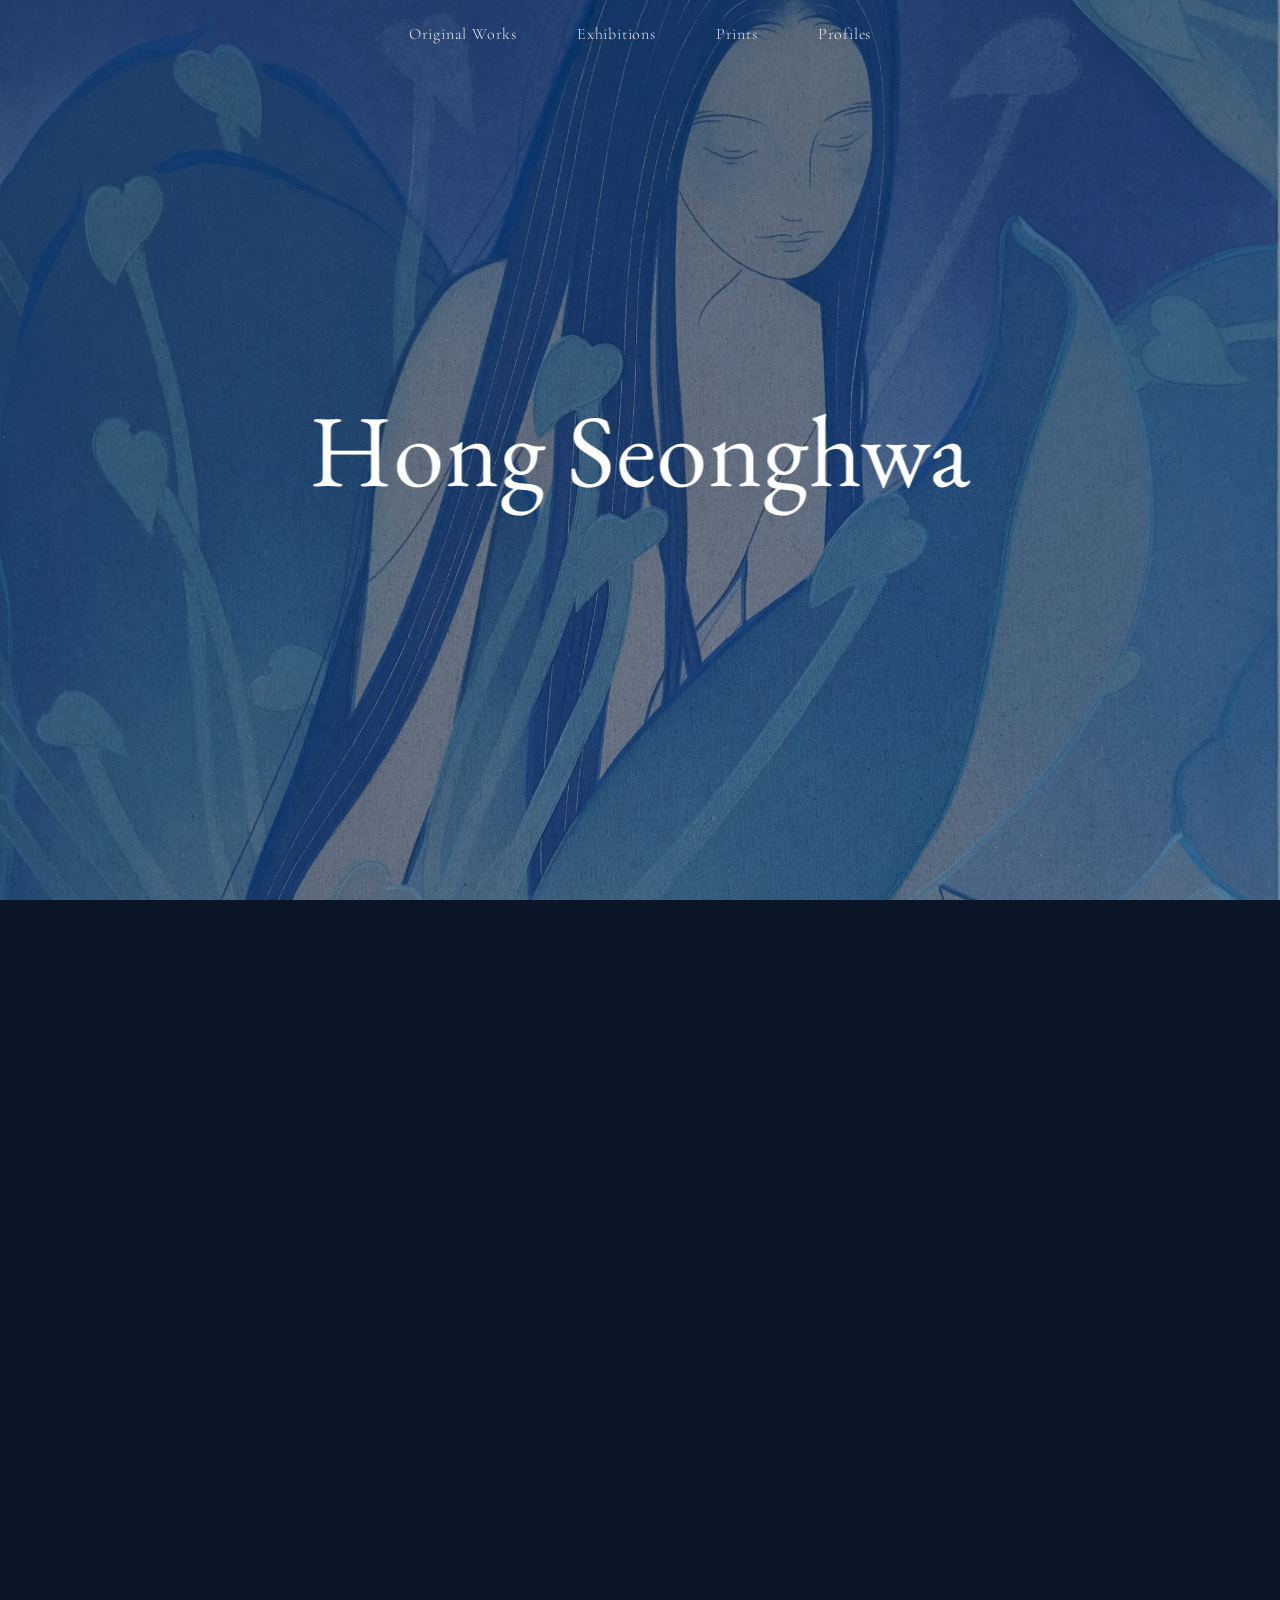
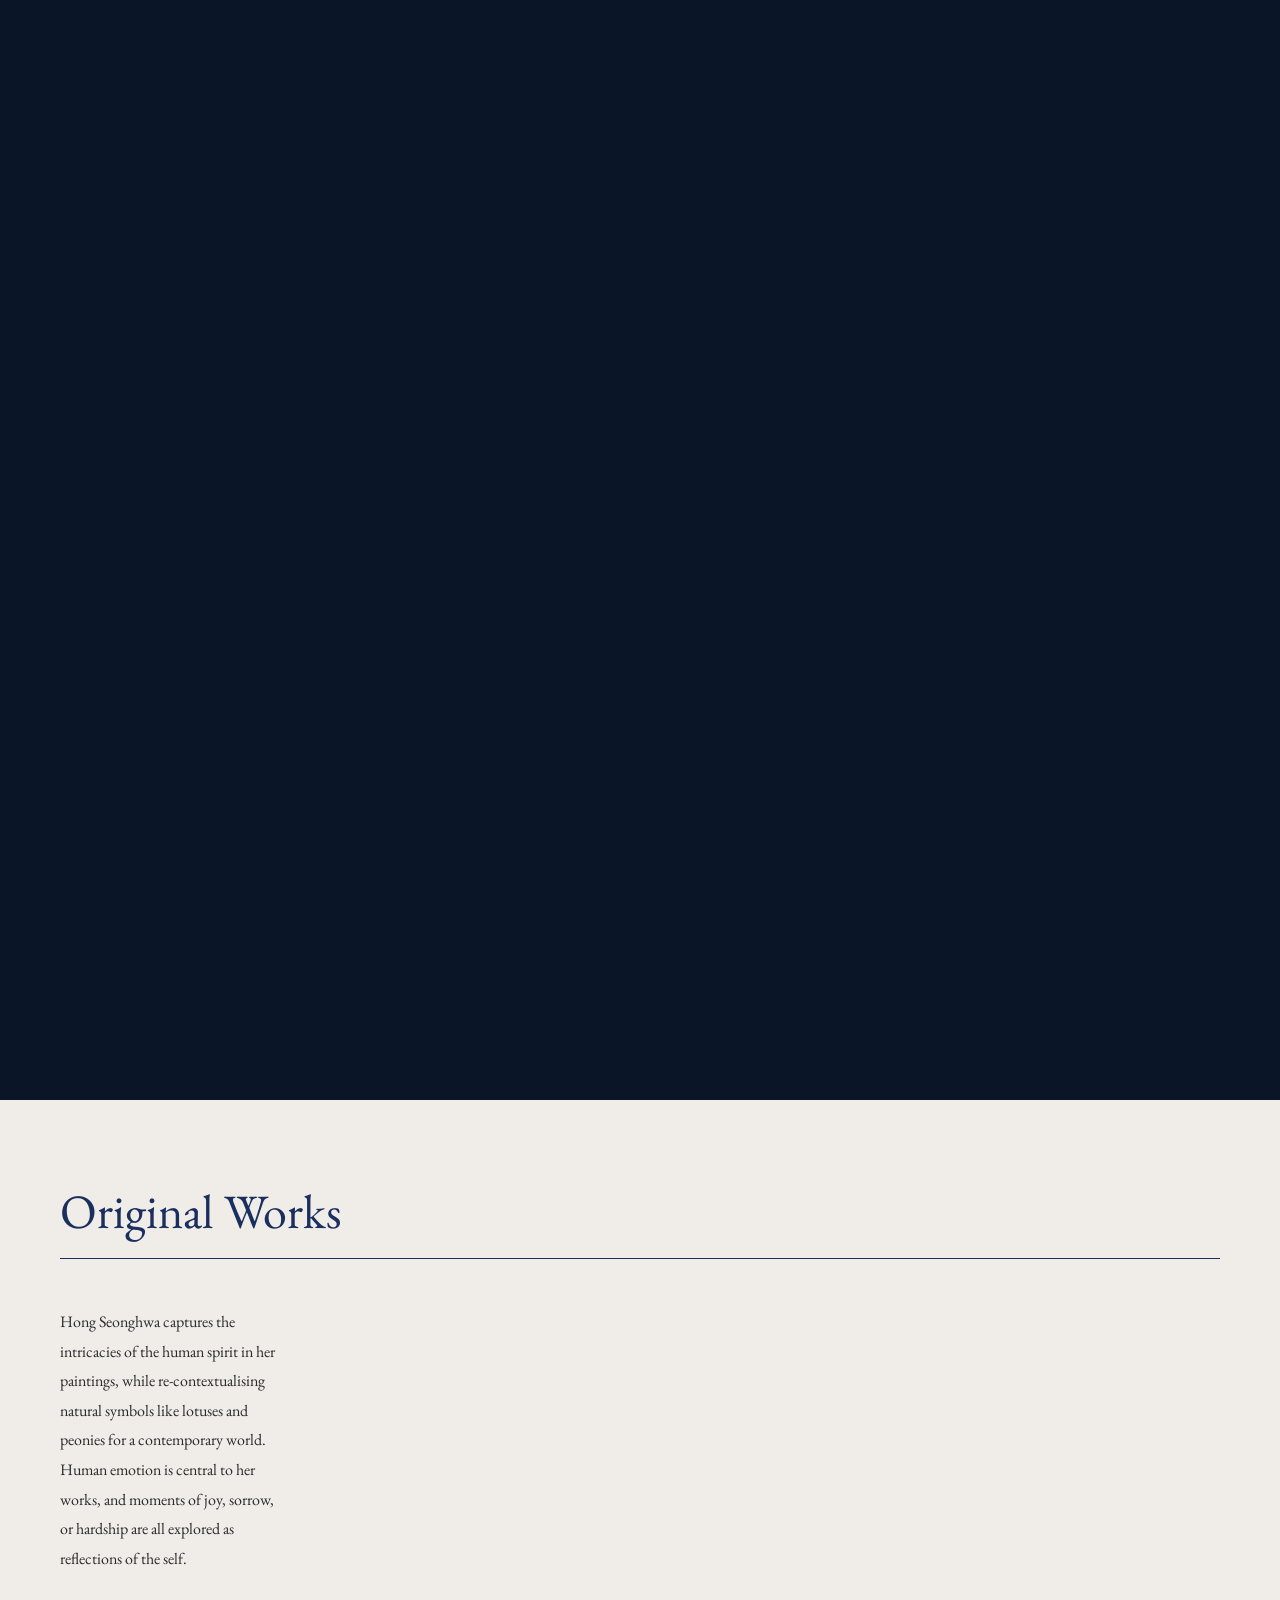
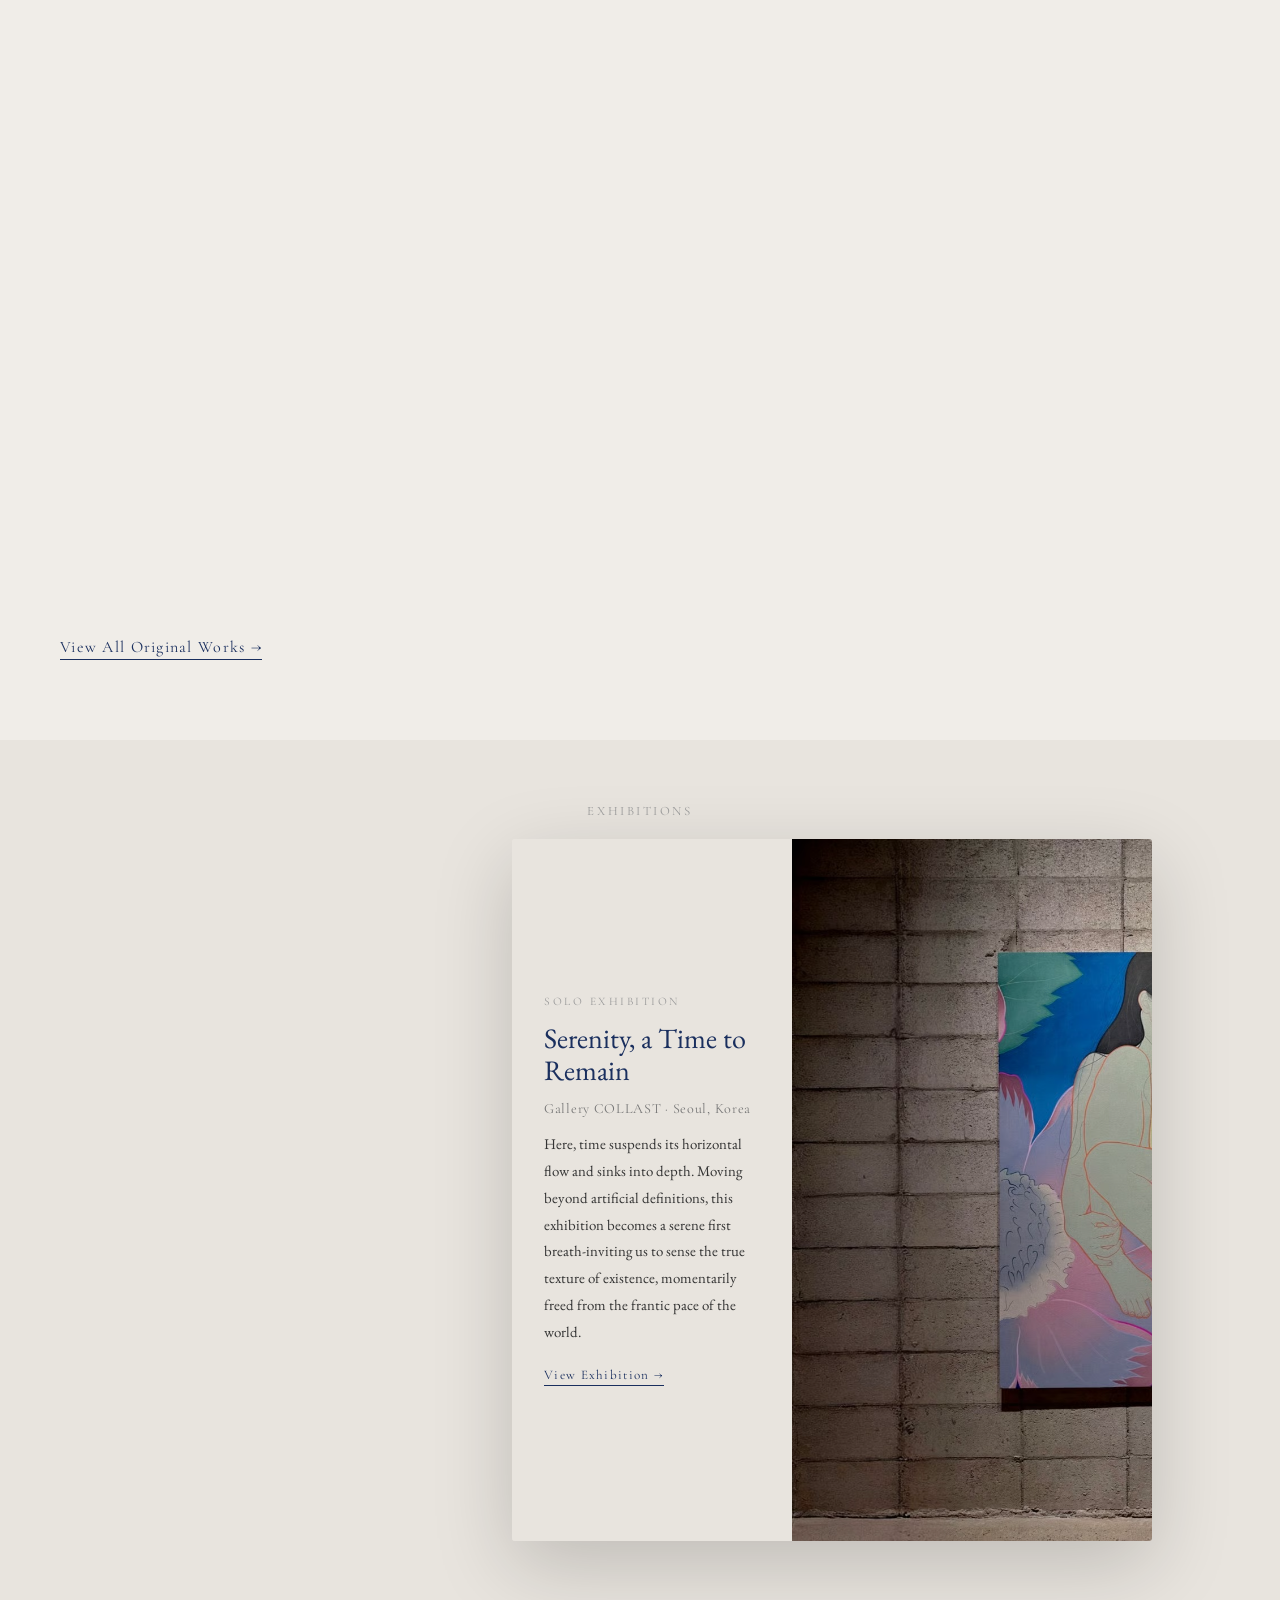
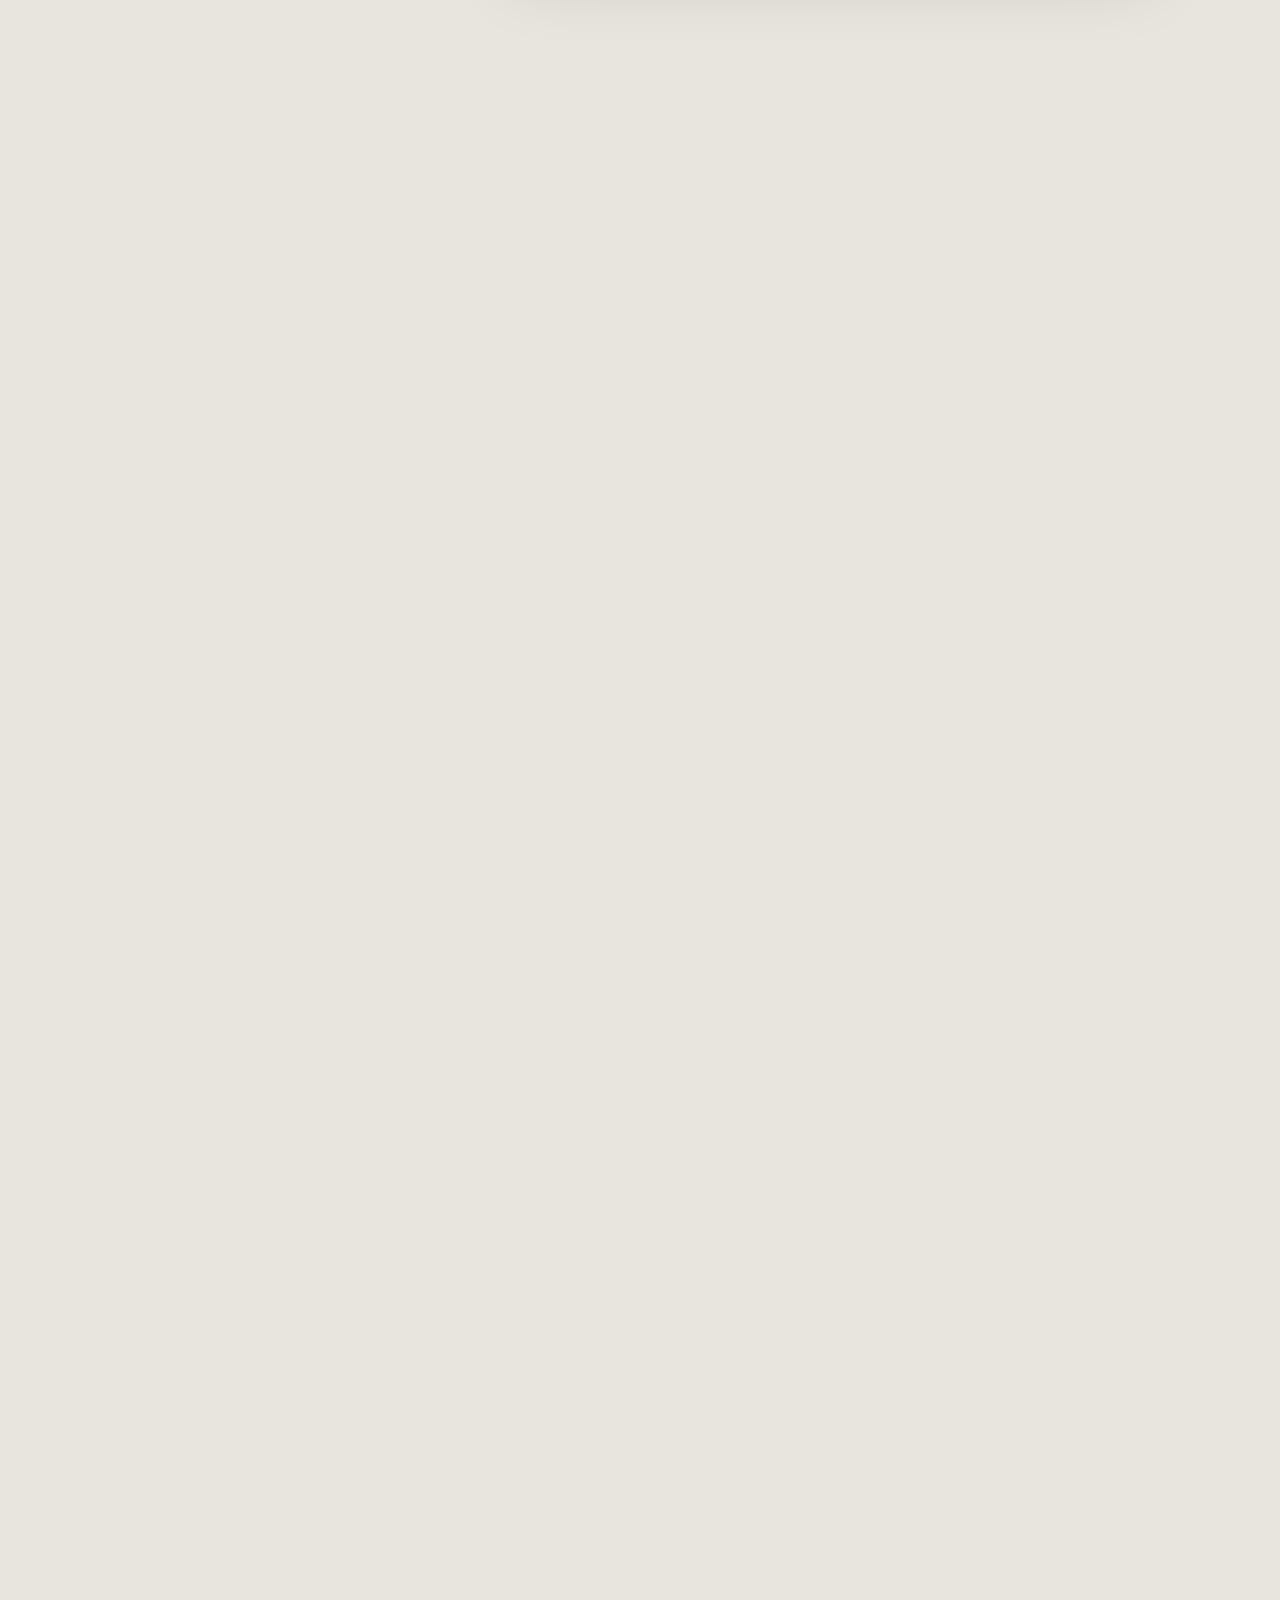
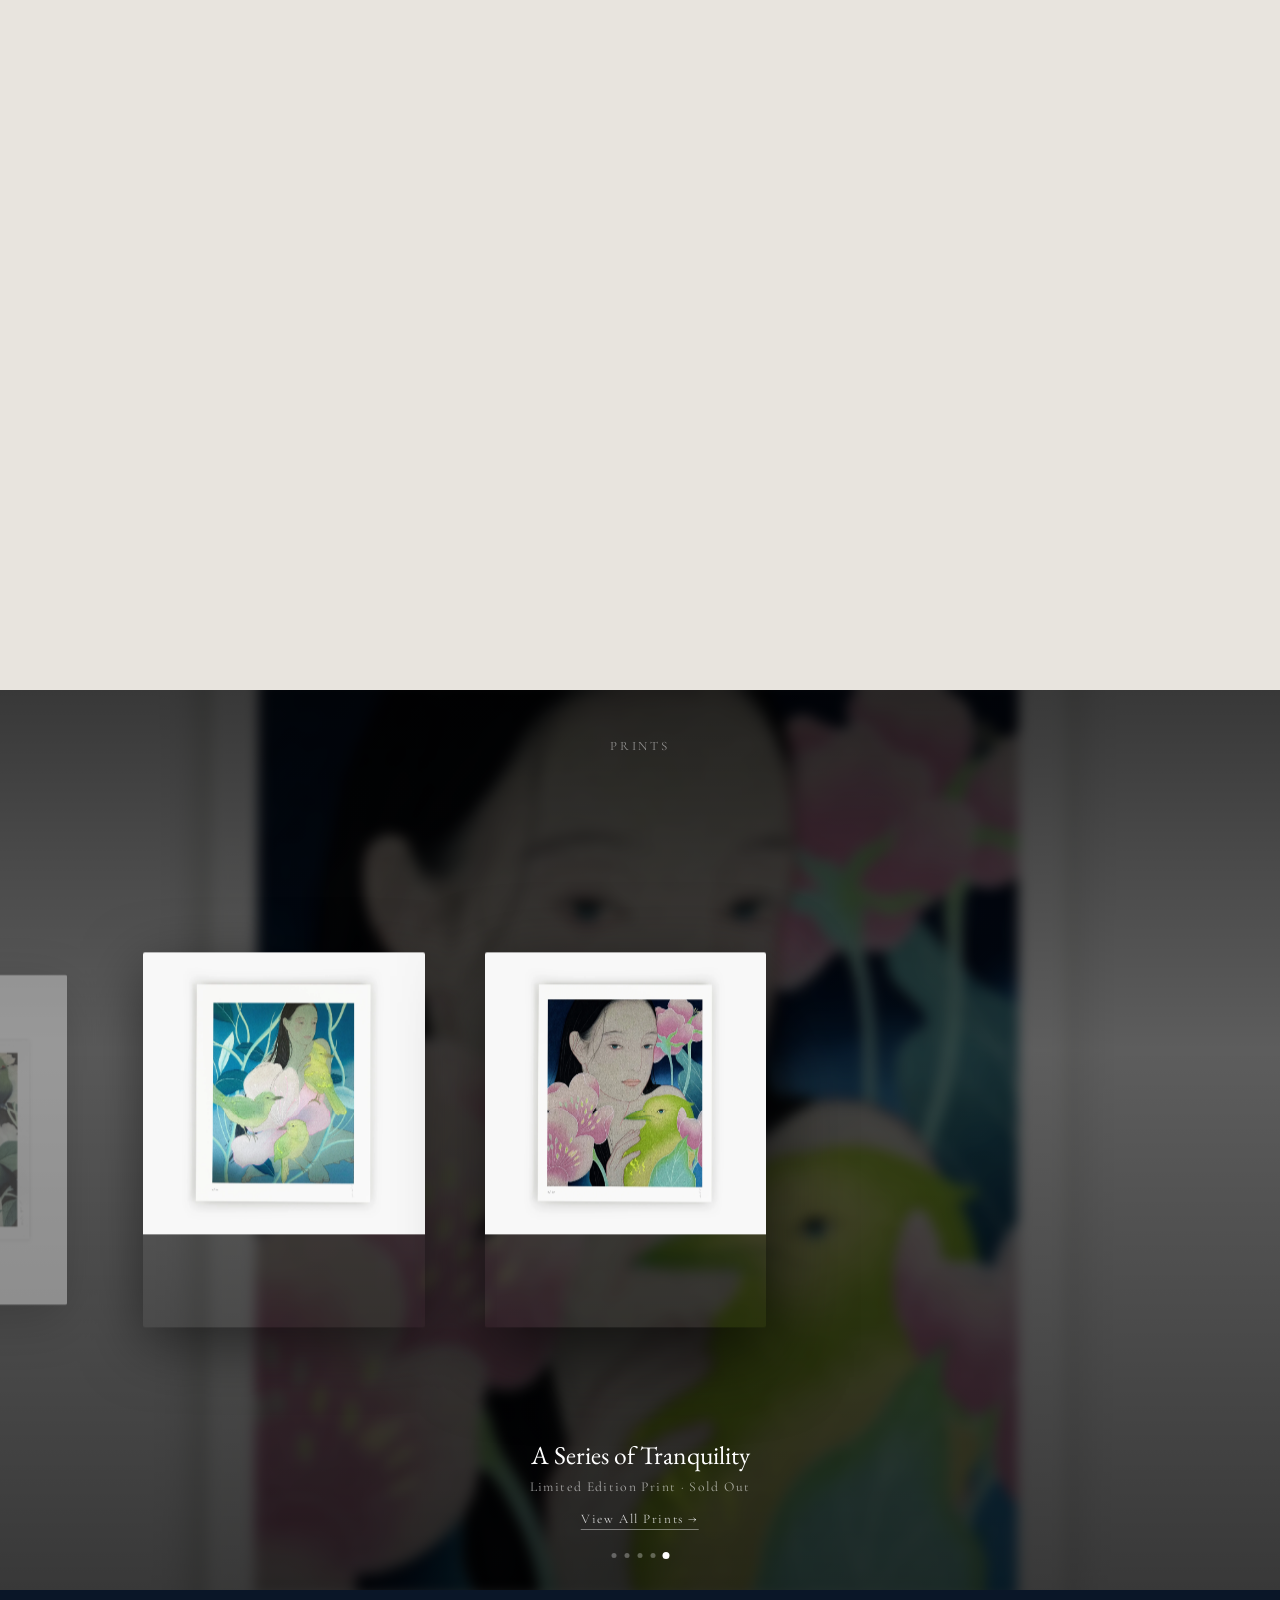
==== the.html/index.html @ 80633d2d "Initial commit" ====
<!DOCTYPE html>
<html lang="en">
<head>
  <meta charset="UTF-8" />
  <meta name="viewport" content="width=device-width, initial-scale=1.0" />
  <title>Hong Seonghwa</title>
  <link href="https://fonts.googleapis.com/css2?family=EB+Garamond:wght@400;500&family=Cormorant+Garamond:wght@300;400&display=swap" rel="stylesheet" />
  <link rel="stylesheet" href="style.css" />
</head>
<body>

  <nav id="main-nav">
    <a href="original-works.html">Original Works</a>
    <a href="exhibitions.html">Exhibitions</a>
    <a href="prints.html">Prints</a>
    <a href="profiles.html">Profiles</a>
  </nav>

  <section class="hero">
    <div class="hero-bg" id="hero-bg"></div>
    <div class="hero-overlay"></div>
    <h1 class="hero-title" id="hero-title">Hong Seonghwa</h1>
  </section>

  <section class="content-section" id="content-section">
    <h2>Original Works</h2>
    <div class="main-layout">
      <p class="description">
        Hong Seonghwa captures the intricacies of the human spirit in her
        paintings, while re-contextualising natural symbols like lotuses and
        peonies for a contemporary world. Human emotion is central to her
        works, and moments of joy, sorrow, or hardship are all explored as
        reflections of the self.
      </p>
      <div class="gallery">
        <div class="gallery-row-top">
          <div class="gallery-item"><img src="serenity.jpg" alt="Work 1" /></div>
          <div class="gallery-item"><img src="art2.jpg" alt="Work 2" /></div>
          <div class="gallery-item"><img src="art3.jpg" alt="Work 3" /></div>
        </div>
        <div class="gallery-row-bottom">
          <div class="gallery-item"><img src="art1.jpg" alt="Work 4" /></div>
          <div class="gallery-stack">
            <div class="gallery-item"><img src="art5.jpg" alt="Work 5" /></div>
            <div class="gallery-item"><img src="art6.jpg" alt="Work 6" /></div>
          </div>
        </div>
      </div>
    </div>
    <a href="original-works.html" class="view-all">View All Original Works →</a>
  </section>

  <div class="exh-scroll-container" id="exh-scroll">
    <div class="exh-sticky">
      <div class="exh-section-label" id="exh-label">Exhibitions</div>
      <div class="exh-panel-wrapper" id="exh-panel-wrapper">
        <button class="exh-btn prev" id="exh-prev">&#8592;</button>
        <button class="exh-btn next" id="exh-next">&#8594;</button>
        <div class="exh-dots" id="exh-dots"></div>
        <div class="exh-panel" id="exh-panel">
          <div class="exh-track" id="exh-track">

            <div class="exh-slide">
              <div class="exh-slide-info">
                <span class="exh-label">Solo Exhibition</span>
                <h2 class="exh-title">Serenity, a Time to Remain</h2>
                <p class="exh-meta">Gallery COLLAST · Seoul, Korea</p>
                <p class="exh-desc">Here, time suspends its horizontal flow and sinks into depth. Moving beyond artificial definitions, this exhibition becomes a serene first breath-inviting us to sense the true texture of existence, momentarily freed from the frantic pace of the world.</p>
                <a class="exh-link" href="exhibitions.html">View Exhibition →</a>
              </div>
              <div class="exh-slide-main"><img src="exhibit1a.jpg" alt="Serenity main" /></div>
              <div class="exh-slide-thumb"><img src="exhibit1b.jpg" alt="thumb 1" /></div>
              <div class="exh-slide-thumb"><img src="art3.jpg" alt="thumb 2" /></div>
              <div class="exh-slide-thumb"><img src="serenity.jpg" alt="thumb 3" /></div>
            </div>

            <div class="exh-slide">
              <div class="exh-slide-info">
                <span class="exh-label">Group Exhibition</span>
                <h2 class="exh-title">Serenity in Bloom</h2>
                <p class="exh-meta">Gallery M · Seoul, Korea</p>
                <p class="exh-desc">This exhibition explores serene inner landscapes and the spiritual world, capturing the essence of human existence and fundamental questions of life on canvas.</p>
                <a class="exh-link" href="exhibitions.html">View Exhibition →</a>
              </div>
              <div class="exh-slide-main"><img src="exhibit2a.jpg" alt="Bloom main" /></div>
              <div class="exh-slide-thumb"><img src="exhibit2b.jpg" alt="thumb 1" /></div>
              <div class="exh-slide-thumb"><img src="art5.jpg" alt="thumb 2" /></div>
              <div class="exh-slide-thumb"><img src="art6.jpg" alt="thumb 3" /></div>
            </div>

            <div class="exh-slide">
              <div class="exh-slide-info">
                <span class="exh-label">Group Exhibition</span>
                <h2 class="exh-title">Echoes</h2>
                <p class="exh-meta">Galeria Azur · New York</p>
                <p class="exh-desc">Every piece exhibited in our gallery is a tangible testament to how art can explore and express the complexities of the human soul, revealing intimate and universal narratives through forms and colors.</p>
                <a class="exh-link" href="exhibitions.html">View Exhibition →</a>
              </div>
              <div class="exh-slide-main"><img src="exhibit3a.jpg" alt="Echoes main" /></div>
              <div class="exh-slide-thumb"><img src="exhibit3b.jpg" alt="thumb 1" /></div>
              <div class="exh-slide-thumb"><img src="art7.jpg" alt="thumb 2" /></div>
              <div class="exh-slide-thumb"><img src="art8.jpg" alt="thumb 3" /></div>
            </div>

            <div class="exh-slide">
              <div class="exh-slide-info">
                <span class="exh-label">Group Exhibition</span>
                <h2 class="exh-title">People.search.com</h2>
                <p class="exh-meta">Suhin Gallery · Seoul, Korea</p>
                <p class="exh-desc">From January 30 to March 9, Seoin Gallery will host People.search.com, which explores the differences between the human gaze looking at artworks and AI eyes trained through deep learning.</p>
                <a class="exh-link" href="exhibitions.html">View Exhibition →</a>
              </div>
              <div class="exh-slide-main"><img src="exhibit4a.jpg" alt="People main" /></div>
              <div class="exh-slide-thumb"><img src="exhibit4b.jpg" alt="thumb 1" /></div>
              <div class="exh-slide-thumb"><img src="art9.jpg" alt="thumb 2" /></div>
              <div class="exh-slide-thumb"><img src="art10.jpeg" alt="thumb 3" /></div>
            </div>

          </div>
        </div>
      </div>
    </div>
  </div>

  <div class="prints-scroll" id="prints-scroll">
    <div class="prints-sticky" id="prints-sticky">
      <div class="prints-entry-gradient" id="prints-gradient"></div>
      <div class="prints-bg-layer active" id="prints-bg-0" style="background-image: url('print1.jpg')"></div>
      <div class="prints-bg-layer" id="prints-bg-1" style="background-image: url('print2.jpg')"></div>
      <div class="prints-bg-layer" id="prints-bg-2" style="background-image: url('print3.jpg')"></div>
      <div class="prints-bg-layer" id="prints-bg-3" style="background-image: url('print4.jpg')"></div>
      <div class="prints-bg-layer" id="prints-bg-4" style="background-image: url('print5.jpg')"></div>
      <div class="prints-overlay"></div>
      <div class="prints-label">Prints</div>
      <div class="prints-carousel">
        <div class="prints-track" id="prints-track">
          <div class="print-card active" data-index="0"><img src="print1.jpg" alt="Print 1" /></div>
          <div class="print-card" data-index="1"><img src="print2.jpg" alt="Print 2" /></div>
          <div class="print-card" data-index="2"><img src="print3.jpg" alt="Print 3" /></div>
          <div class="print-card" data-index="3"><img src="print4.jpg" alt="Print 4" /></div>
          <div class="print-card" data-index="4"><img src="print5.jpg" alt="Print 5" /></div>
        </div>
      </div>
      <div class="print-info show" id="print-info">
        <h3 id="print-title">Print Title</h3>
        <p id="print-meta">Edition · Year</p>
        <a href="prints.html">View All Prints →</a>
      </div>
      <div class="prints-dots" id="prints-dots"></div>
    </div>
  </div>

  <script src="the.js"></script>
</body>
</html>
---- the.html/style.css ----
* {
  margin: 0;
  padding: 0;
  box-sizing: border-box;
}

body {
  font-family: 'EB Garamond', serif;
  background: #0a1628;
  overflow-x: hidden;
  scrollbar-gutter: stable;
}

/* ── NAV ── */
nav {
  position: fixed;
  top: 0;
  width: 100%;
  display: flex;
  justify-content: center;
  gap: 60px;
  padding: 24px 0;
  z-index: 100;
  transition: background 0.4s ease, backdrop-filter 0.4s ease;
}

nav a {
  color: rgba(255,255,255,0.9);
  text-decoration: none;
  font-family: 'Cormorant Garamond', serif;
  font-size: 1rem;
  font-weight: 300;
  letter-spacing: 0.05em;
  transition: color 0.4s ease;
}

nav a:hover {
  text-decoration: underline;
  text-underline-offset: 4px;
}

nav.dark {
  background: rgba(240,237,232,0.88);
  backdrop-filter: blur(8px);
}

nav.dark a {
  color: #1a2f5e;
}

/* ── HERO ── */
.hero {
  position: relative;
  width: 100%;
  height: 200vh;
}

.hero-bg {
  position: fixed;
  top: 0;
  left: 50%;
  transform: translateX(-50%);
  width: auto;
  height: 100vh;
  min-width: 100%;
  background-image: url('serenity.jpg');
  background-size: cover;
  background-position: center top;
  background-repeat: no-repeat;
  z-index: 0;
  will-change: transform;
  transition: background-position 0.3s ease-out;
}

.hero-overlay {
  position: fixed;
  top: 0;
  left: 0;
  width: 100%;
  height: 100vh;
  background-color: rgba(0, 21, 62, 0.45);
  z-index: 1;
  pointer-events: none;
}

.hero-title {
  position: fixed;
  top: 50%;
  left: 50%;
  transform: translate(-50%, -50%);
  z-index: 10;
  font-family: 'EB Garamond', serif;
  font-size: clamp(3rem, 8vw, 7rem);
  font-weight: 400;
  color: #ffffff;
  text-align: center;
  letter-spacing: 0.01em;
  line-height: 1.1;
  will-change: transform, opacity;
  white-space: nowrap;
}

/* ── CONTENT SECTION ── */
.content-section {
  position: relative;
  z-index: 50;
  background: #f0ede8;
  min-height: 100vh;
  margin-top: 100vh;
  padding: 80px 60px;
  opacity: 0;
  transform: translateY(60px);
  transition: transform 0.6s cubic-bezier(0.16,1,0.3,1), opacity 0.6s ease;
}

.content-section.visible {
  transform: translateY(0);
  opacity: 1;
}

.content-section h2 {
  font-family: 'EB Garamond', serif;
  font-size: clamp(2rem, 4vw, 3rem);
  font-weight: 400;
  color: #1a2f5e;
  border-bottom: 1px solid #1a2f5e;
  padding-bottom: 16px;
  margin-bottom: 48px;
}

.main-layout {
  display: grid;
  grid-template-columns: 220px 1fr;
  gap: 48px;
  align-items: start;
}

.description {
  font-family: 'EB Garamond', serif;
  font-size: 1rem;
  line-height: 1.85;
  color: #2a2a2a;
}

/* ── GALLERY ── */
.gallery {
  display: flex;
  flex-direction: column;
  gap: 12px;
}

.gallery-row-top {
  display: grid;
  grid-template-columns: repeat(3, 1fr);
  gap: 12px;
}

.gallery-row-bottom {
  display: grid;
  grid-template-columns: 2fr 1fr;
  gap: 12px;
  align-items: stretch;
}

.gallery-stack {
  display: flex;
  flex-direction: column;
  gap: 12px;
}

.gallery-item {
  overflow: hidden;
  opacity: 0;
}

.gallery-item img {
  width: 100%;
  height: auto;
  display: block;
  transition: transform 0.5s ease;
}

.gallery-item:hover img {
  transform: scale(1.03);
}

@keyframes fadeIn {
  from { opacity: 0; }
  to   { opacity: 1; }
}

.gallery-item.visible {
  animation: fadeIn 1.2s ease forwards;
}

.view-all {
  display: inline-block;
  margin-top: 40px;
  font-family: 'Cormorant Garamond', serif;
  font-size: 1rem;
  color: #1a2f5e;
  letter-spacing: 0.08em;
  text-decoration: none;
  border-bottom: 1px solid #1a2f5e;
  padding-bottom: 2px;
  transition: opacity 0.2s ease;
}

.view-all:hover { opacity: 0.5; }

/* ── EXHIBITIONS ── */
.exh-scroll-container {
  position: relative;
  height: 350vh;
  background: #e8e4de;
  z-index: 50;
}

.exh-sticky {
  position: sticky;
  top: 0;
  height: 100vh;
  display: flex;
  align-items: center;
  justify-content: center;
  overflow: visible;
}

.exh-section-label {
  position: absolute;
  top: calc(50% - 39vh - 36px);
  left: 50%;
  transform: translateX(-50%);
  font-family: 'Cormorant Garamond', serif;
  font-size: 0.8rem;
  letter-spacing: 0.2em;
  text-transform: uppercase;
  color: #999;
  opacity: 1;
  transition: opacity 0.3s ease;
  white-space: nowrap;
  z-index: 5;
}

.exh-section-label.hidden { opacity: 0; }

.exh-panel-wrapper {
  position: relative;
  width: 50%;
  transform: translateX(30%);
  will-change: width, transform;
  display: flex;
  align-items: center;
}

.exh-panel {
  position: relative;
  width: 100%;
  height: 78vh;
  overflow: hidden;
  border-radius: 3px;
  box-shadow: 0 24px 80px rgba(0,0,0,0.18);
}

.exh-track {
  display: flex;
  width: 400%;
  height: 100%;
  transition: transform 0.6s cubic-bezier(0.25,1,0.5,1);
  will-change: transform;
}

.exh-slide {
  min-width: 25%;
  height: 100%;
  display: grid;
  grid-template-columns: 280px 1fr 120px;
  grid-template-rows: 1fr 1fr 1fr;
  flex-shrink: 0;
}

.exh-slide-info {
  grid-column: 1;
  grid-row: 1 / 4;
  background: #e8e4de;
  padding: 48px 32px;
  display: flex;
  flex-direction: column;
  justify-content: center;
  gap: 14px;
  opacity: 0;
  transform: translateX(-16px);
  transition: opacity 0.5s ease 0.1s, transform 0.5s ease 0.1s;
}

.exh-slide-info.show {
  opacity: 1;
  transform: translateX(0);
}

.exh-slide-info .exh-label {
  font-family: 'Cormorant Garamond', serif;
  font-size: 0.72rem;
  letter-spacing: 0.22em;
  text-transform: uppercase;
  color: #999;
}

.exh-slide-info .exh-title {
  font-family: 'EB Garamond', serif;
  font-size: clamp(1.5rem, 2.2vw, 2.2rem);
  font-weight: 400;
  color: #1a2f5e;
  line-height: 1.15;
}

.exh-slide-info .exh-meta {
  font-family: 'Cormorant Garamond', serif;
  font-size: 0.88rem;
  color: #777;
  letter-spacing: 0.05em;
}

.exh-slide-info .exh-desc {
  font-family: 'EB Garamond', serif;
  font-size: 0.93rem;
  line-height: 1.8;
  color: #333;
}

.exh-slide-info .exh-link {
  display: inline-block;
  margin-top: 8px;
  font-family: 'Cormorant Garamond', serif;
  font-size: 0.82rem;
  letter-spacing: 0.1em;
  color: #1a2f5e;
  text-decoration: none;
  border-bottom: 1px solid #1a2f5e;
  padding-bottom: 2px;
  transition: opacity 0.2s;
  width: fit-content;
}

.exh-slide-info .exh-link:hover { opacity: 0.5; }

.exh-slide-main {
  grid-column: 2;
  grid-row: 1 / 4;
  overflow: hidden;
}

.exh-slide-main img {
  width: 100%;
  height: 100%;
  object-fit: cover;
  display: block;
}

.exh-slide-thumb { overflow: hidden; }

.exh-slide-thumb img {
  width: 100%;
  height: 100%;
  object-fit: cover;
  display: block;
  transition: transform 0.4s ease;
}

.exh-slide-thumb:hover img { transform: scale(1.05); }

.exh-btn {
  position: absolute;
  top: 50%;
  transform: translateY(-50%);
  background: rgba(26,47,94,0.12);
  backdrop-filter: blur(8px);
  border: 1px solid rgba(26,47,94,0.25);
  color: #1a2f5e;
  width: 48px;
  height: 48px;
  border-radius: 50%;
  display: flex;
  align-items: center;
  justify-content: center;
  cursor: pointer;
  font-size: 1.1rem;
  z-index: 30;
  opacity: 0;
  pointer-events: none;
  transition: opacity 0.4s ease, background 0.2s ease;
}

.exh-btn:hover { background: rgba(26,47,94,0.22); }
.exh-btn.prev  { left: -64px; }
.exh-btn.next  { right: -64px; }
.exh-btn.show  { opacity: 1; pointer-events: all; }

.exh-dots {
  position: absolute;
  bottom: -40px;
  left: 50%;
  transform: translateX(-50%);
  display: flex;
  gap: 8px;
  opacity: 0;
  transition: opacity 0.4s ease;
  z-index: 20;
}

.exh-dots.show { opacity: 1; }

.exh-dot {
  width: 6px;
  height: 6px;
  border-radius: 50%;
  background: rgba(26,47,94,0.3);
  cursor: pointer;
  transition: background 0.3s ease, transform 0.3s ease;
}

.exh-dot.active {
  background: #1a2f5e;
  transform: scale(1.4);
}

/* ── PRINTS ── */
.prints-scroll {
  position: relative;
  height: 700vh;
  z-index: 50;
}

.prints-sticky {
  position: sticky;
  top: 0;
  height: 100vh;
  overflow: hidden;
}

.prints-entry-gradient {
  position: absolute;
  top: 0;
  left: 0;
  width: 100%;
  height: 100%;
  background: linear-gradient(to bottom, #e8e4de 0%, #000 18%);
  z-index: 0;
  pointer-events: none;
}

.prints-bg-layer {
  position: absolute;
  inset: 0;
  background-size: cover;
  background-position: center;
  background-repeat: no-repeat;
  opacity: 0;
  transition: opacity 0.9s ease;
  filter: blur(6px) brightness(0.5);
  transform: scale(1.08);
  z-index: 1;
}

.prints-bg-layer.active { opacity: 1; }

.prints-overlay {
  position: absolute;
  inset: 0;
  background: linear-gradient(
    to bottom,
    rgba(0,0,0,0.55) 0%,
    rgba(0,0,0,0.25) 40%,
    rgba(0,0,0,0.55) 100%
  );
  z-index: 2;
  pointer-events: none;
}

.prints-label {
  position: absolute;
  top: 48px;
  left: 50%;
  transform: translateX(-50%);
  font-family: 'Cormorant Garamond', serif;
  font-size: 0.8rem;
  letter-spacing: 0.22em;
  text-transform: uppercase;
  color: rgba(255,255,255,0.5);
  z-index: 10;
}

.prints-carousel {
  position: absolute;
  top: 50%;
  left: 0;
  transform: translateY(-50%);
  width: 100%;
  z-index: 10;
  display: flex;
  align-items: center;
  will-change: transform;
}

.prints-track {
  display: flex;
  gap: 60px;
  padding: 0 38vw;
  transition: transform 0.7s cubic-bezier(0.25,1,0.5,1);
  will-change: transform;
}

.print-card {
  flex-shrink: 0;
  width: 22vw;
  transition: transform 0.5s ease, box-shadow 0.5s ease, opacity 0.5s ease;
  cursor: pointer;
  border-radius: 2px;
  overflow: hidden;
  box-shadow: 0 16px 60px rgba(0,0,0,0.5);
  opacity: 0.4;
  transform: scale(0.88);
}

.print-card.active {
  opacity: 1;
  transform: scale(1);
  box-shadow: 0 24px 80px rgba(0,0,0,0.7);
}

.print-card img {
  width: 100%;
  height: auto;
  display: block;
  pointer-events: none;
}

.print-info {
  position: absolute;
  bottom: 60px;
  left: 50%;
  transform: translateX(-50%);
  text-align: center;
  z-index: 10;
  opacity: 0;
  transition: opacity 0.5s ease;
  white-space: nowrap;
}

.print-info.show { opacity: 1; }

.print-info h3 {
  font-family: 'EB Garamond', serif;
  font-size: clamp(1.2rem, 2vw, 1.8rem);
  font-weight: 400;
  color: #fff;
  margin-bottom: 6px;
}

.print-info p {
  font-family: 'Cormorant Garamond', serif;
  font-size: 0.85rem;
  color: rgba(255,255,255,0.6);
  letter-spacing: 0.1em;
}

.print-info a {
  display: inline-block;
  margin-top: 16px;
  font-family: 'Cormorant Garamond', serif;
  font-size: 0.82rem;
  letter-spacing: 0.12em;
  color: rgba(255,255,255,0.8);
  text-decoration: none;
  border-bottom: 1px solid rgba(255,255,255,0.4);
  padding-bottom: 2px;
  transition: color 0.2s ease, border-color 0.2s ease;
}

.print-info a:hover {
  color: #fff;
  border-color: #fff;
}

.prints-dots {
  position: absolute;
  bottom: 32px;
  left: 50%;
  transform: translateX(-50%);
  display: flex;
  gap: 8px;
  z-index: 10;
}

.prints-dot {
  width: 5px;
  height: 5px;
  border-radius: 50%;
  background: rgba(255,255,255,0.3);
  cursor: pointer;
  transition: background 0.3s ease, transform 0.3s ease;
}

.prints-dot.active {
  background: #fff;
  transform: scale(1.4);
}
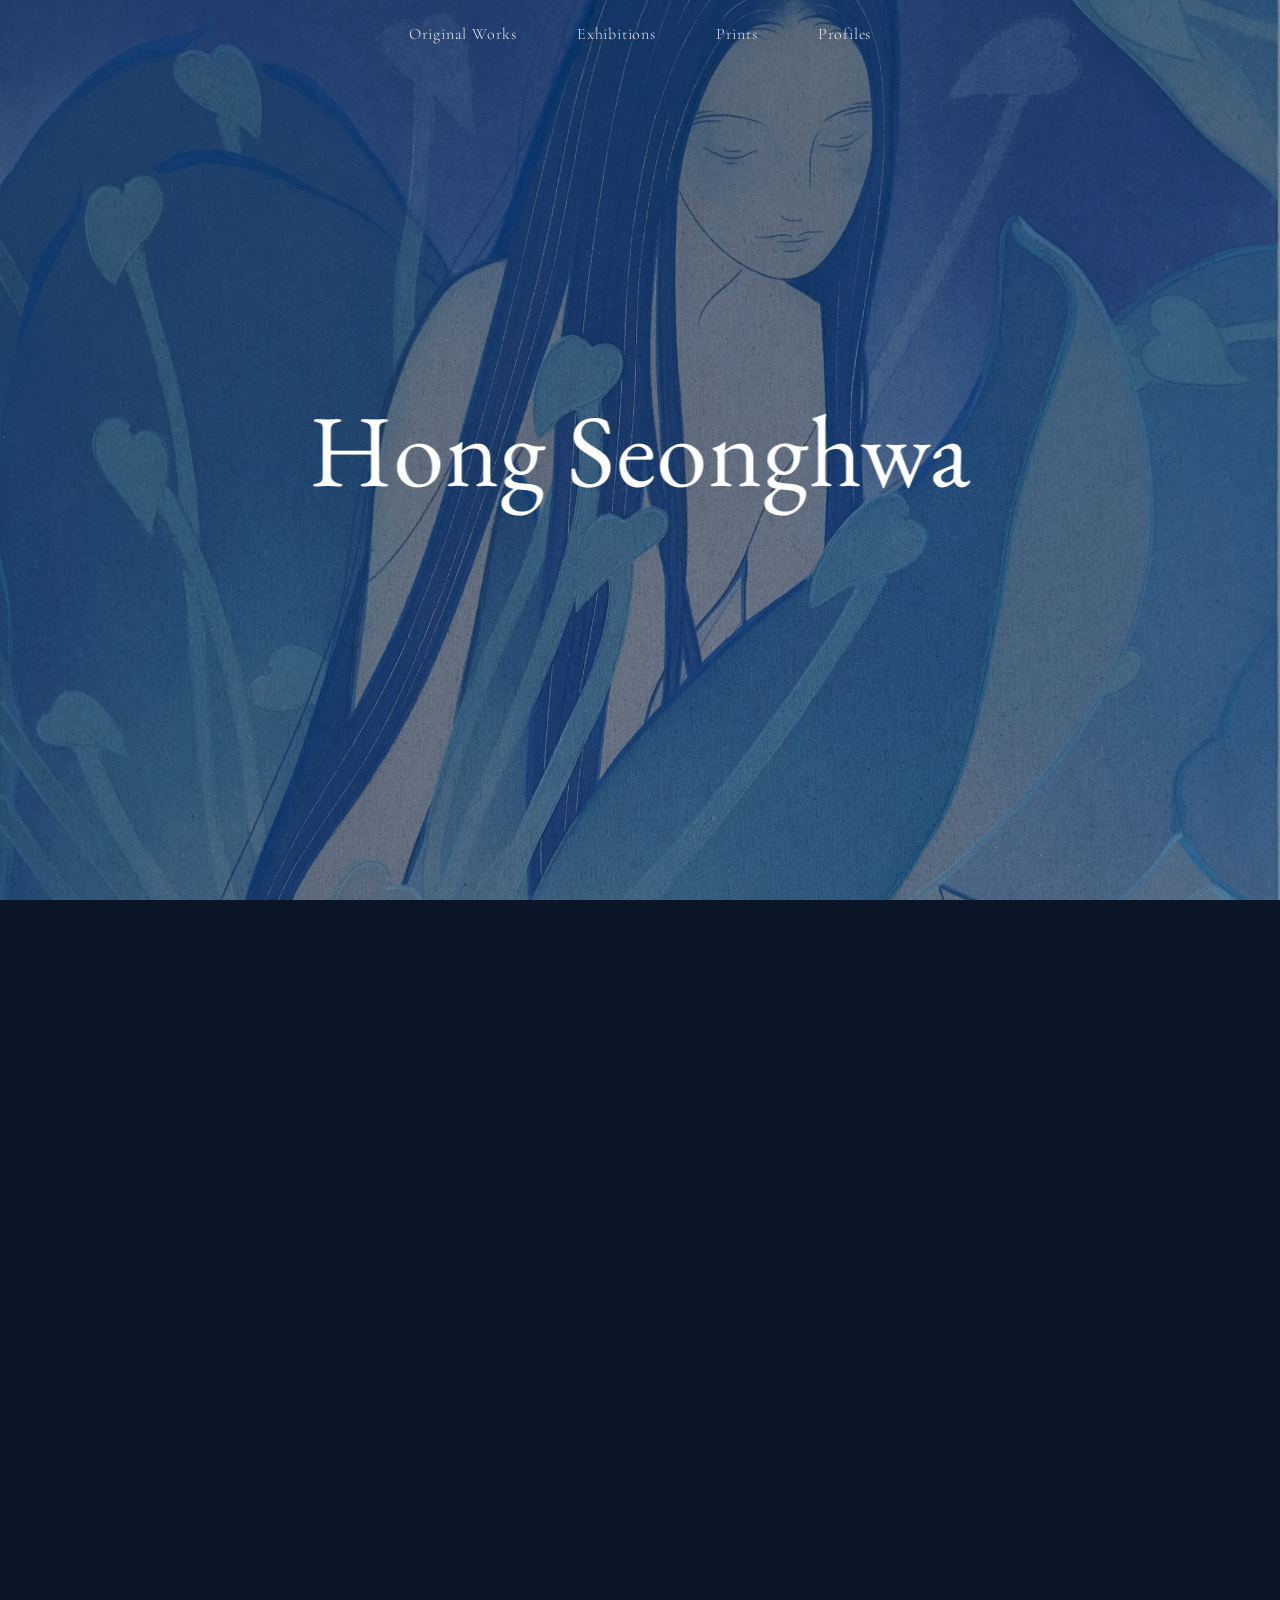
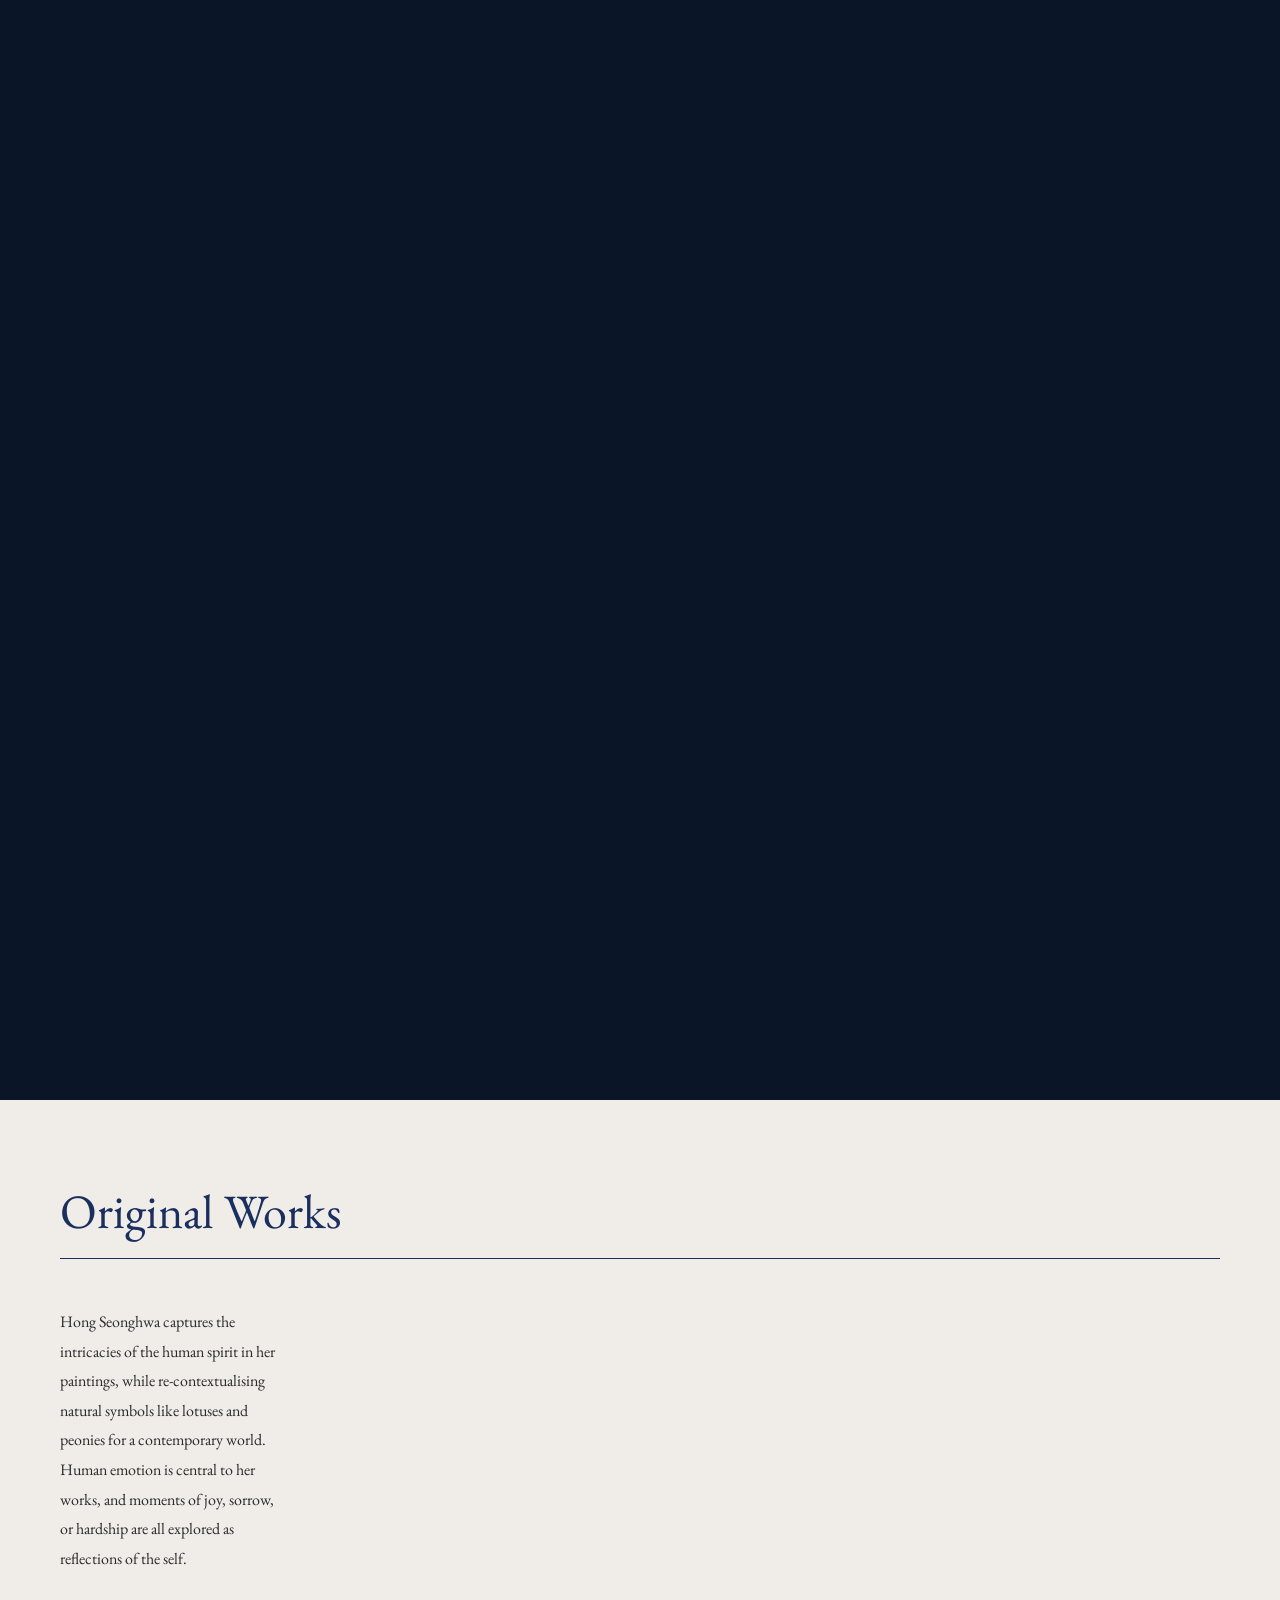
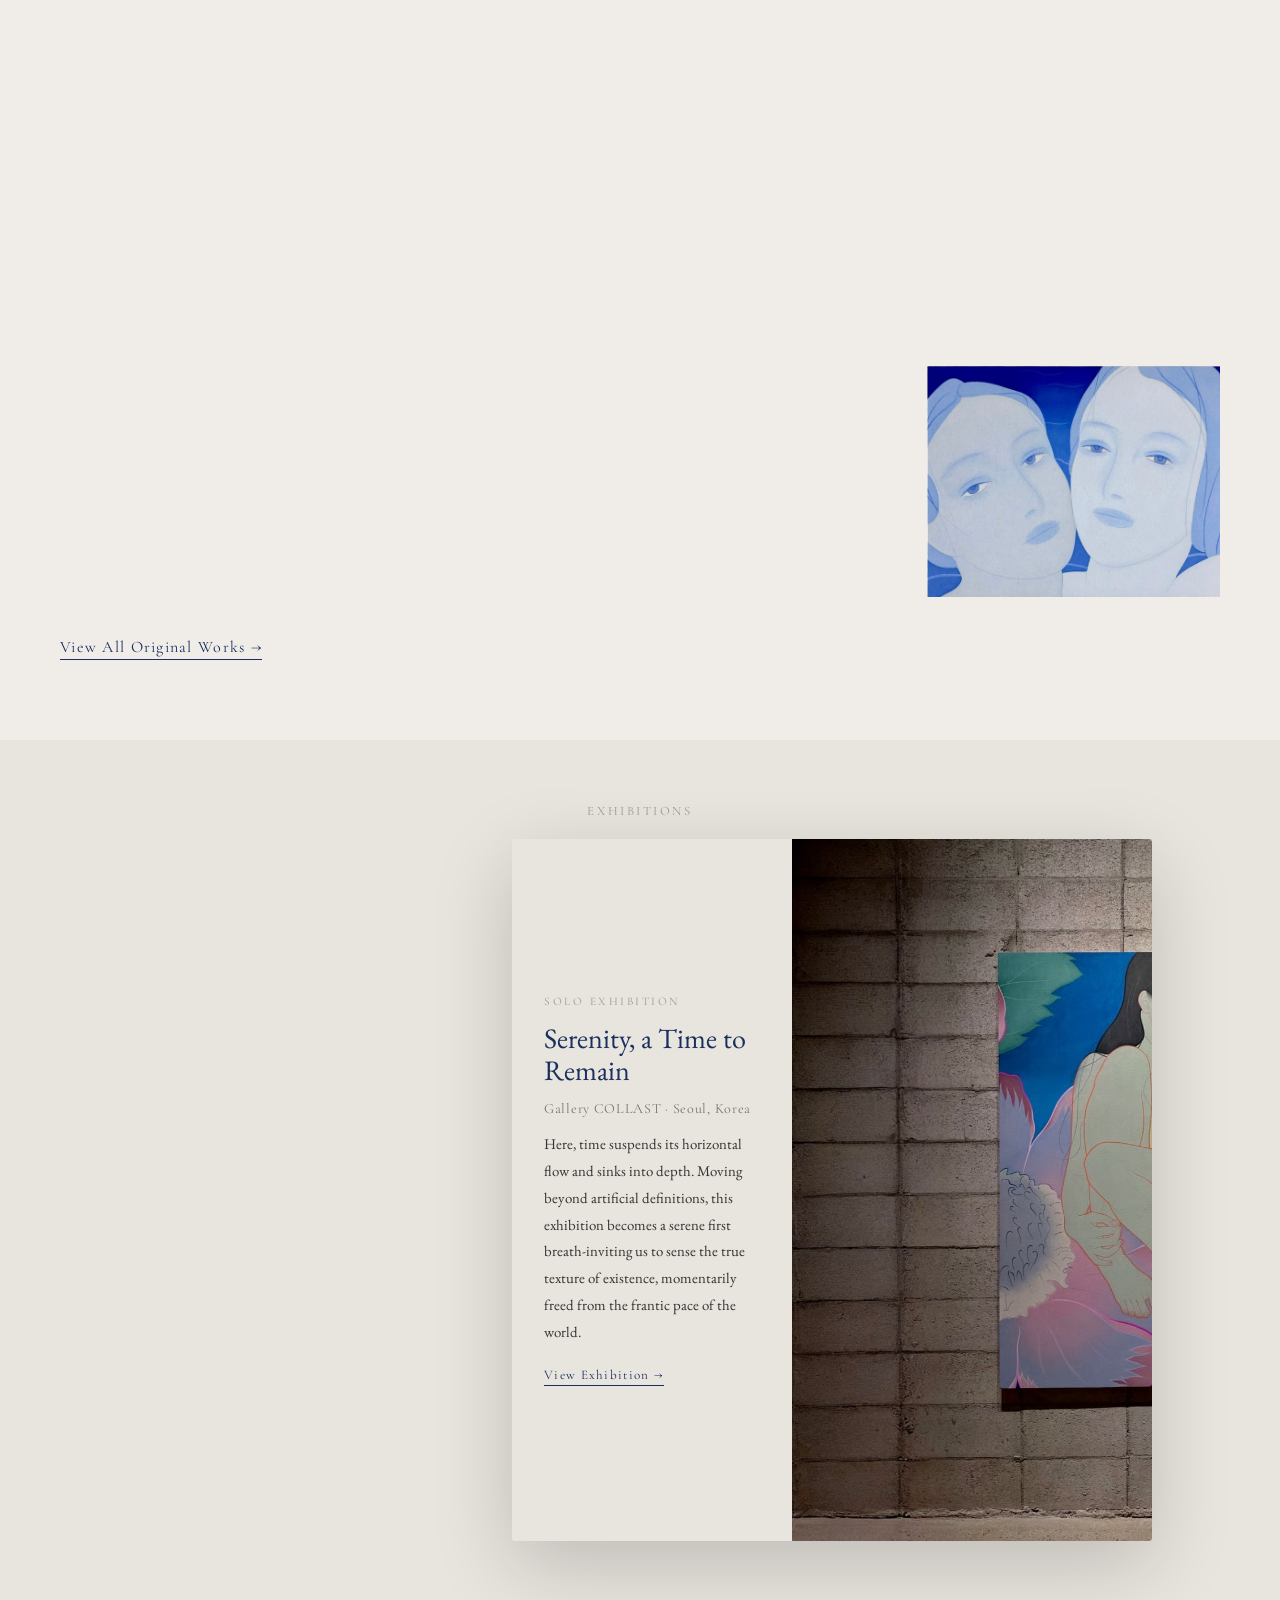
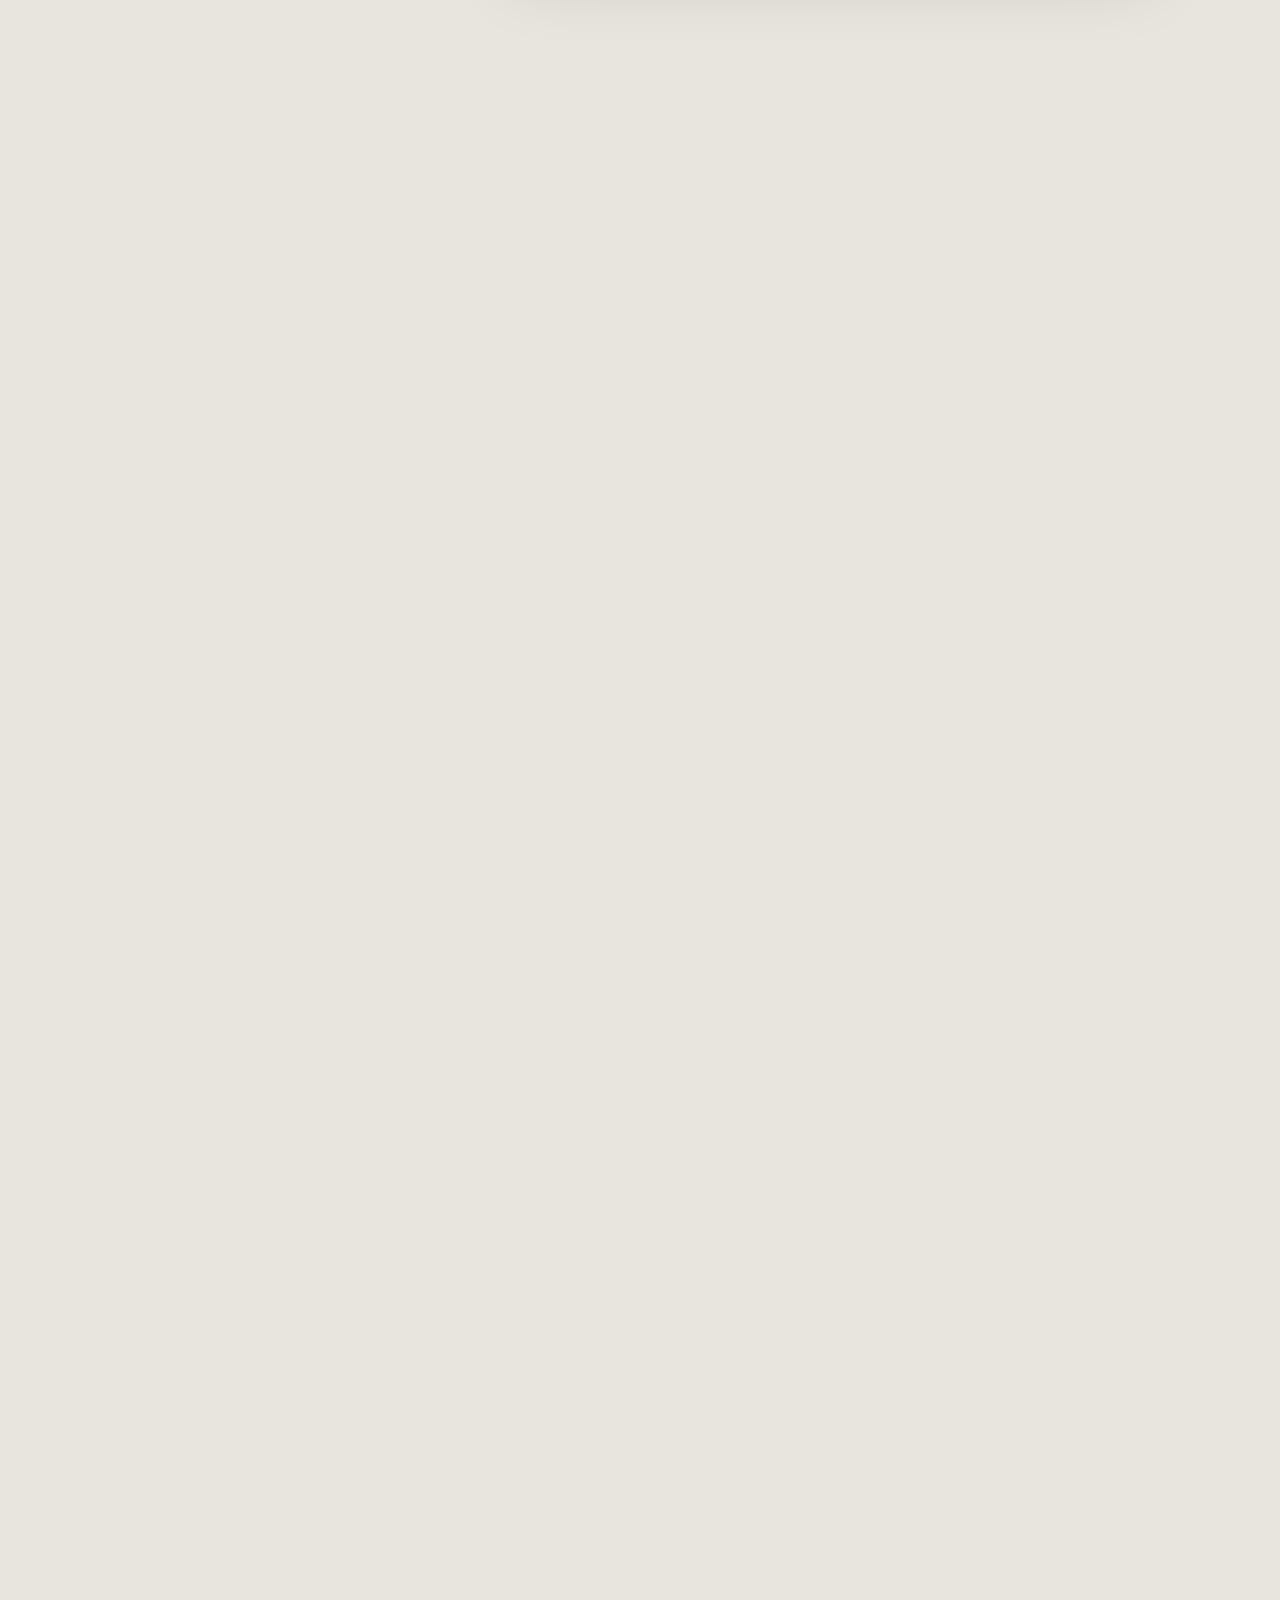
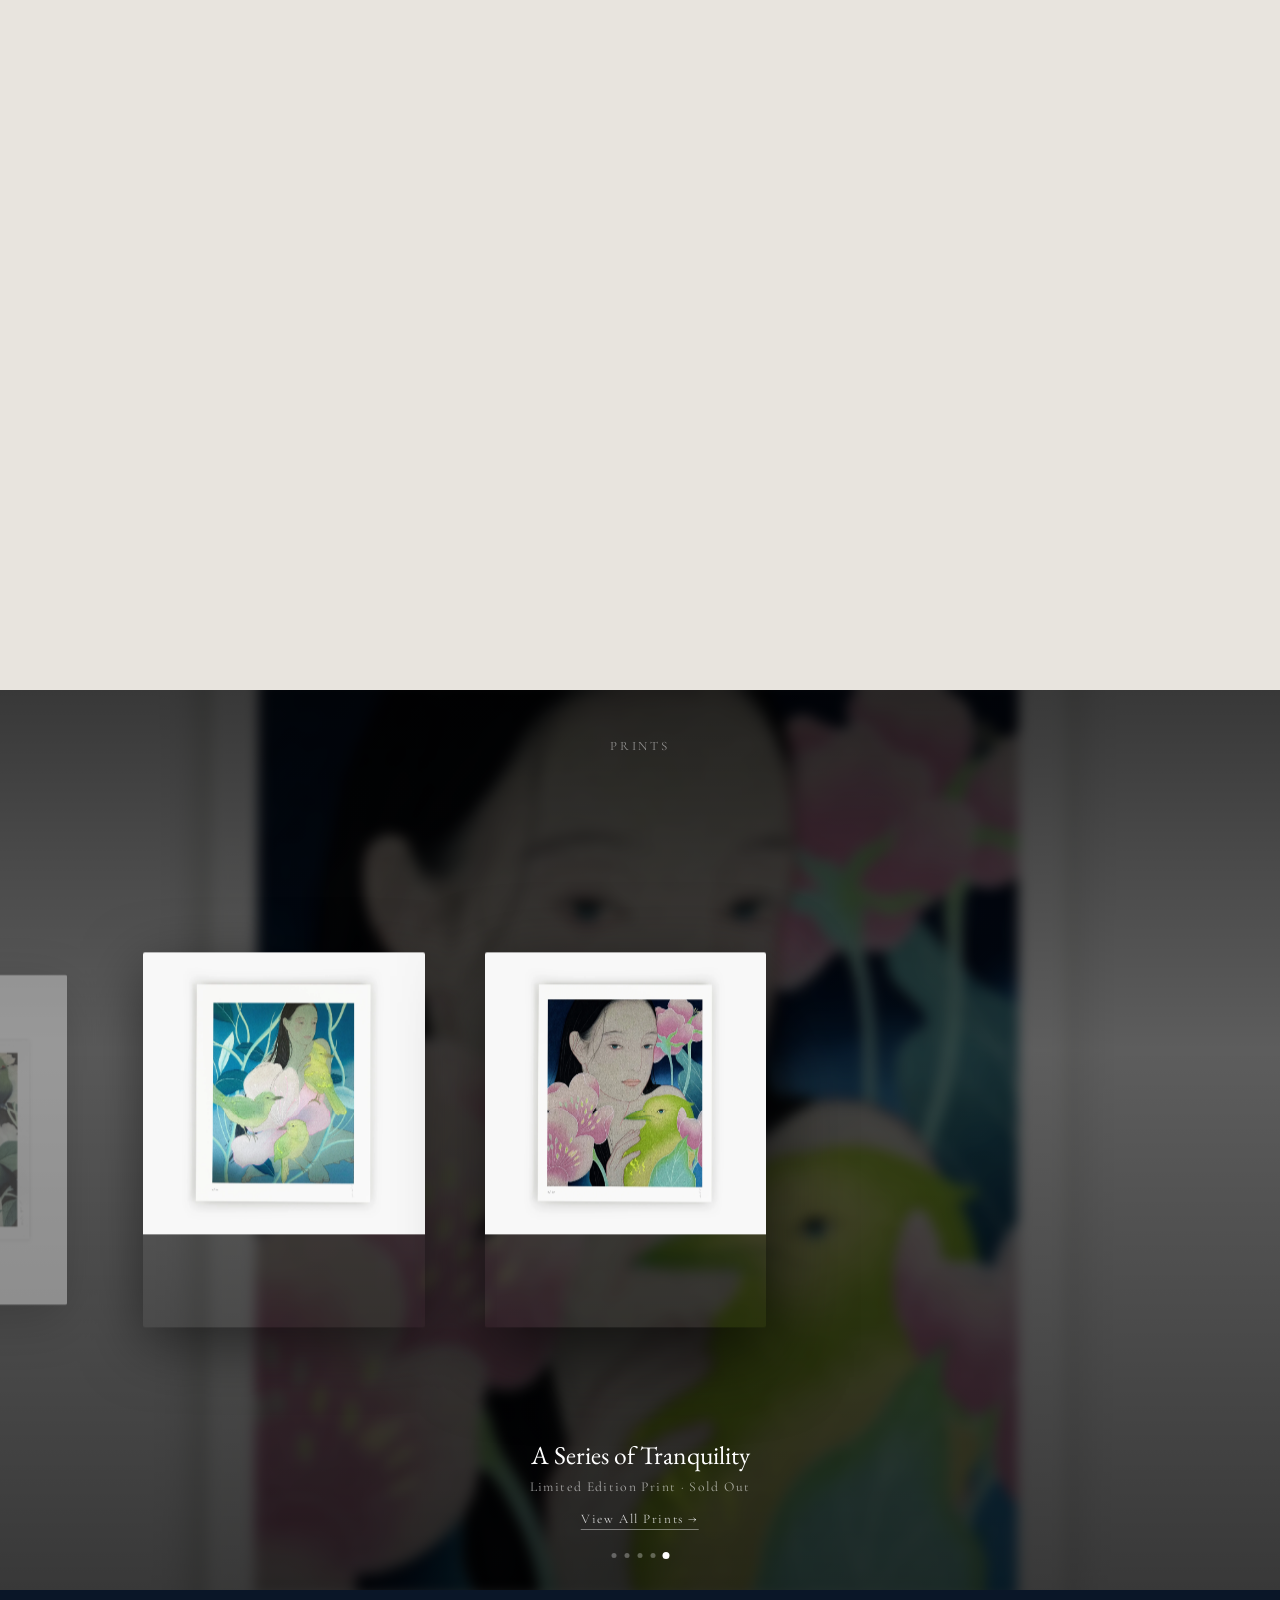
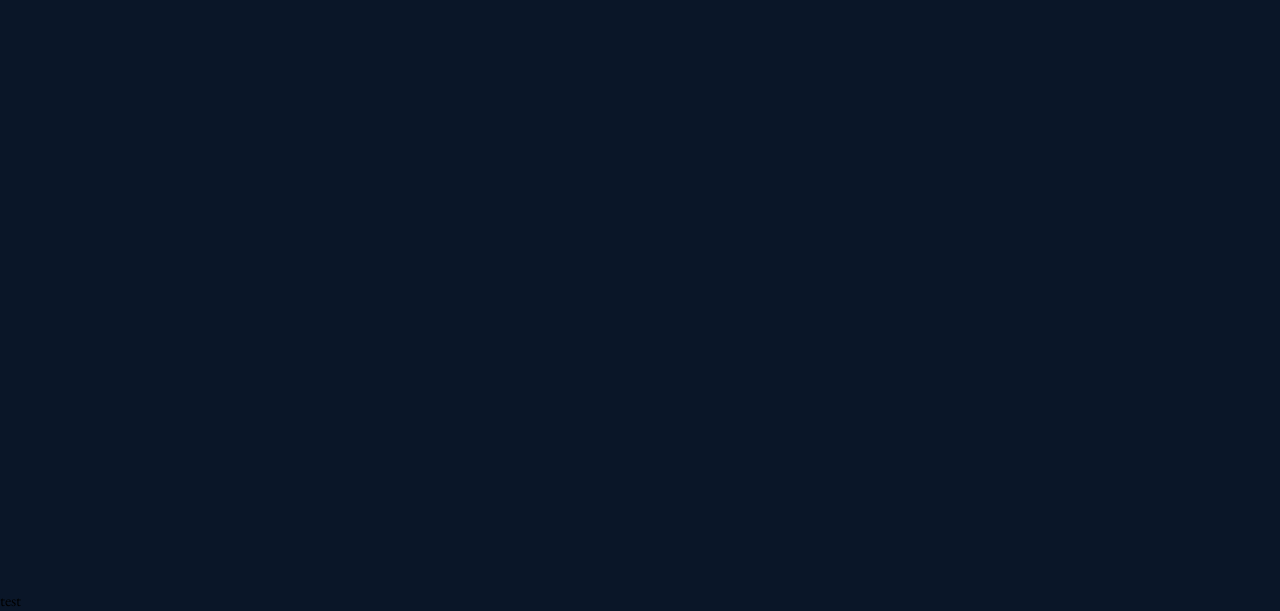
==== commit b4e308c0: "Update index.html" ====
--- a/the.html/index.html
+++ b/the.html/index.html
@@ -152,4 +152,6 @@
 
   <script src="the.js"></script>
 </body>
-</html>+</html>
+
+test
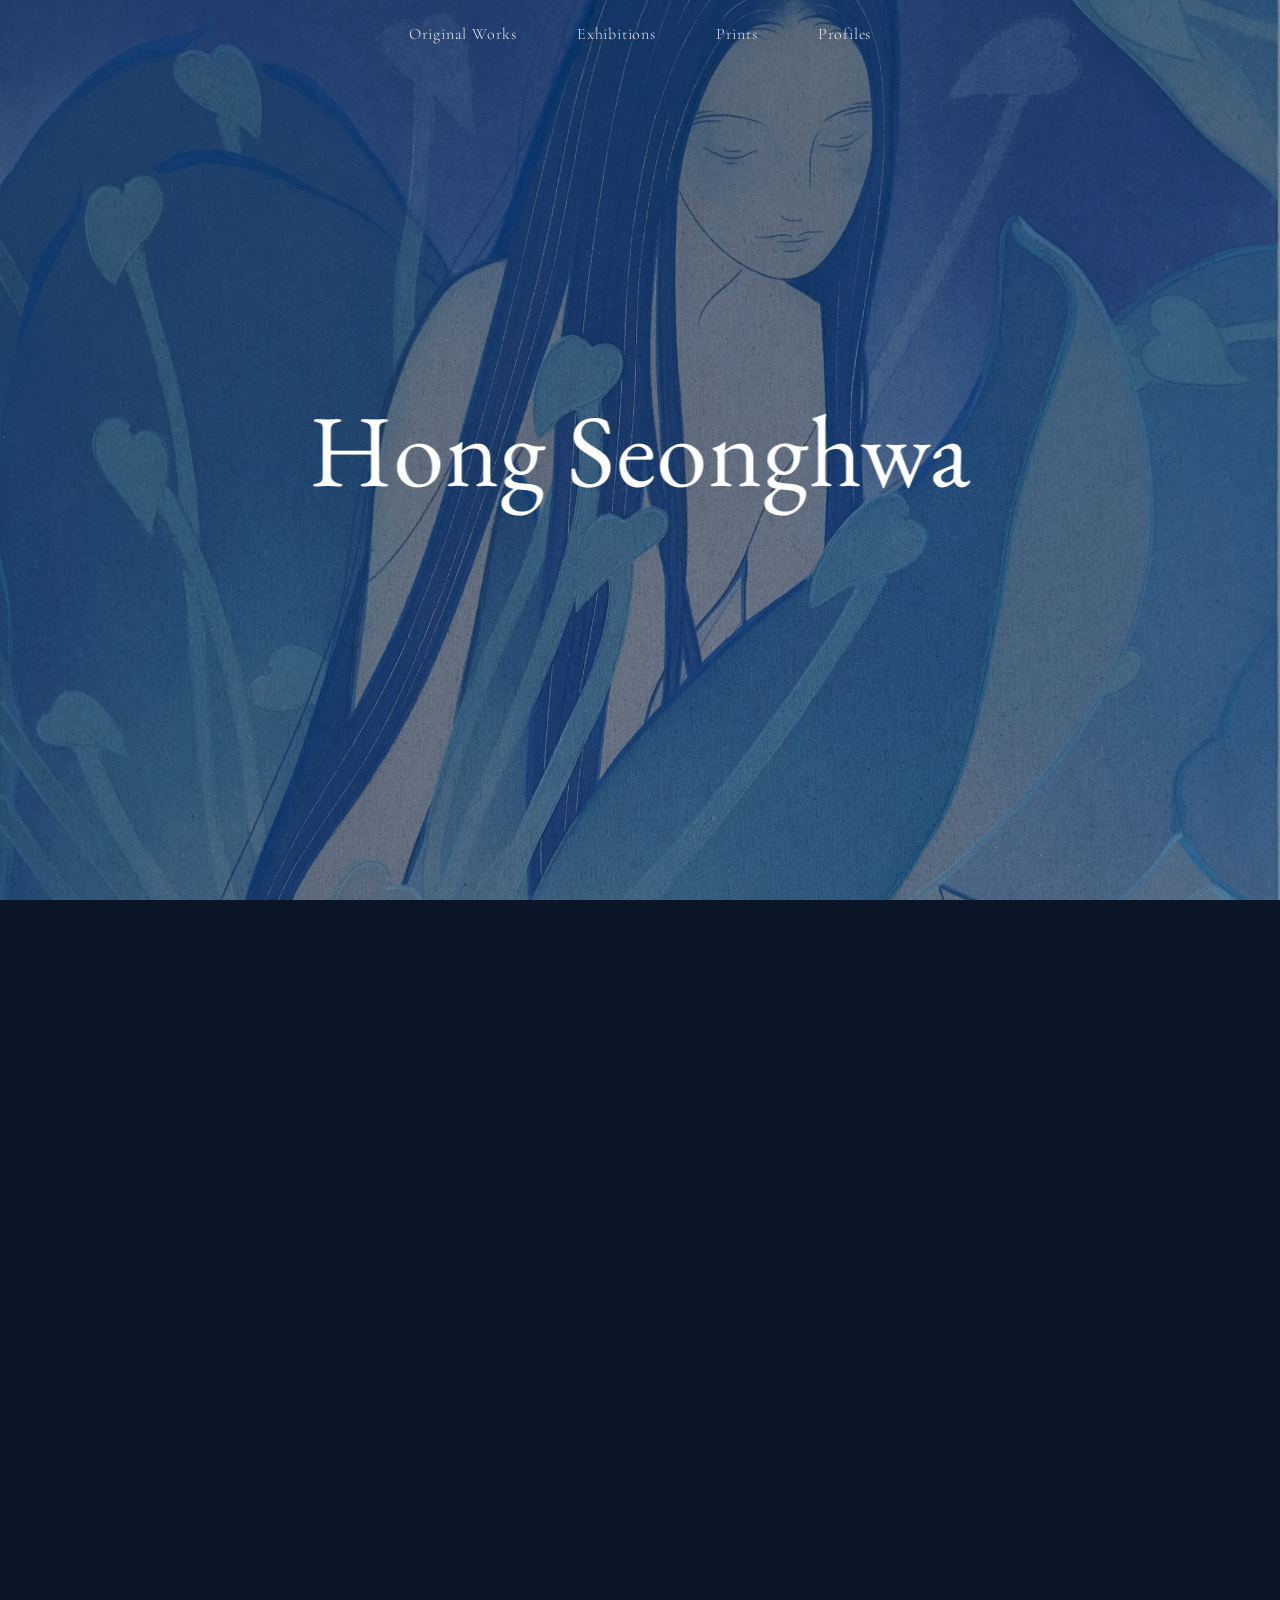
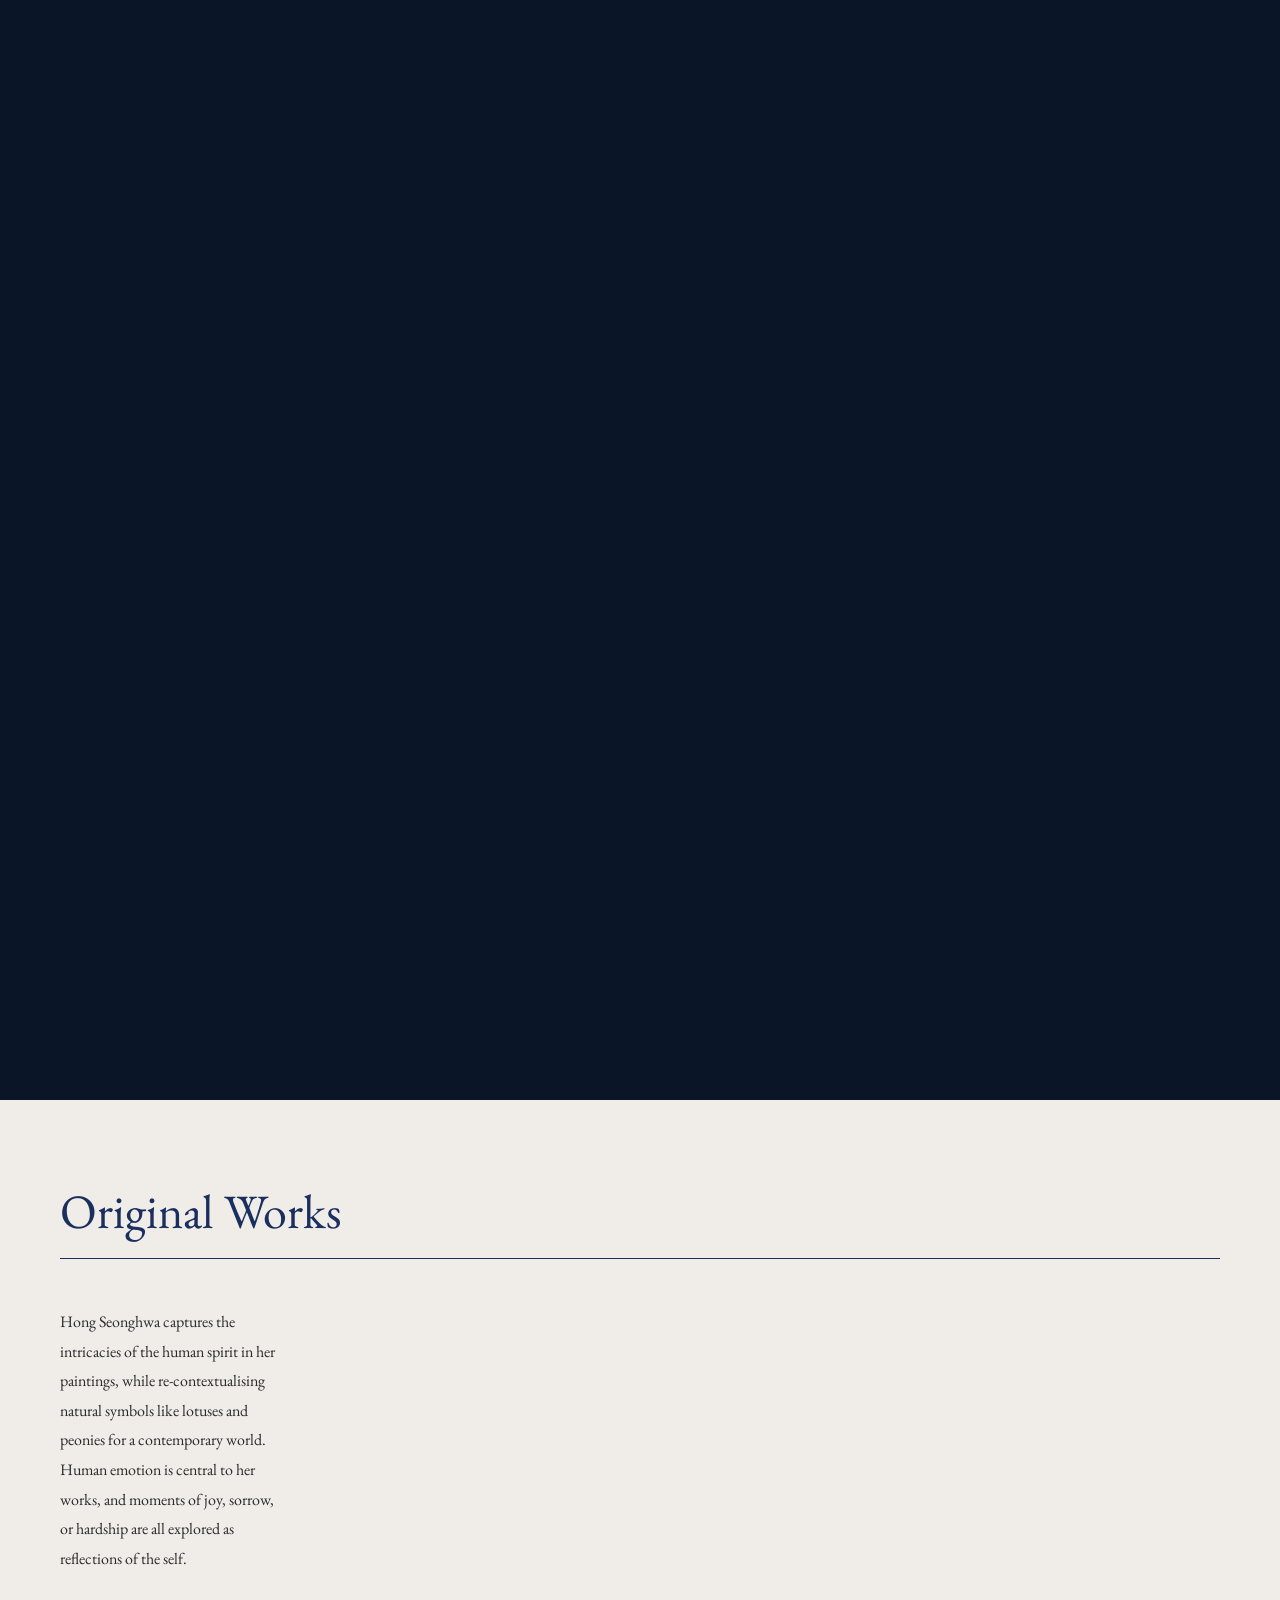
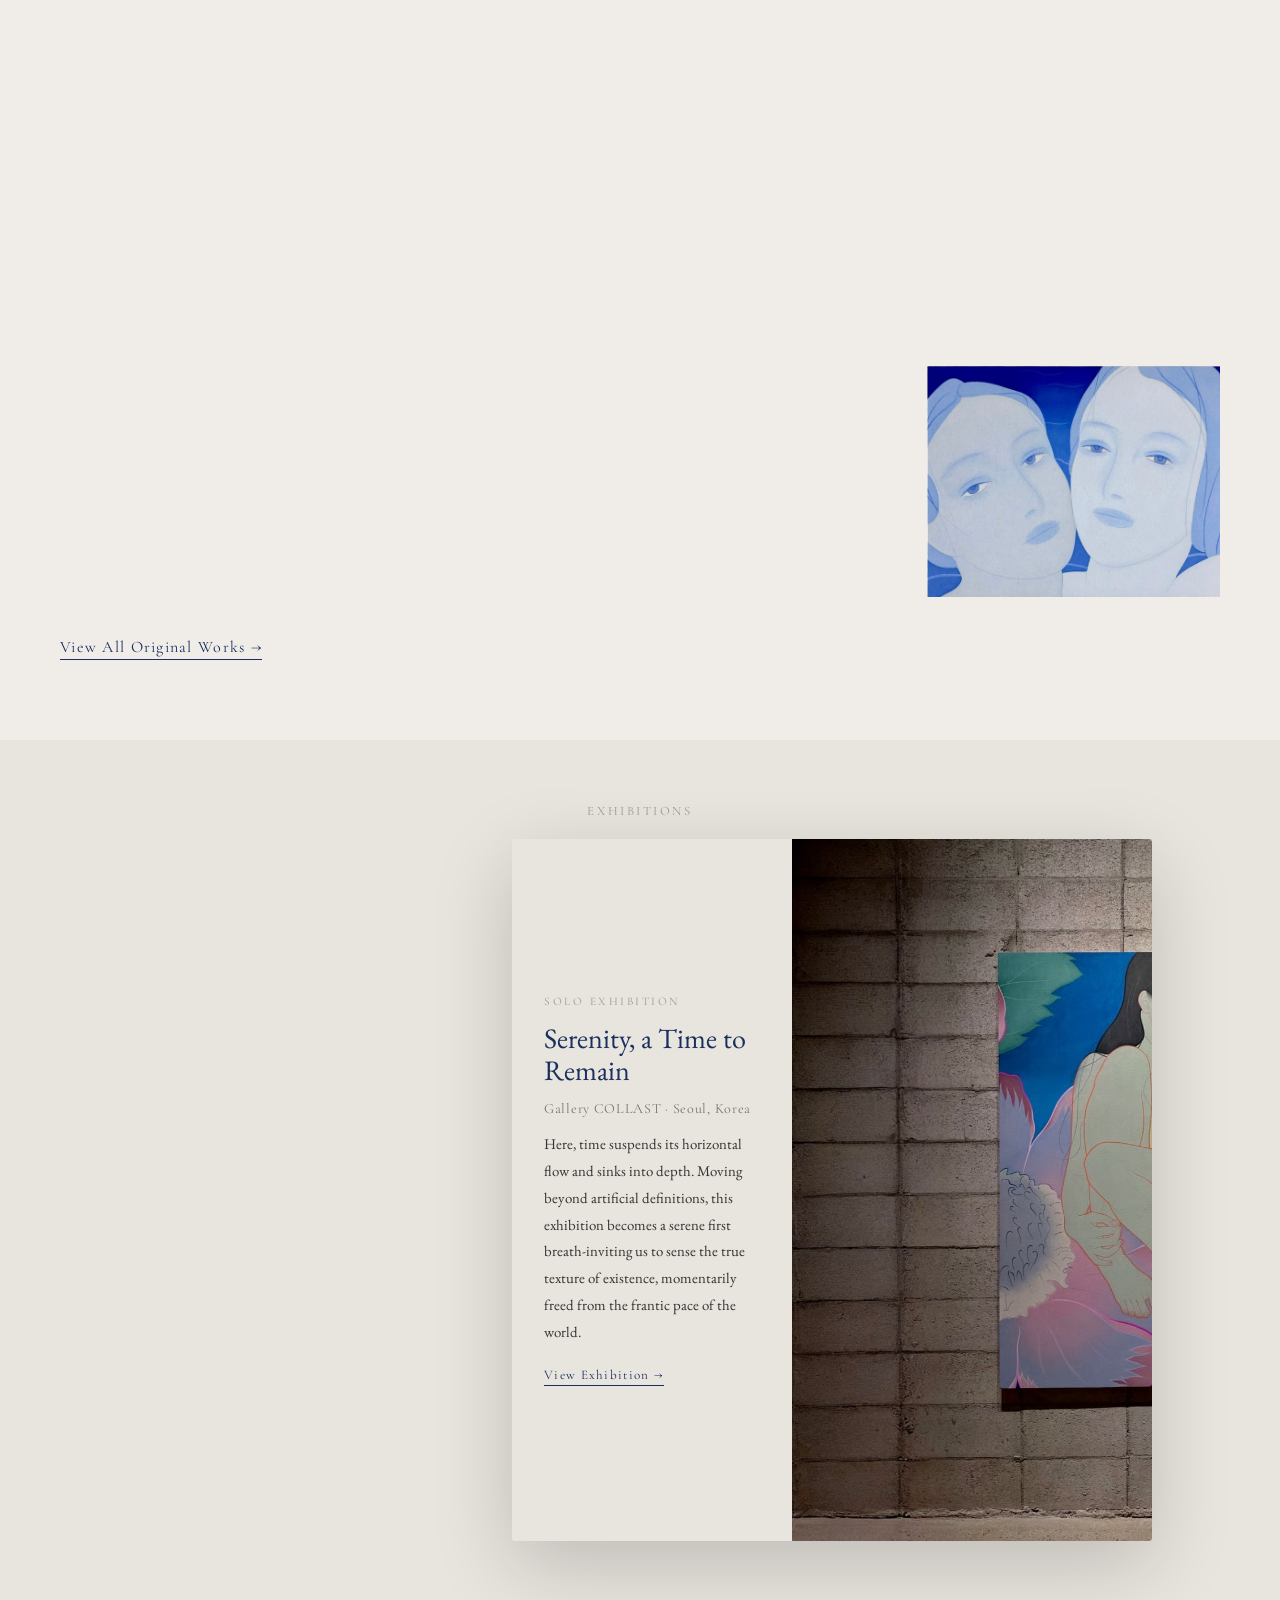
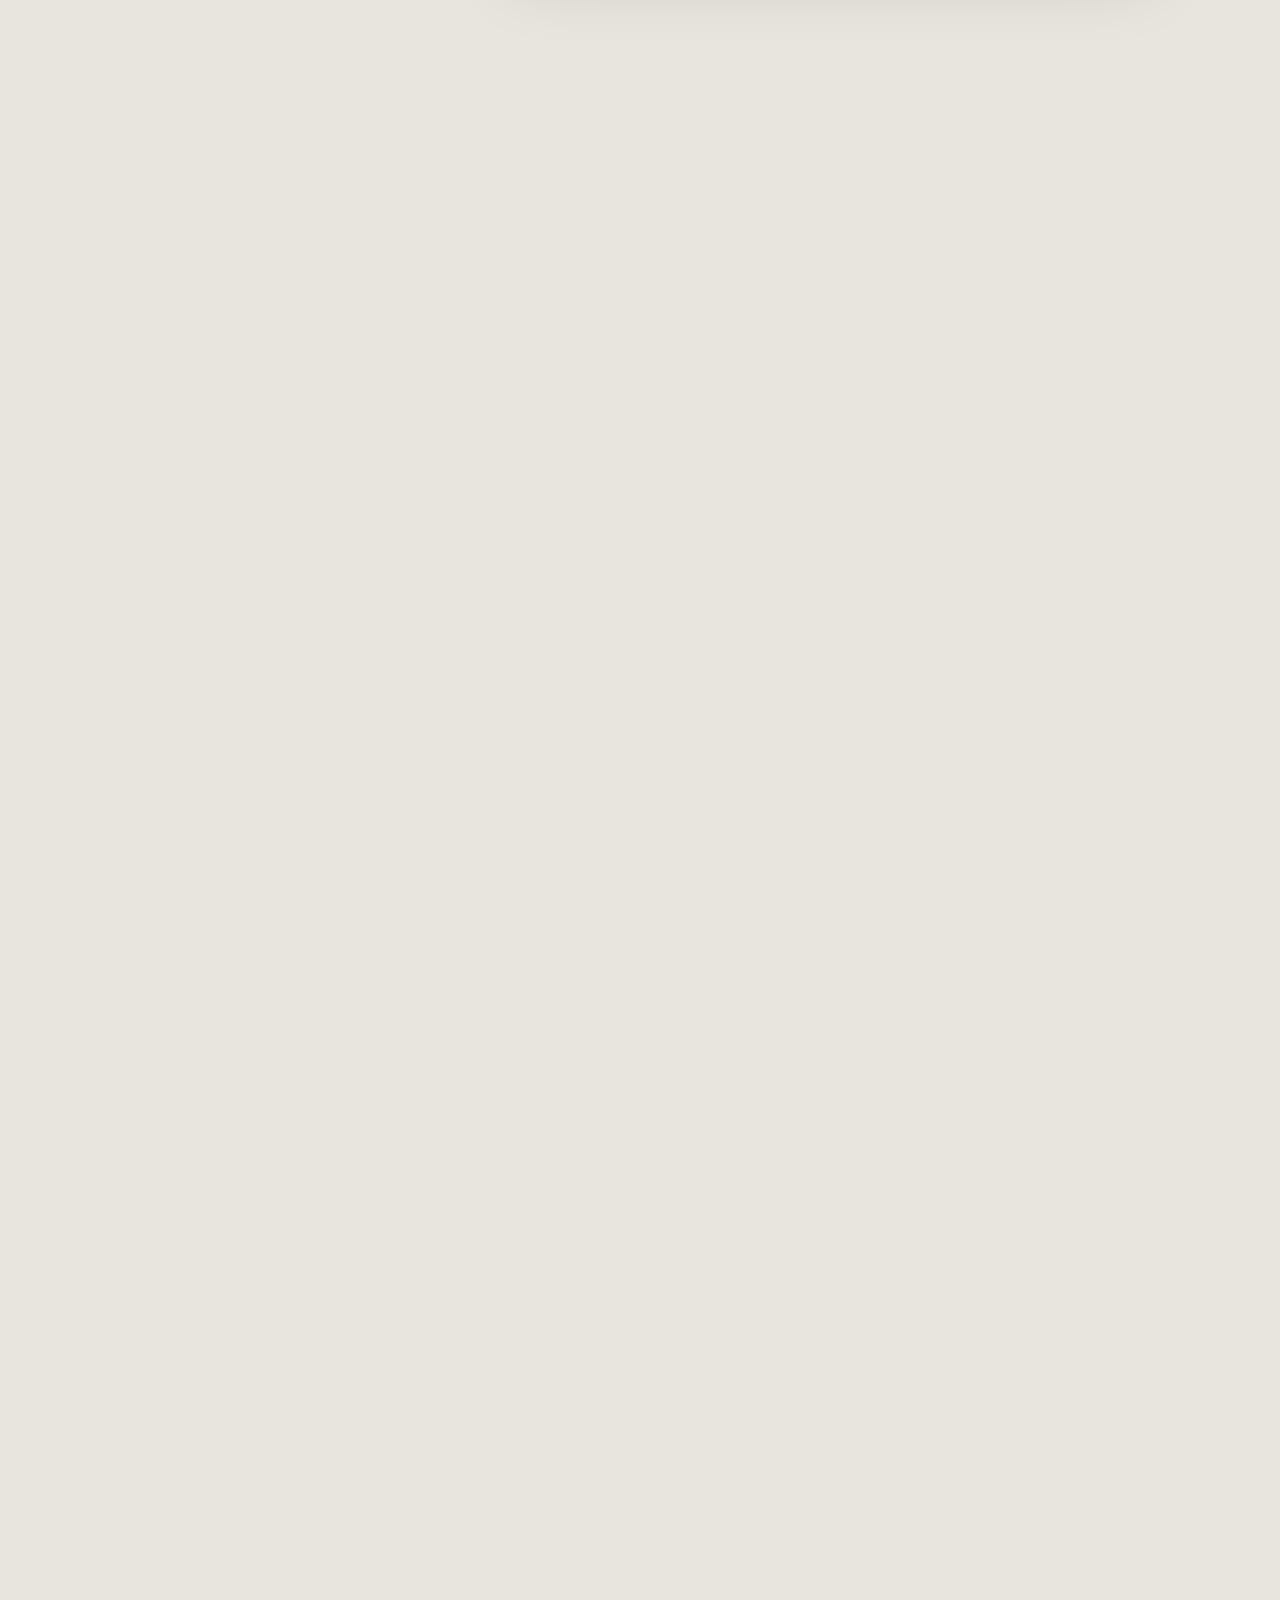
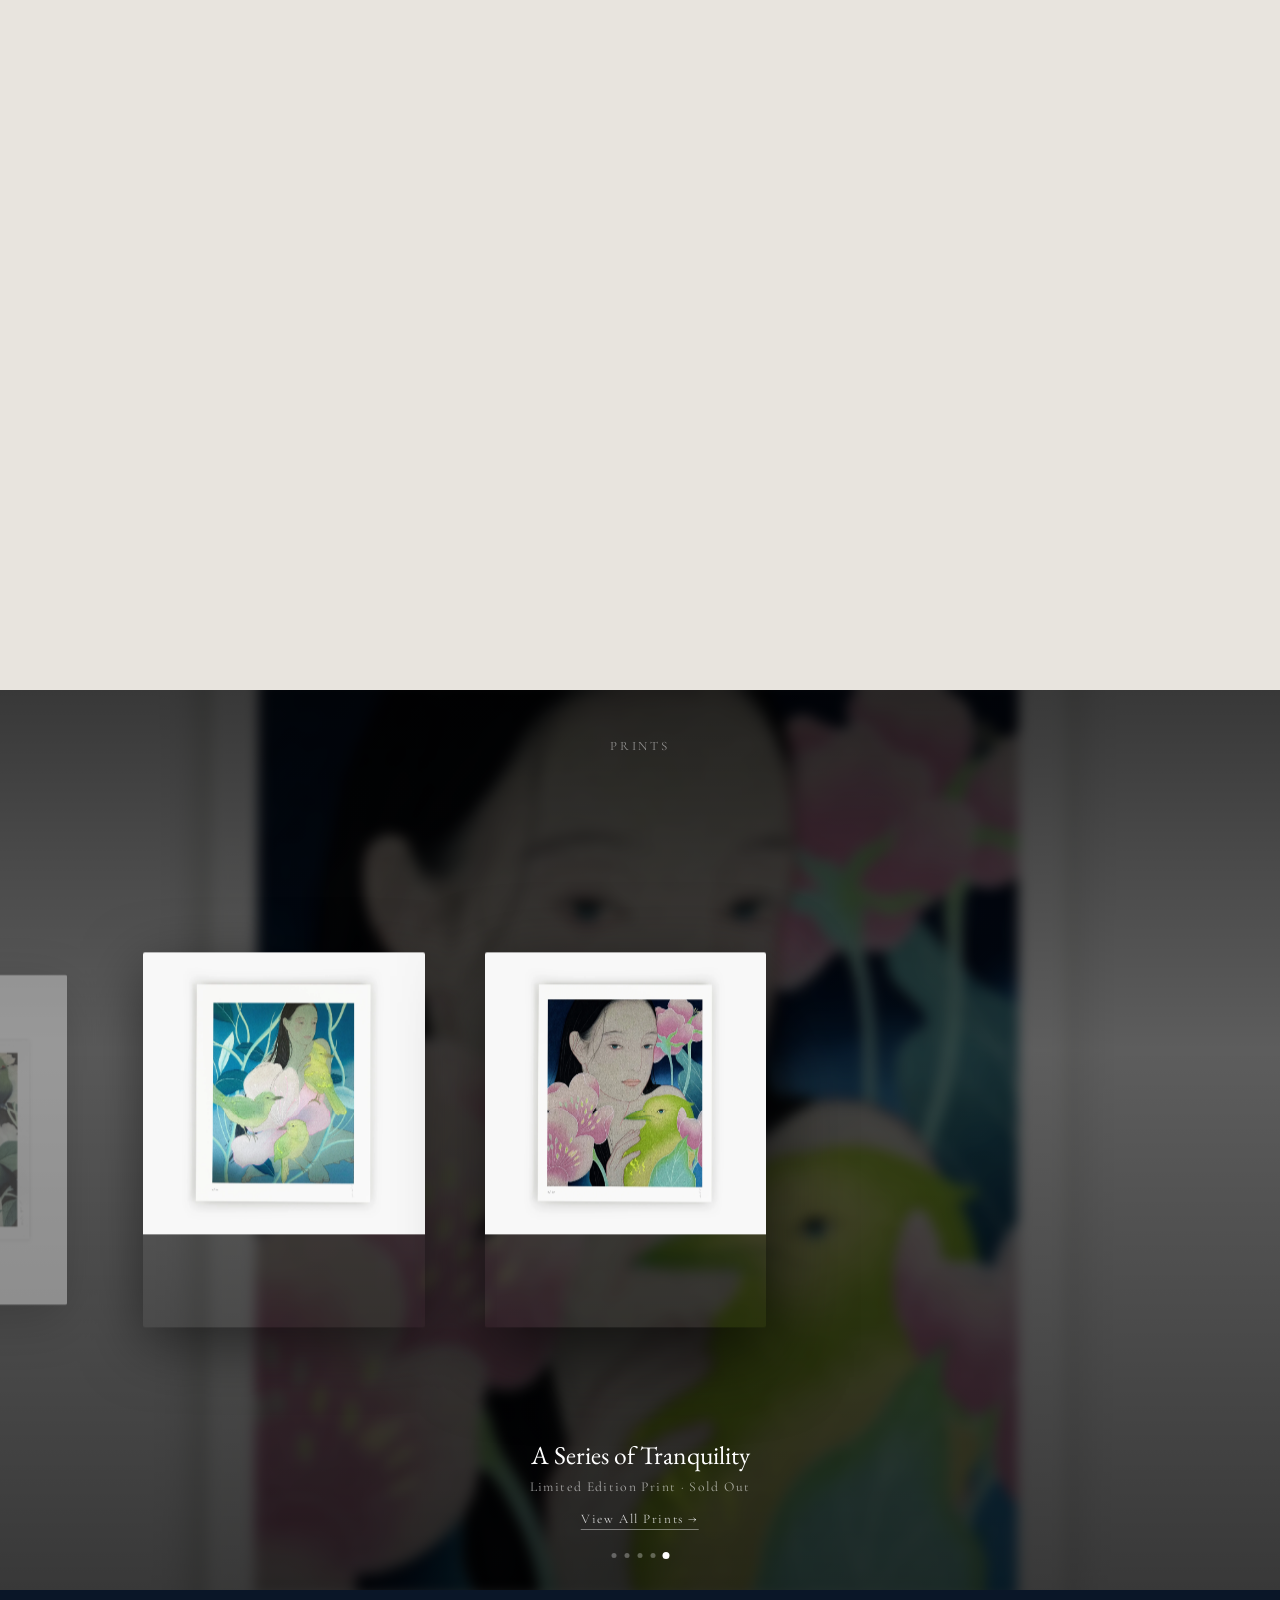
==== commit 4bc1e779: "Update index.html" ====
--- a/the.html/index.html
+++ b/the.html/index.html
@@ -154,4 +154,3 @@
 </body>
 </html>
 
-test
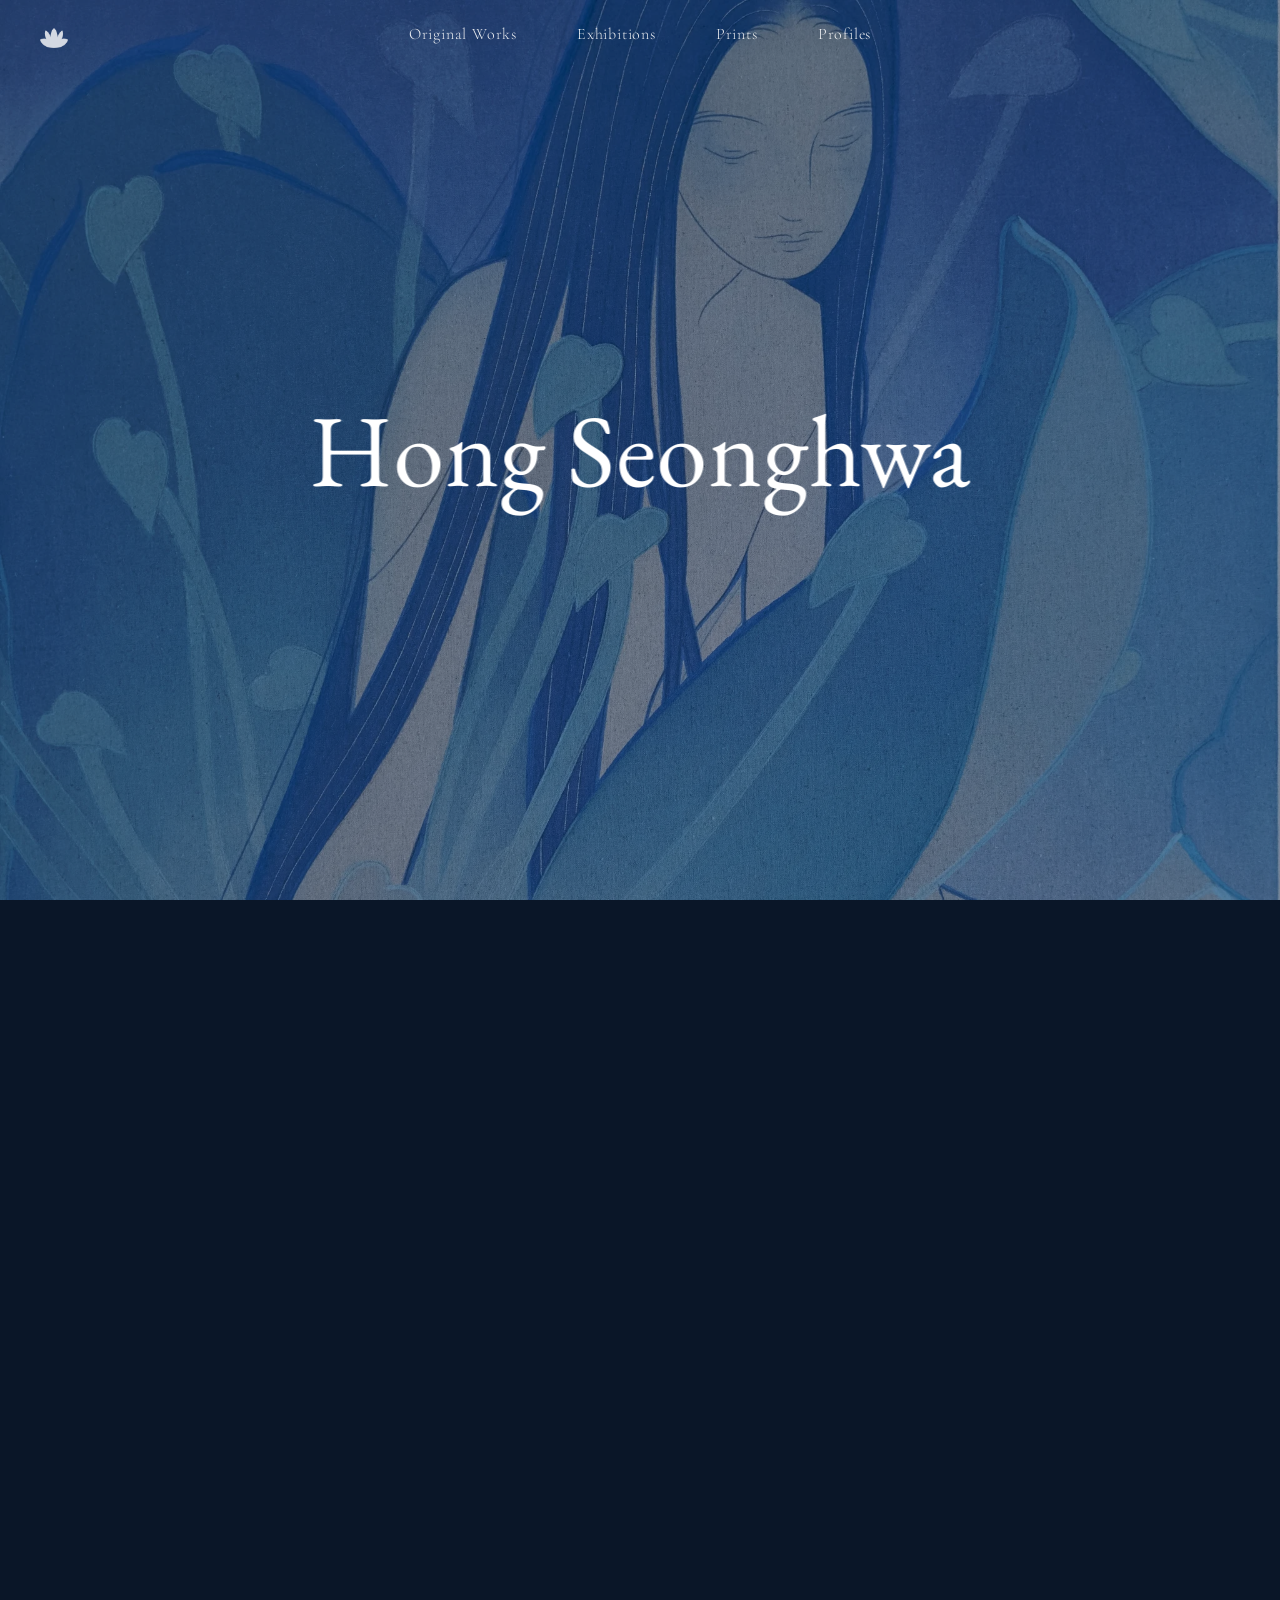
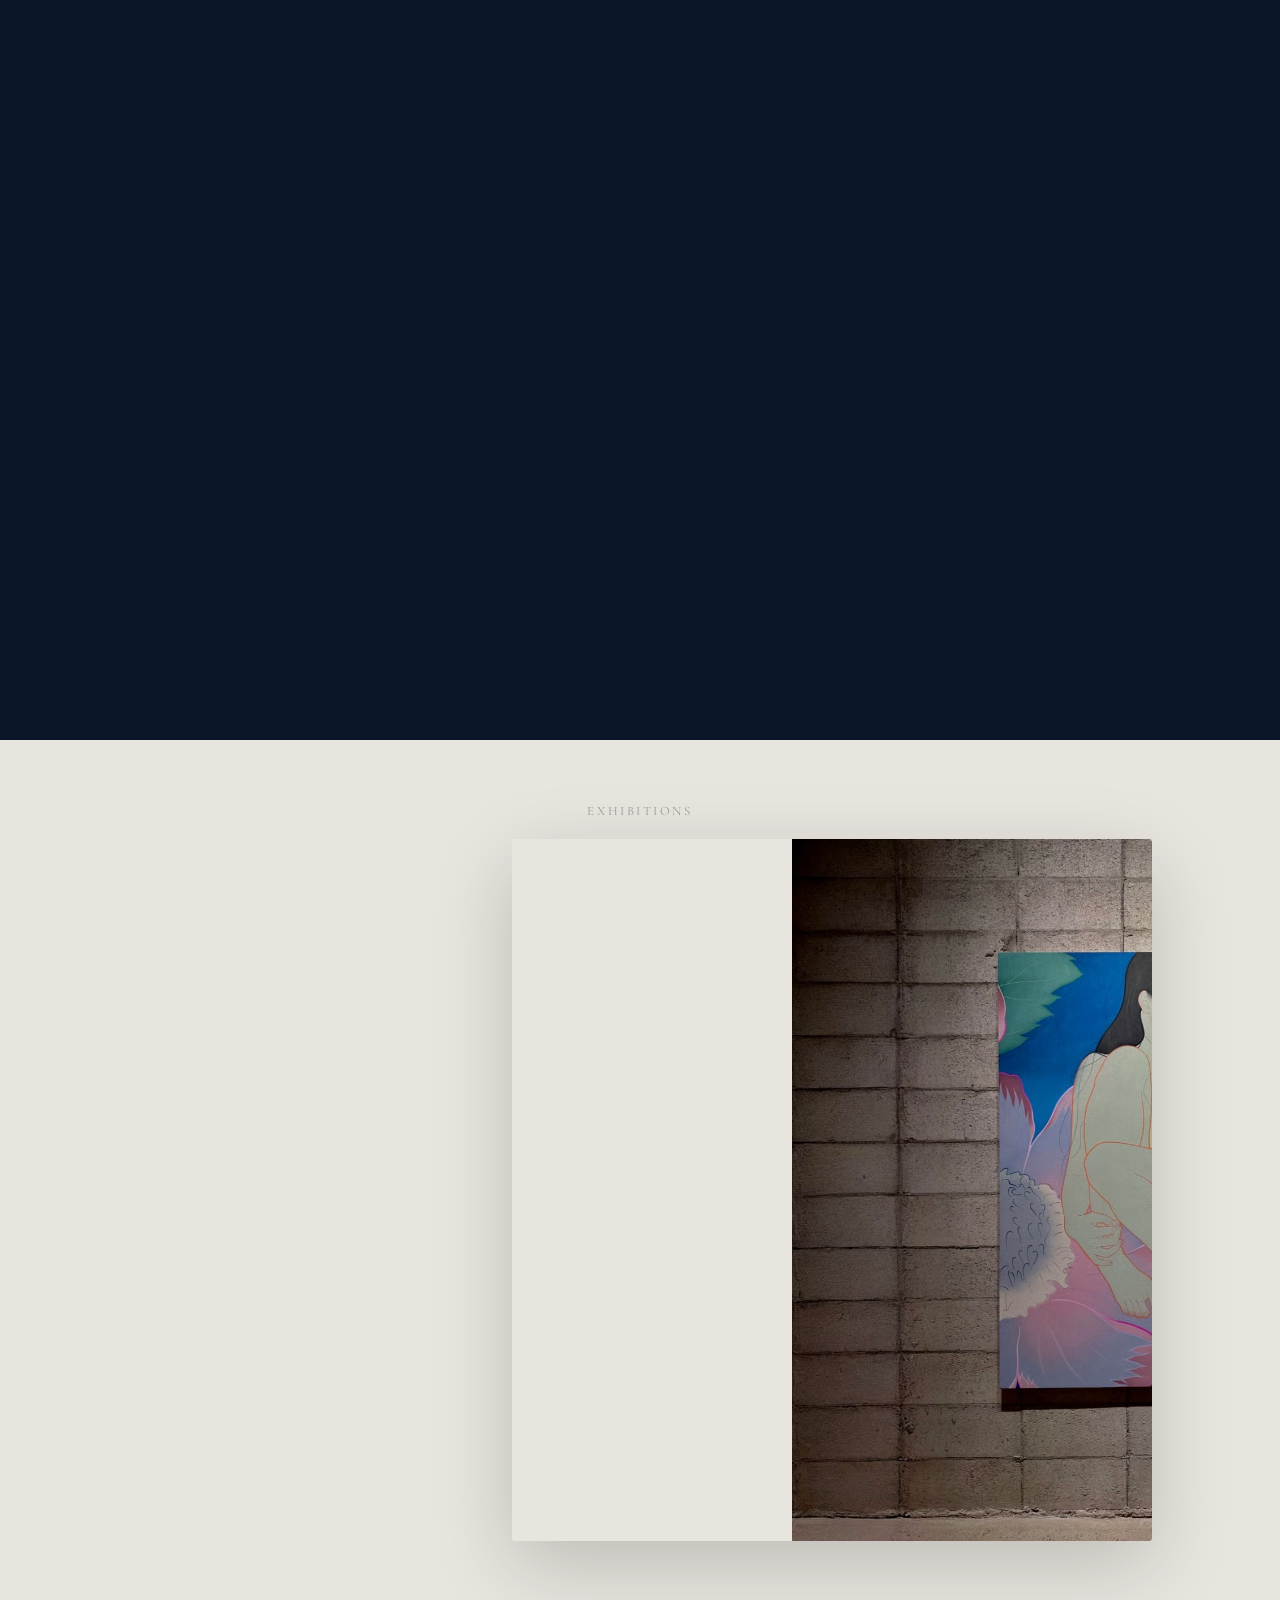
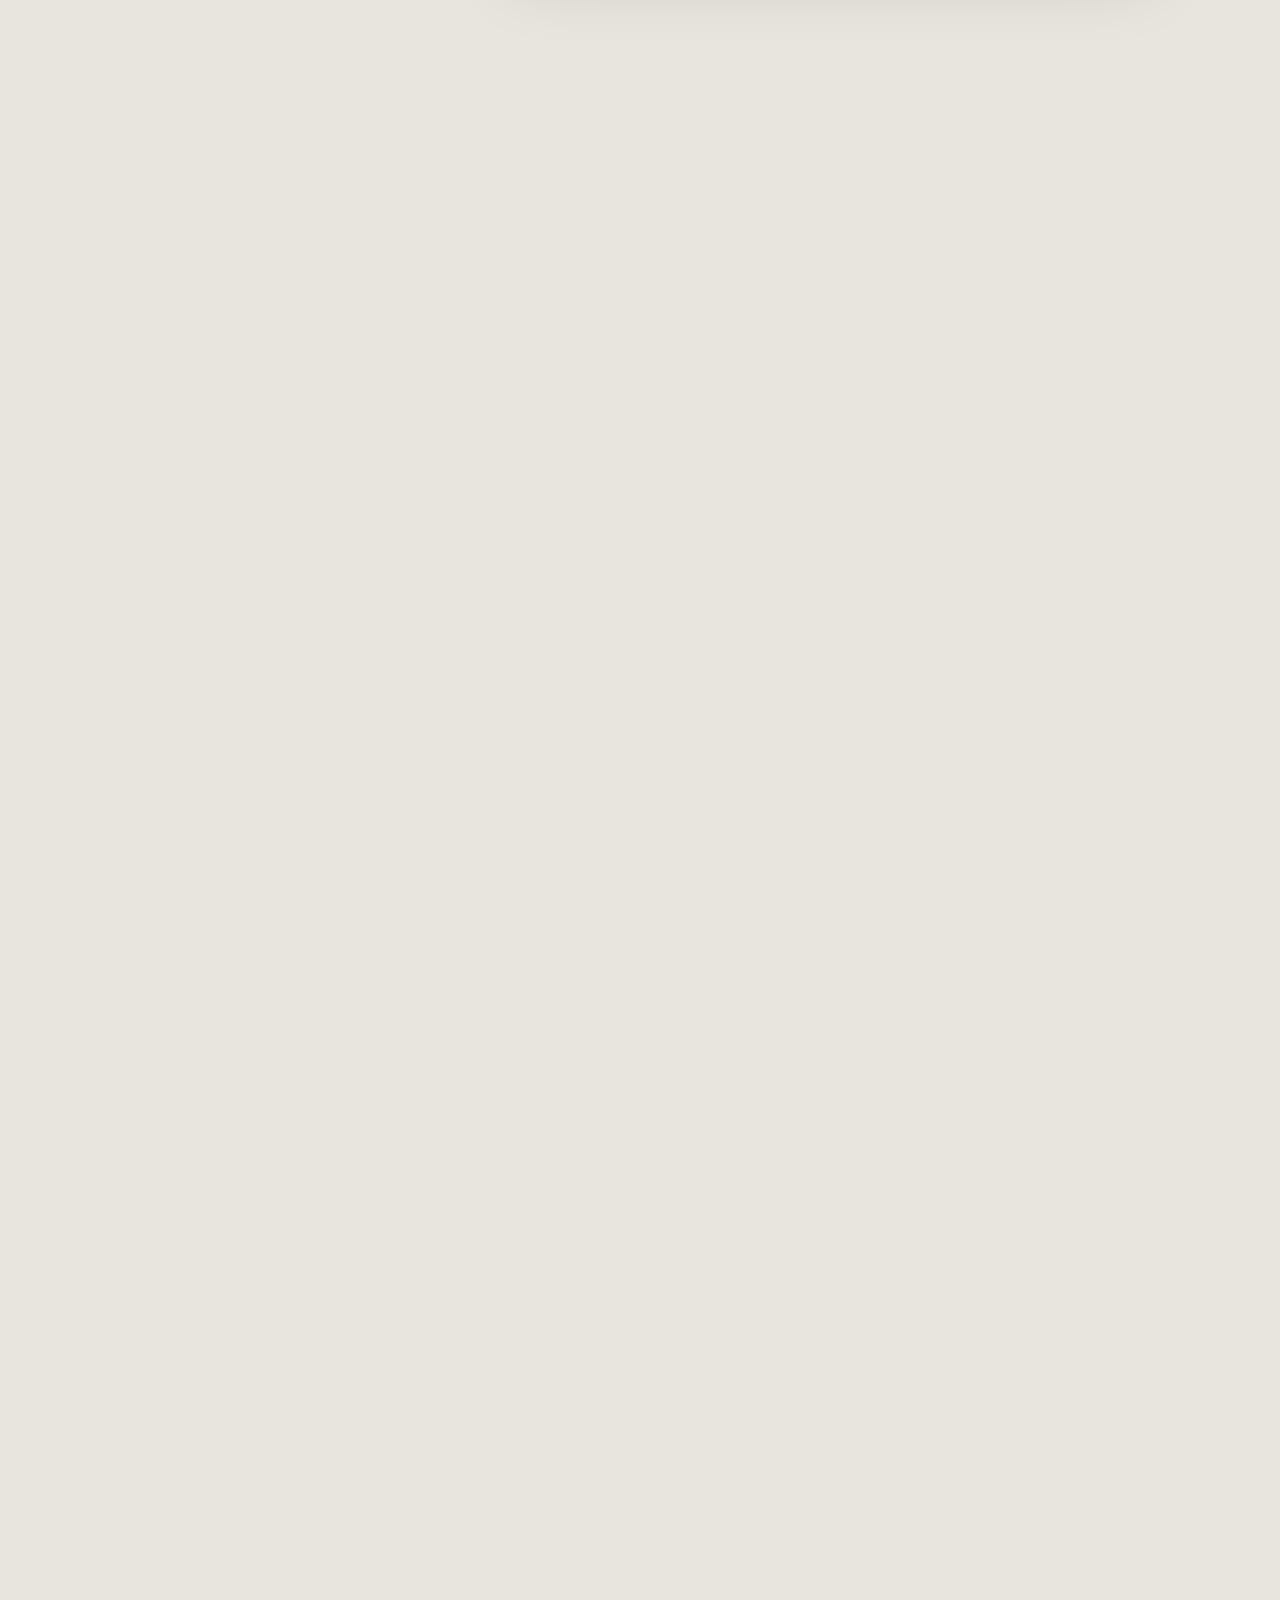
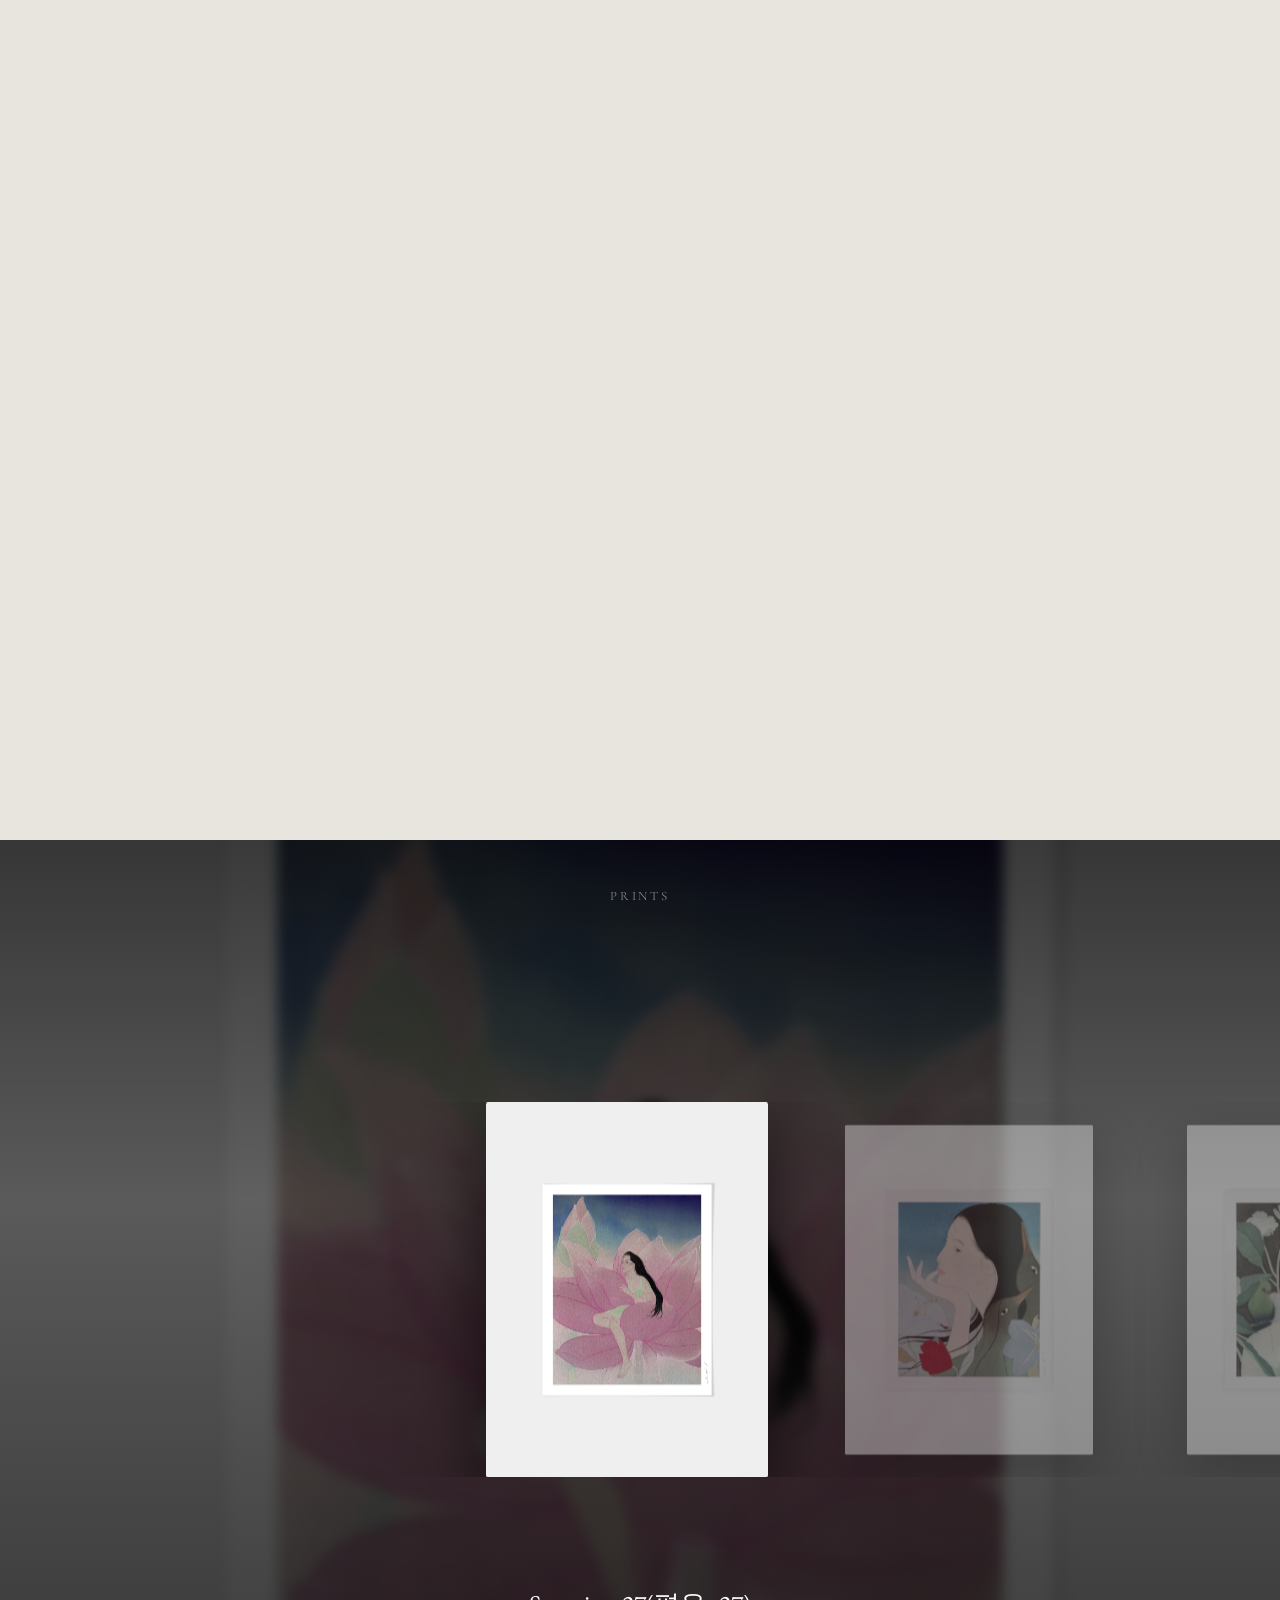
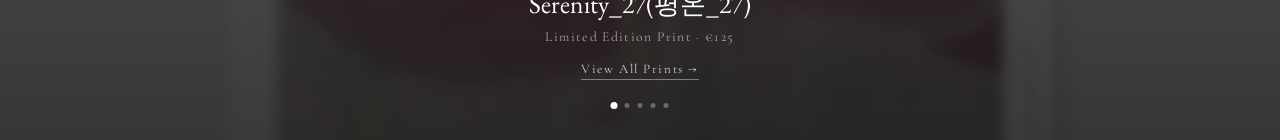
==== commit edfb353c: "making icon link to pages" ====
--- a/the.html/index.html
+++ b/the.html/index.html
@@ -10,10 +10,14 @@
 <body>
 
   <nav id="main-nav">
+      <a href="#top" class="nav-home" id="nav-home">
+    <img src="lily.png" alt="Home" />
+      </a>
     <a href="original-works.html">Original Works</a>
     <a href="exhibitions.html">Exhibitions</a>
     <a href="prints.html">Prints</a>
     <a href="profiles.html">Profiles</a>
+
   </nav>
 
   <section class="hero">
--- a/the.html/style.css
+++ b/the.html/style.css
@@ -46,6 +46,25 @@
 
 nav.dark a {
   color: #1a2f5e;
+}
+
+.nav-home {
+  position: absolute;
+  left: 40px;
+  display: flex;
+  align-items: center;
+}
+
+.nav-home img {
+  width: 28px;
+  height: 28px;
+  object-fit: contain;
+  opacity: 0.8;
+  transition: opacity 0.3s ease;
+}
+
+.nav-home:hover img {
+  opacity: 1;
 }
 
 /* ── HERO ── */
@@ -211,7 +230,7 @@
 /* ── EXHIBITIONS ── */
 .exh-scroll-container {
   position: relative;
-  height: 350vh;
+  height: 900vh;
   background: #e8e4de;
   z-index: 50;
 }
@@ -424,10 +443,10 @@
   transform: scale(1.4);
 }
 
-/* ── PRINTS ── */
+/* PRINT SECTION */
 .prints-scroll {
   position: relative;
-  height: 700vh;
+  height: 100vh;
   z-index: 50;
 }
 
@@ -499,16 +518,20 @@
   z-index: 10;
   display: flex;
   align-items: center;
-  will-change: transform;
+  overflow:hidden;
 }
 
 .prints-track {
   display: flex;
   gap: 60px;
   padding: 0 38vw;
+  cursor:grab;
+  user-select: none;
   transition: transform 0.7s cubic-bezier(0.25,1,0.5,1);
   will-change: transform;
 }
+
+.prints-track:active{cursor:grabbing}
 
 .print-card {
   flex-shrink: 0;
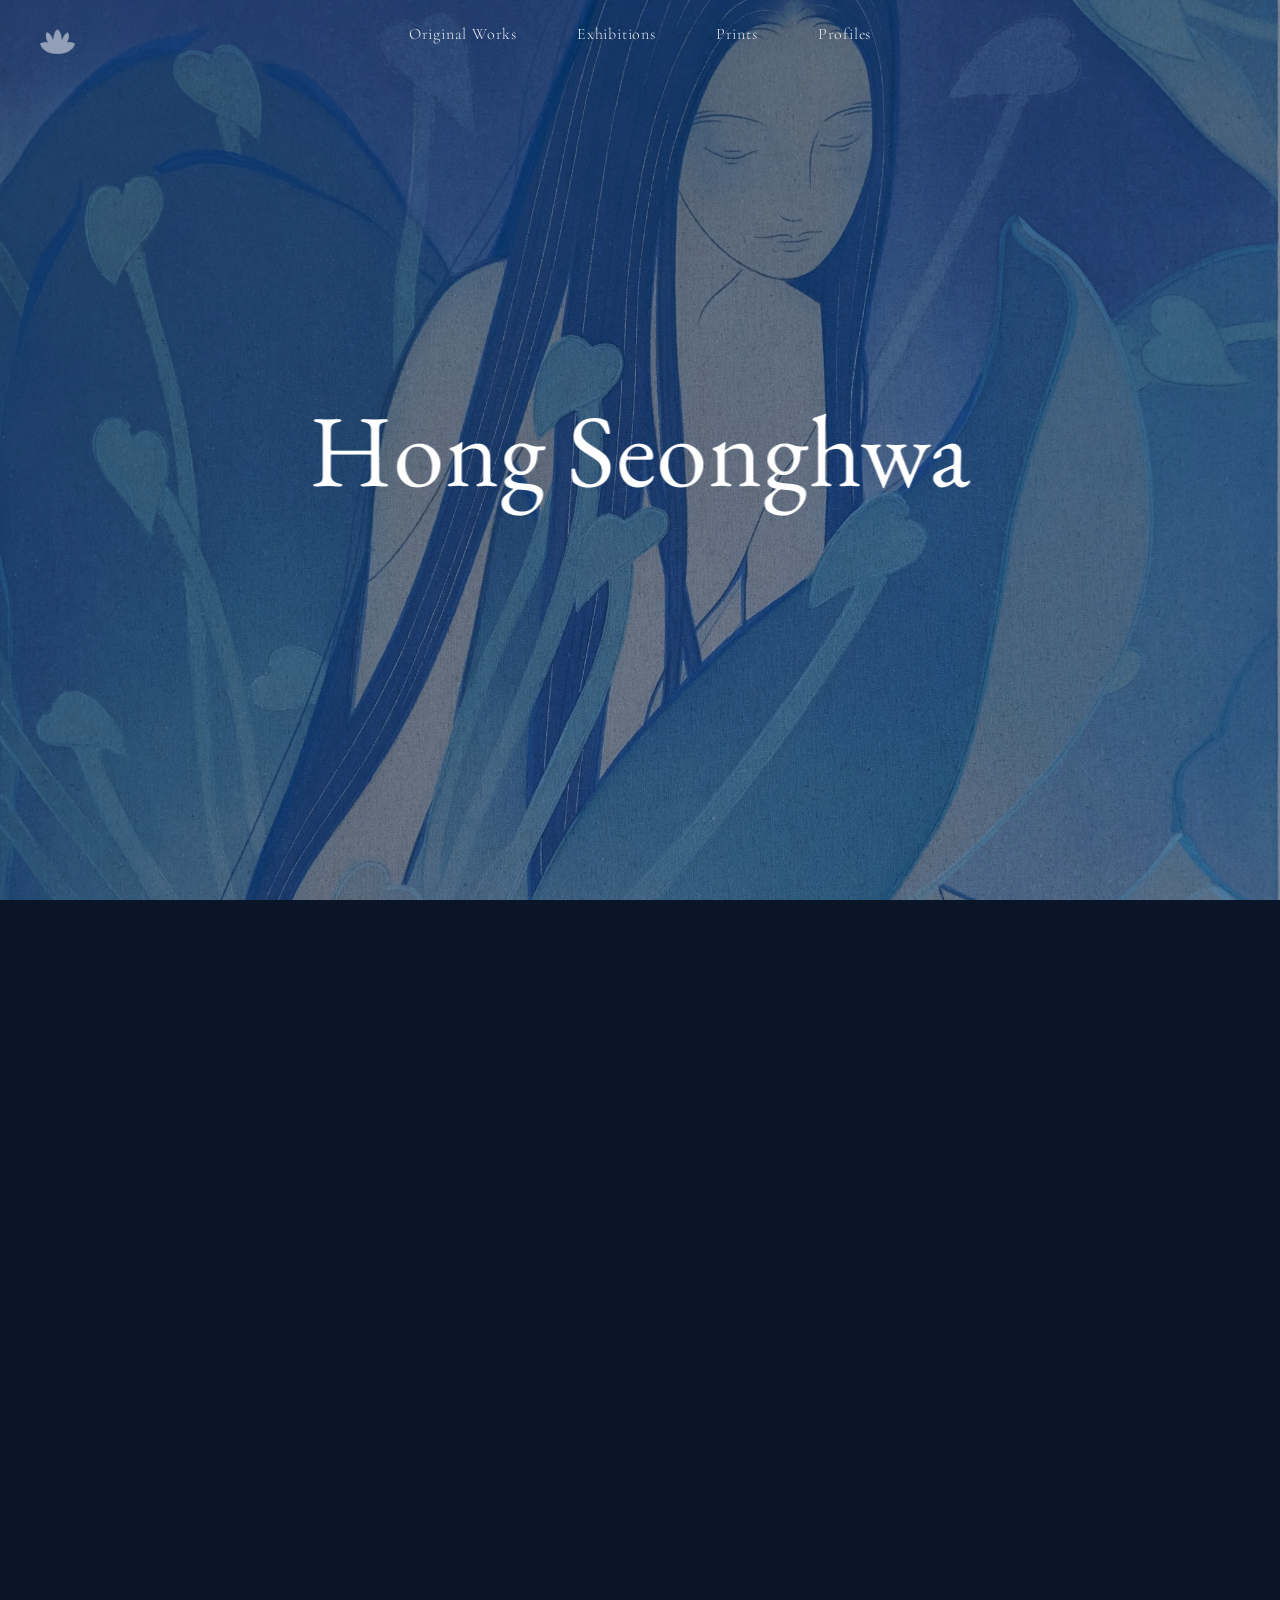
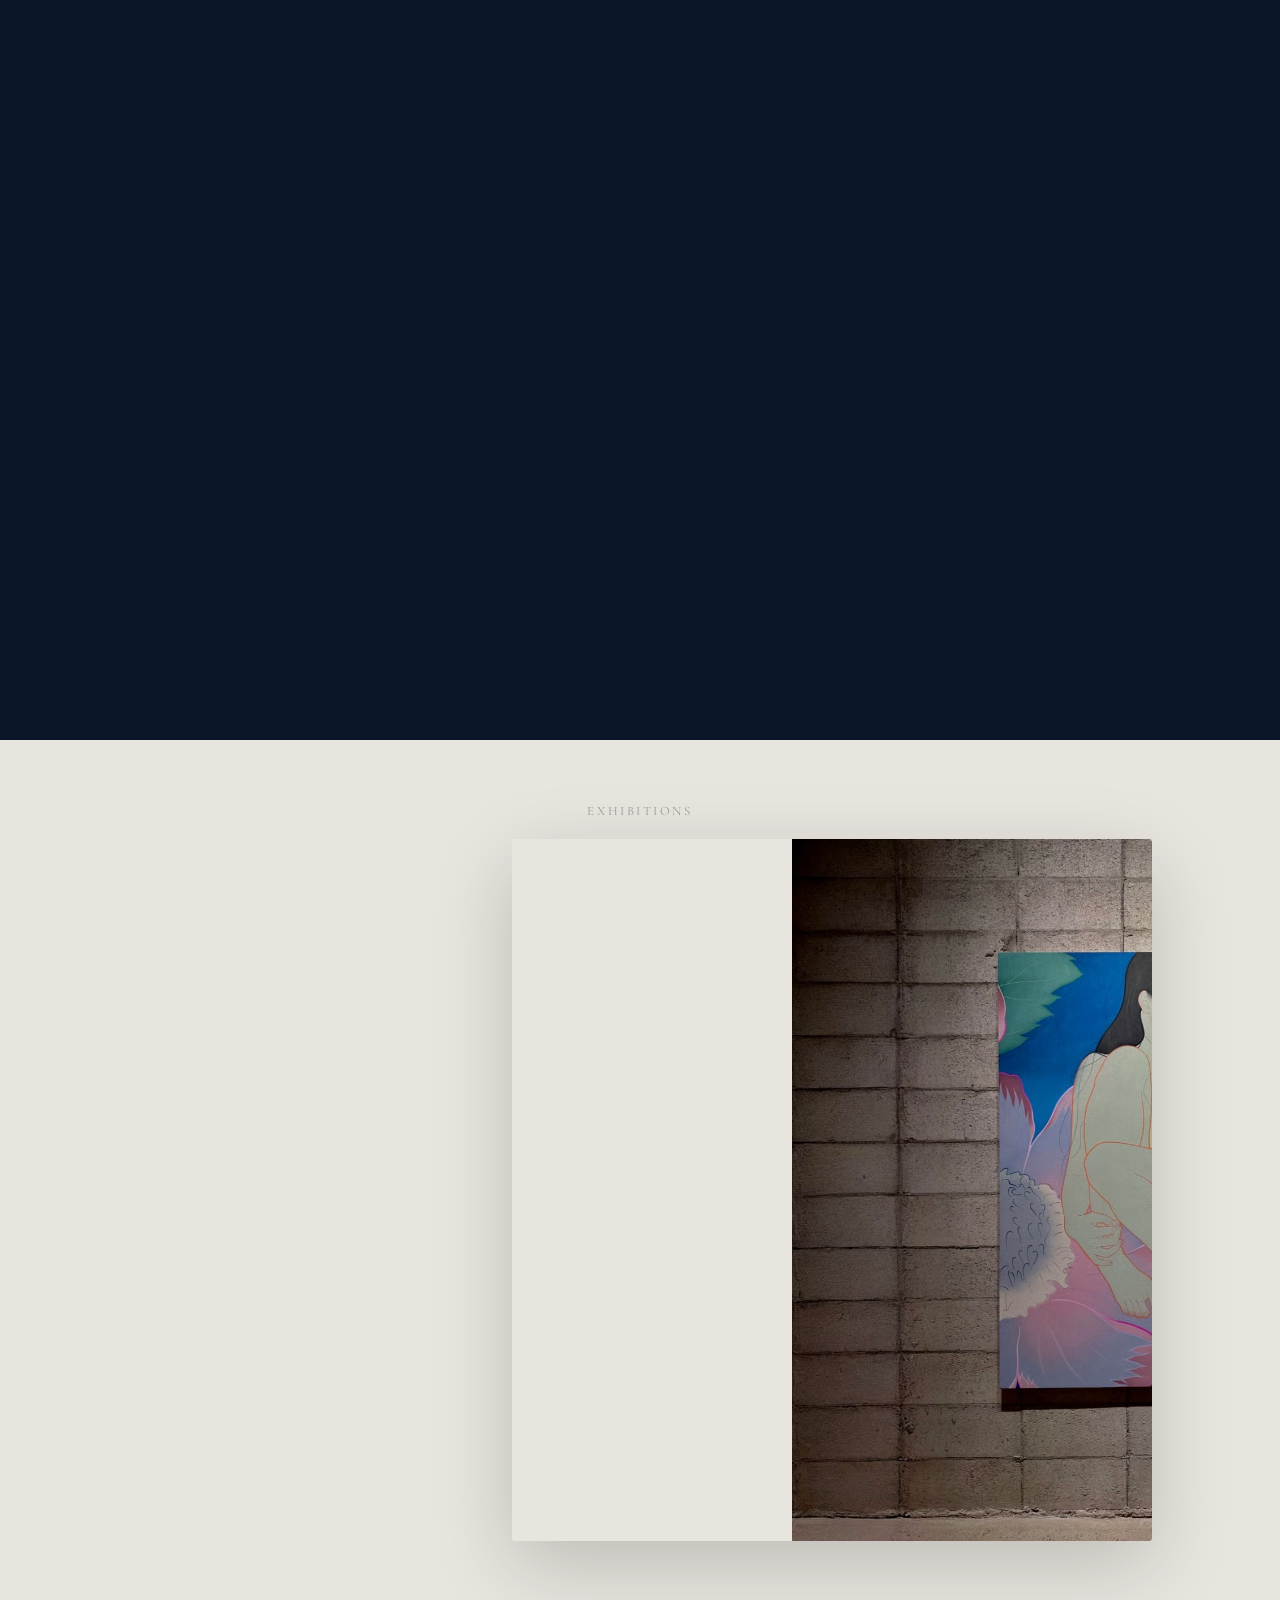
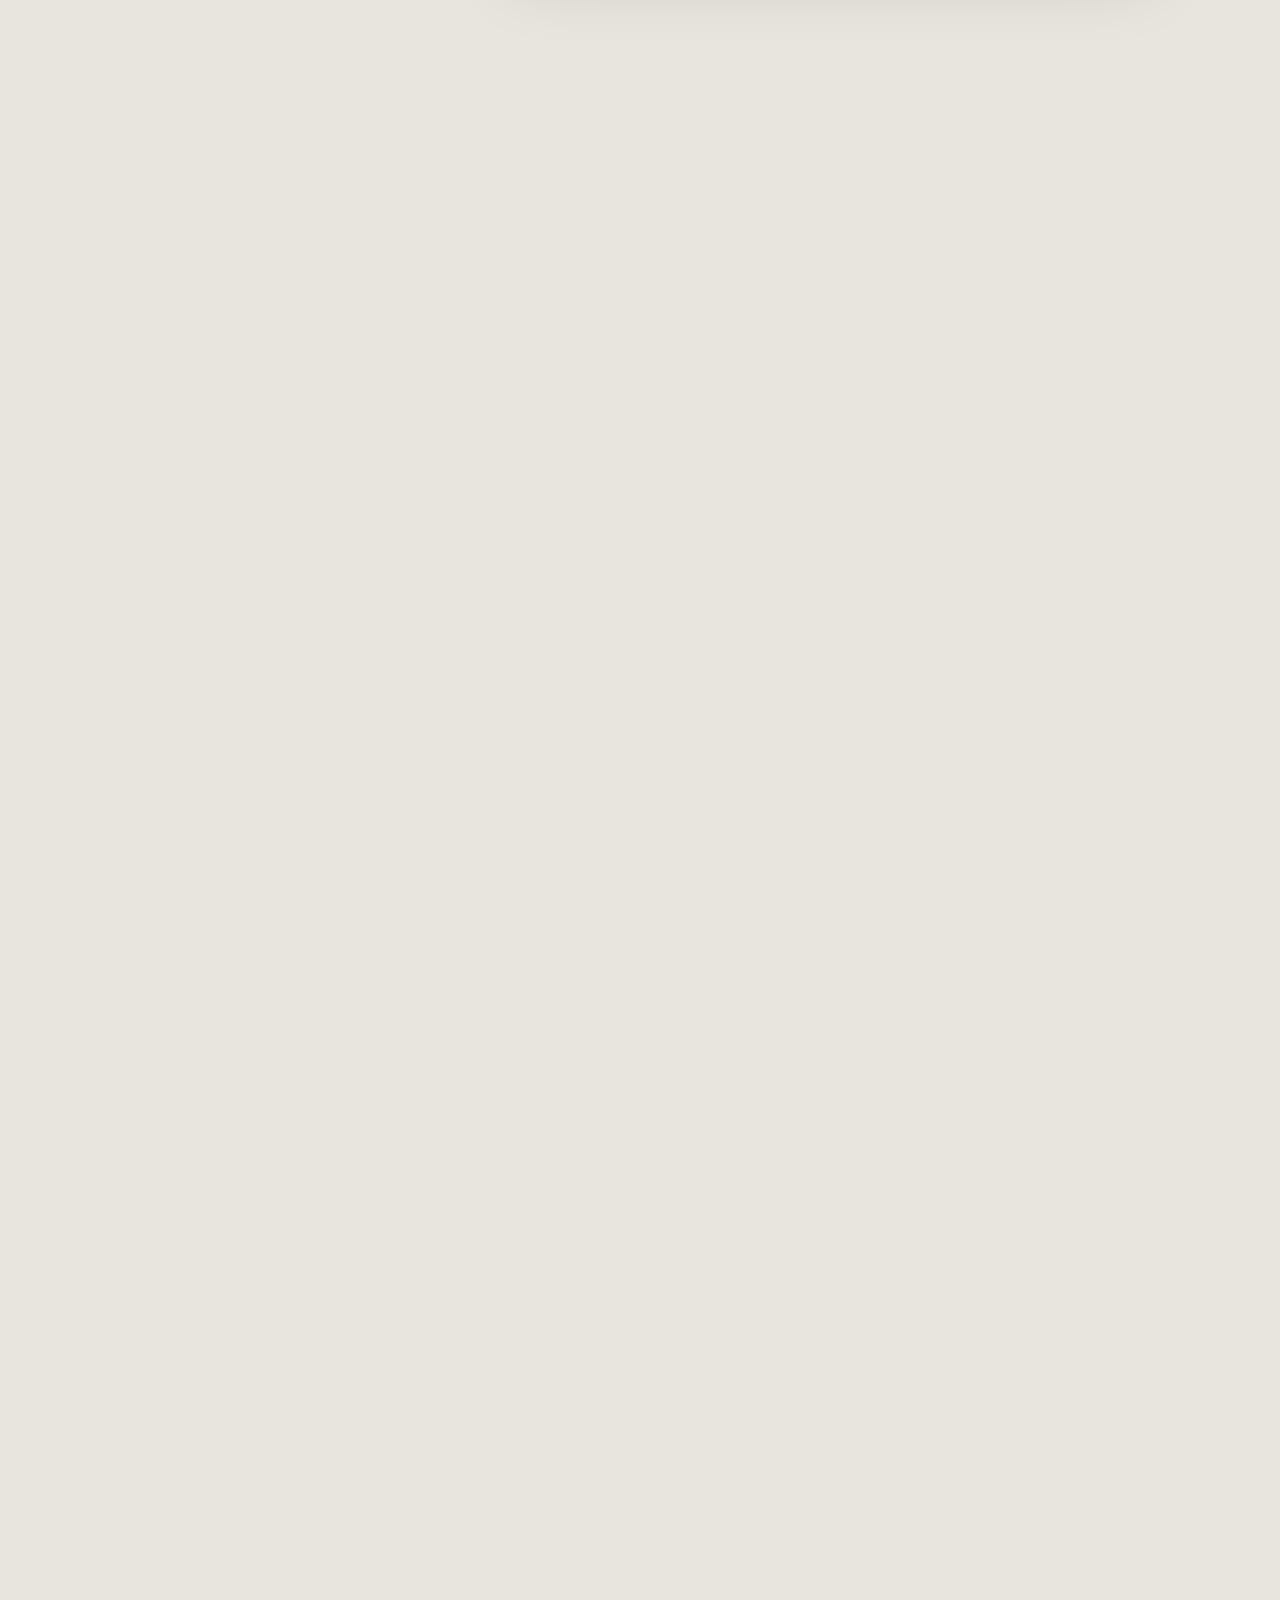
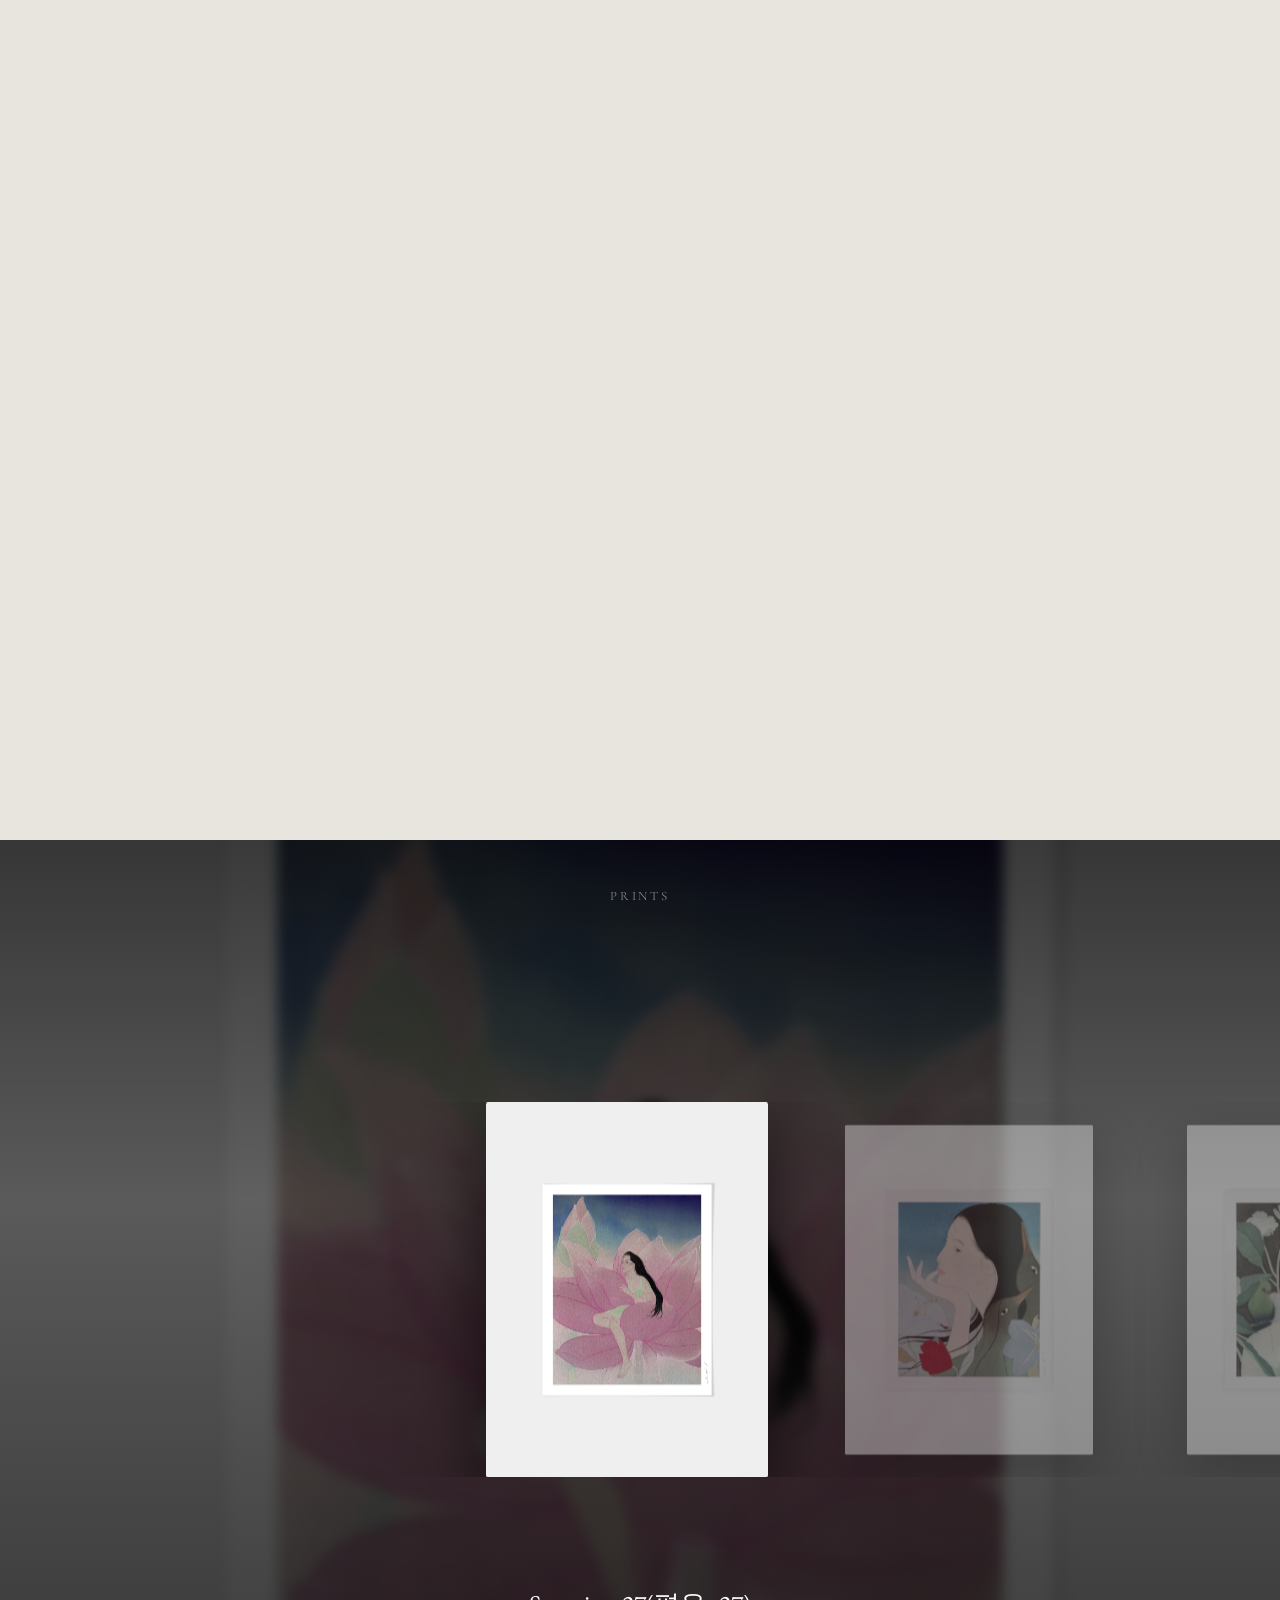
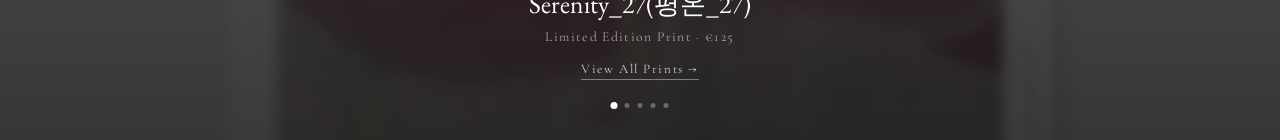
==== commit 3bbaf1b0: "fdsfh attemppting to make my nav transparent but it doesnt do aything" ====
--- a/the.html/index.html
+++ b/the.html/index.html
@@ -155,6 +155,7 @@
   </div>
 
   <script src="the.js"></script>
+  <script src="original-works.js"></script>
 </body>
 </html>
 
--- a/the.html/style.css
+++ b/the.html/style.css
@@ -56,12 +56,17 @@
 }
 
 .nav-home img {
-  width: 28px;
-  height: 28px;
+  width: 35px;
+  height: 35px;
   object-fit: contain;
-  opacity: 0.8;
-  transition: opacity 0.3s ease;
-}
+  opacity: 0.5;
+  transition: opacity 0.3s ease, filter 0.4s ease;
+}
+
+nav.dark .nav-home img {
+  filter: invert(1);
+}
+
 
 .nav-home:hover img {
   opacity: 1;
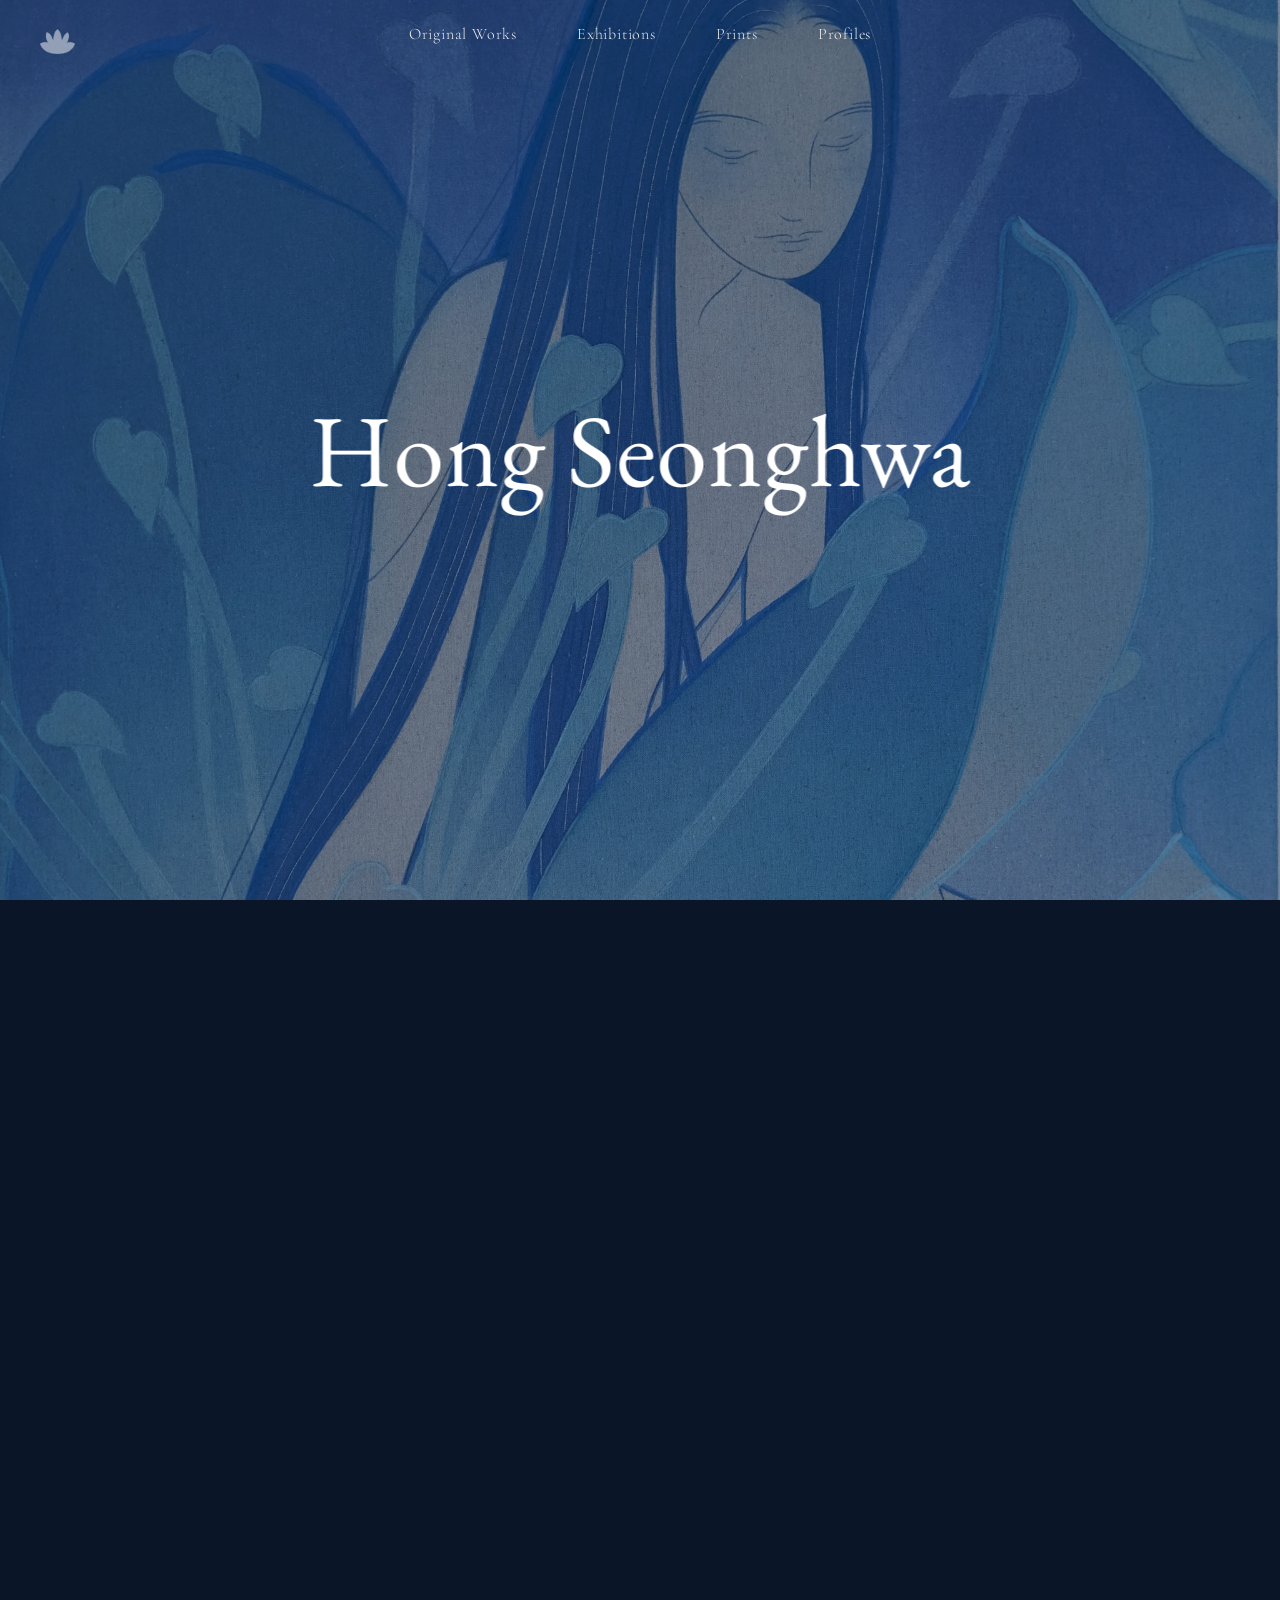
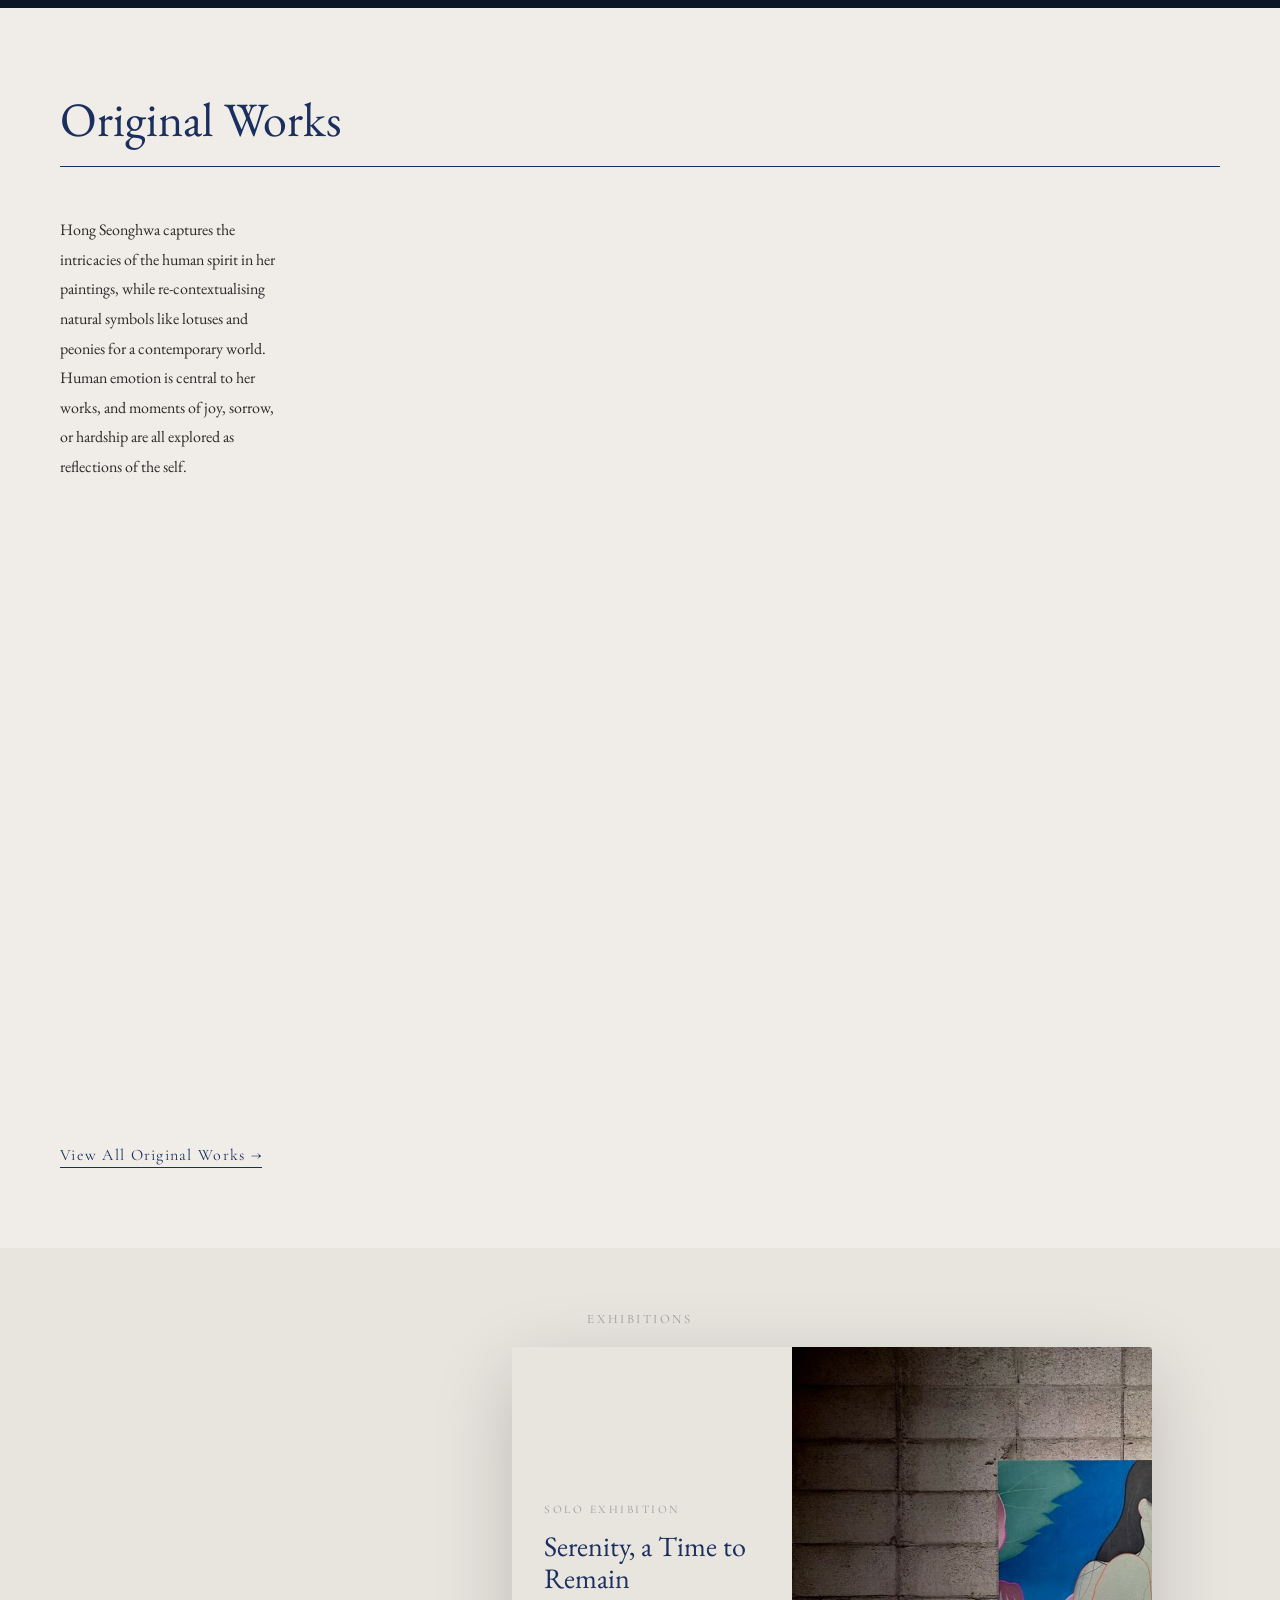
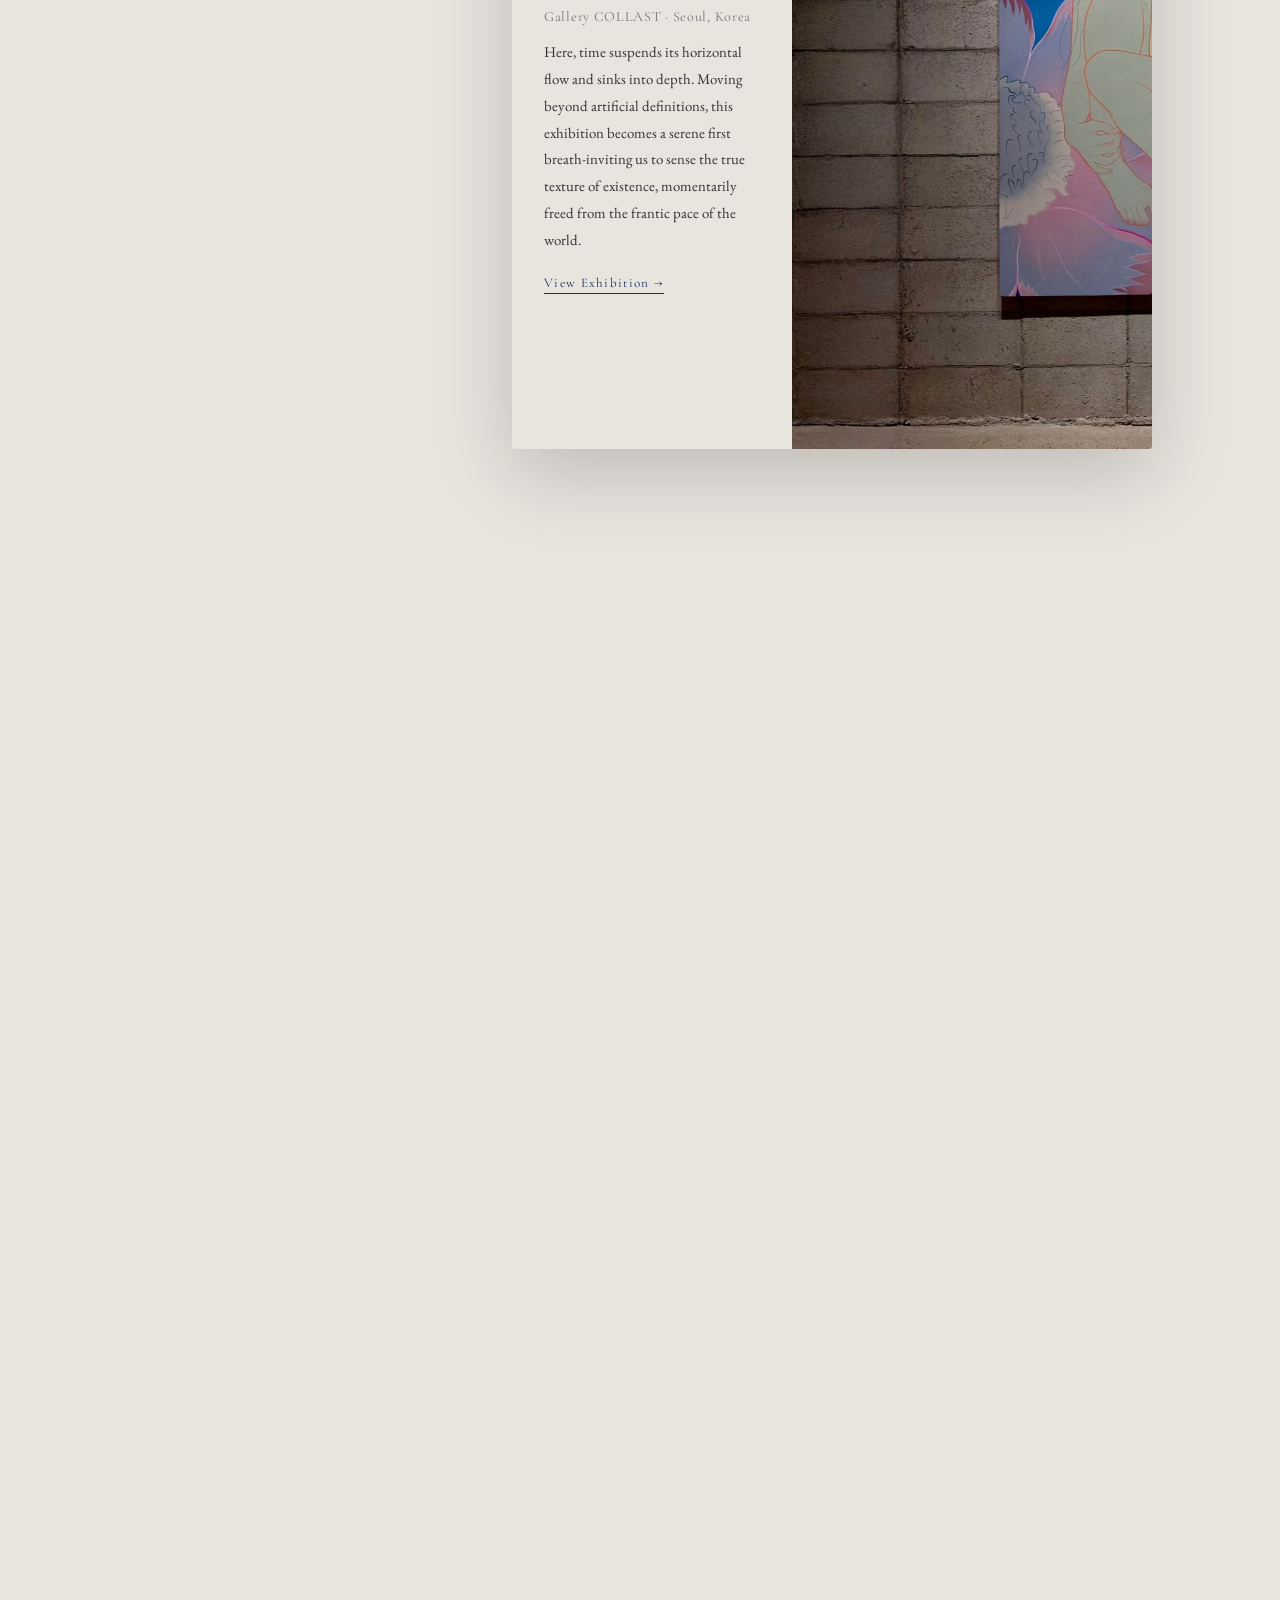
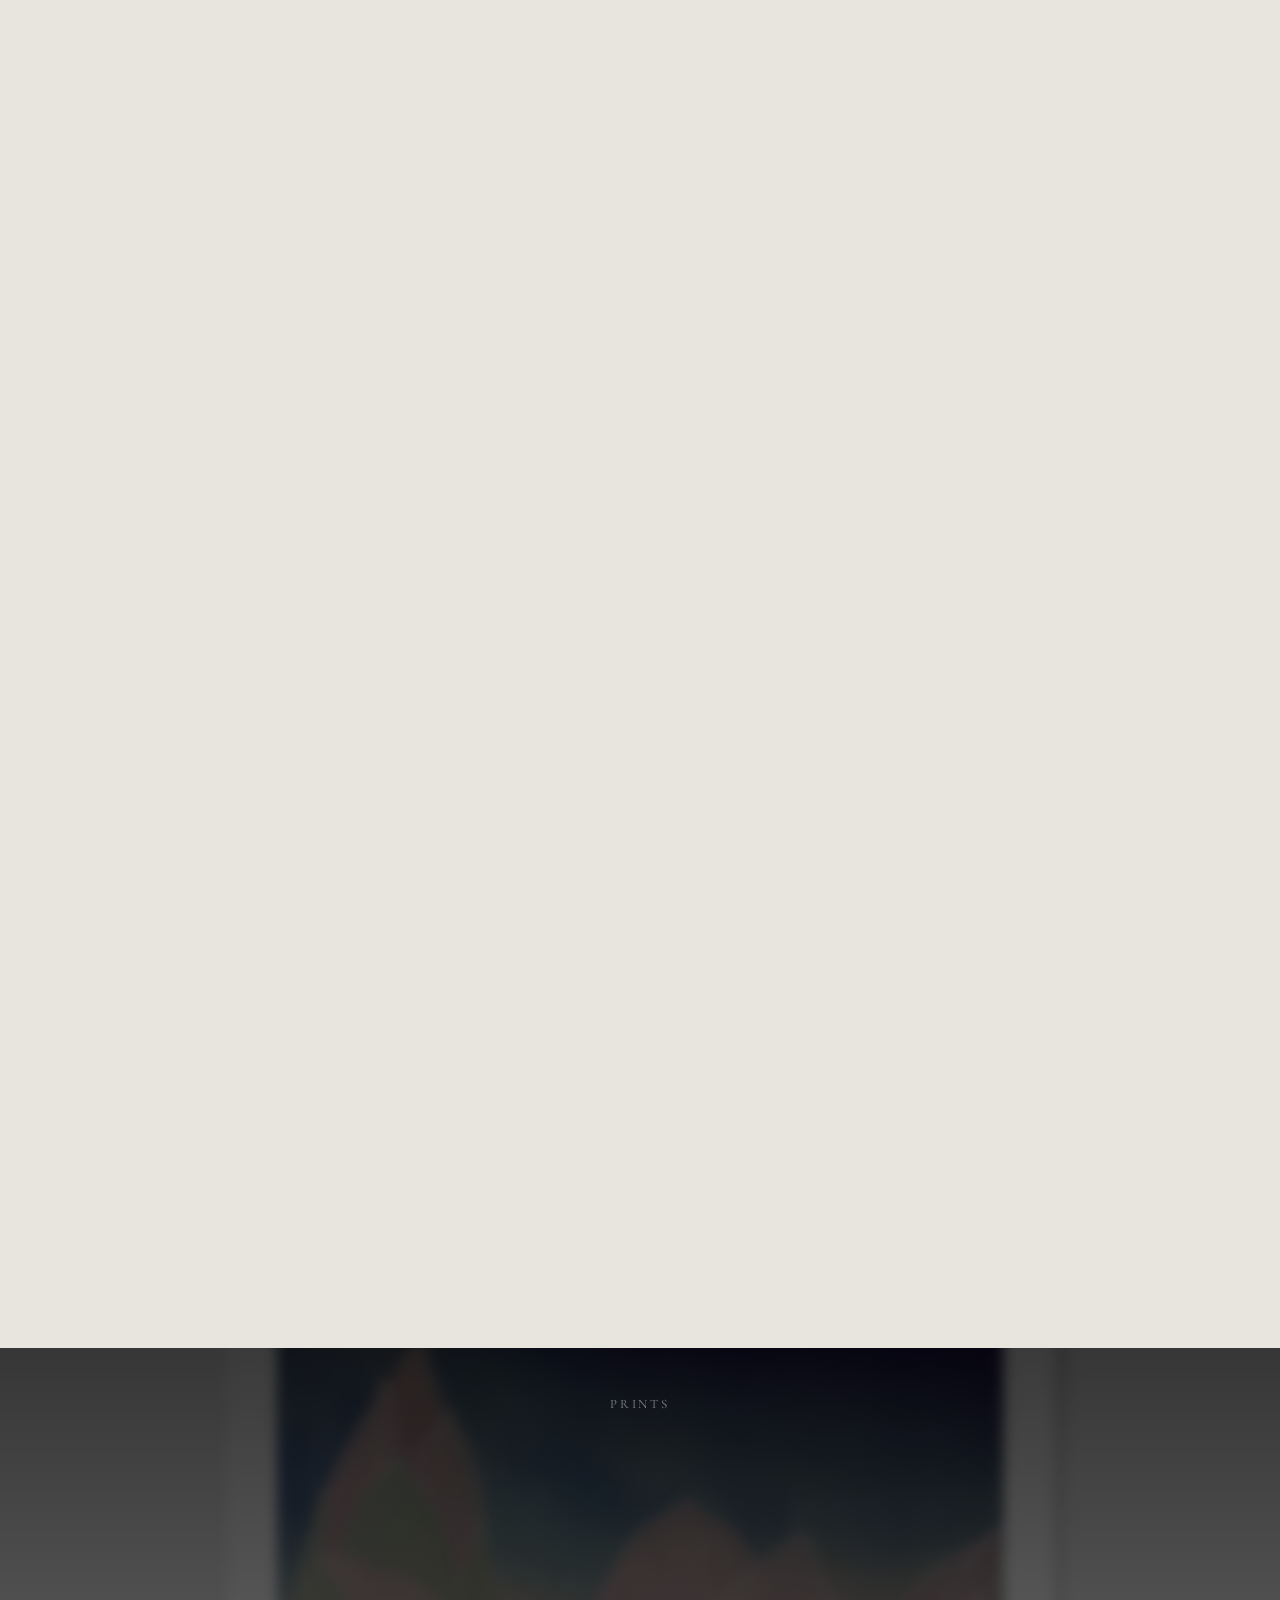
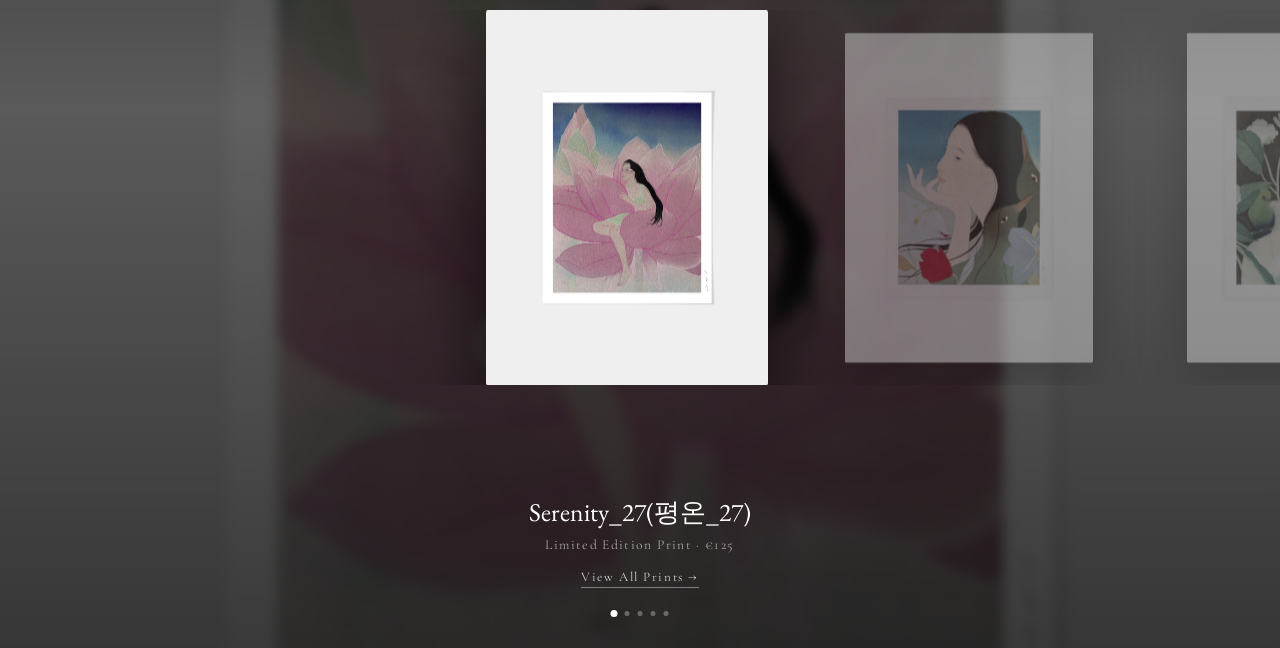
==== commit 53f7be40: "failed footer" ====
--- a/the.html/index.html
+++ b/the.html/index.html
@@ -7,6 +7,12 @@
   <link href="https://fonts.googleapis.com/css2?family=EB+Garamond:wght@400;500&family=Cormorant+Garamond:wght@300;400&display=swap" rel="stylesheet" />
   <link rel="stylesheet" href="style.css" />
 </head>
+
+
+<body>
+  <footer class="site-footer">
+  <img src="footer.jpg" alt="Footer" />
+</footer> 
 <body>
 
   <nav id="main-nav">
--- a/the.html/style.css
+++ b/the.html/style.css
@@ -9,6 +9,13 @@
   background: #0a1628;
   overflow-x: hidden;
   scrollbar-gutter: stable;
+}
+.site-footer {
+  width: 100%;
+}
+.site-footer img {
+  width: 100%;
+  display: block;
 }
 
 /* ── NAV ── */
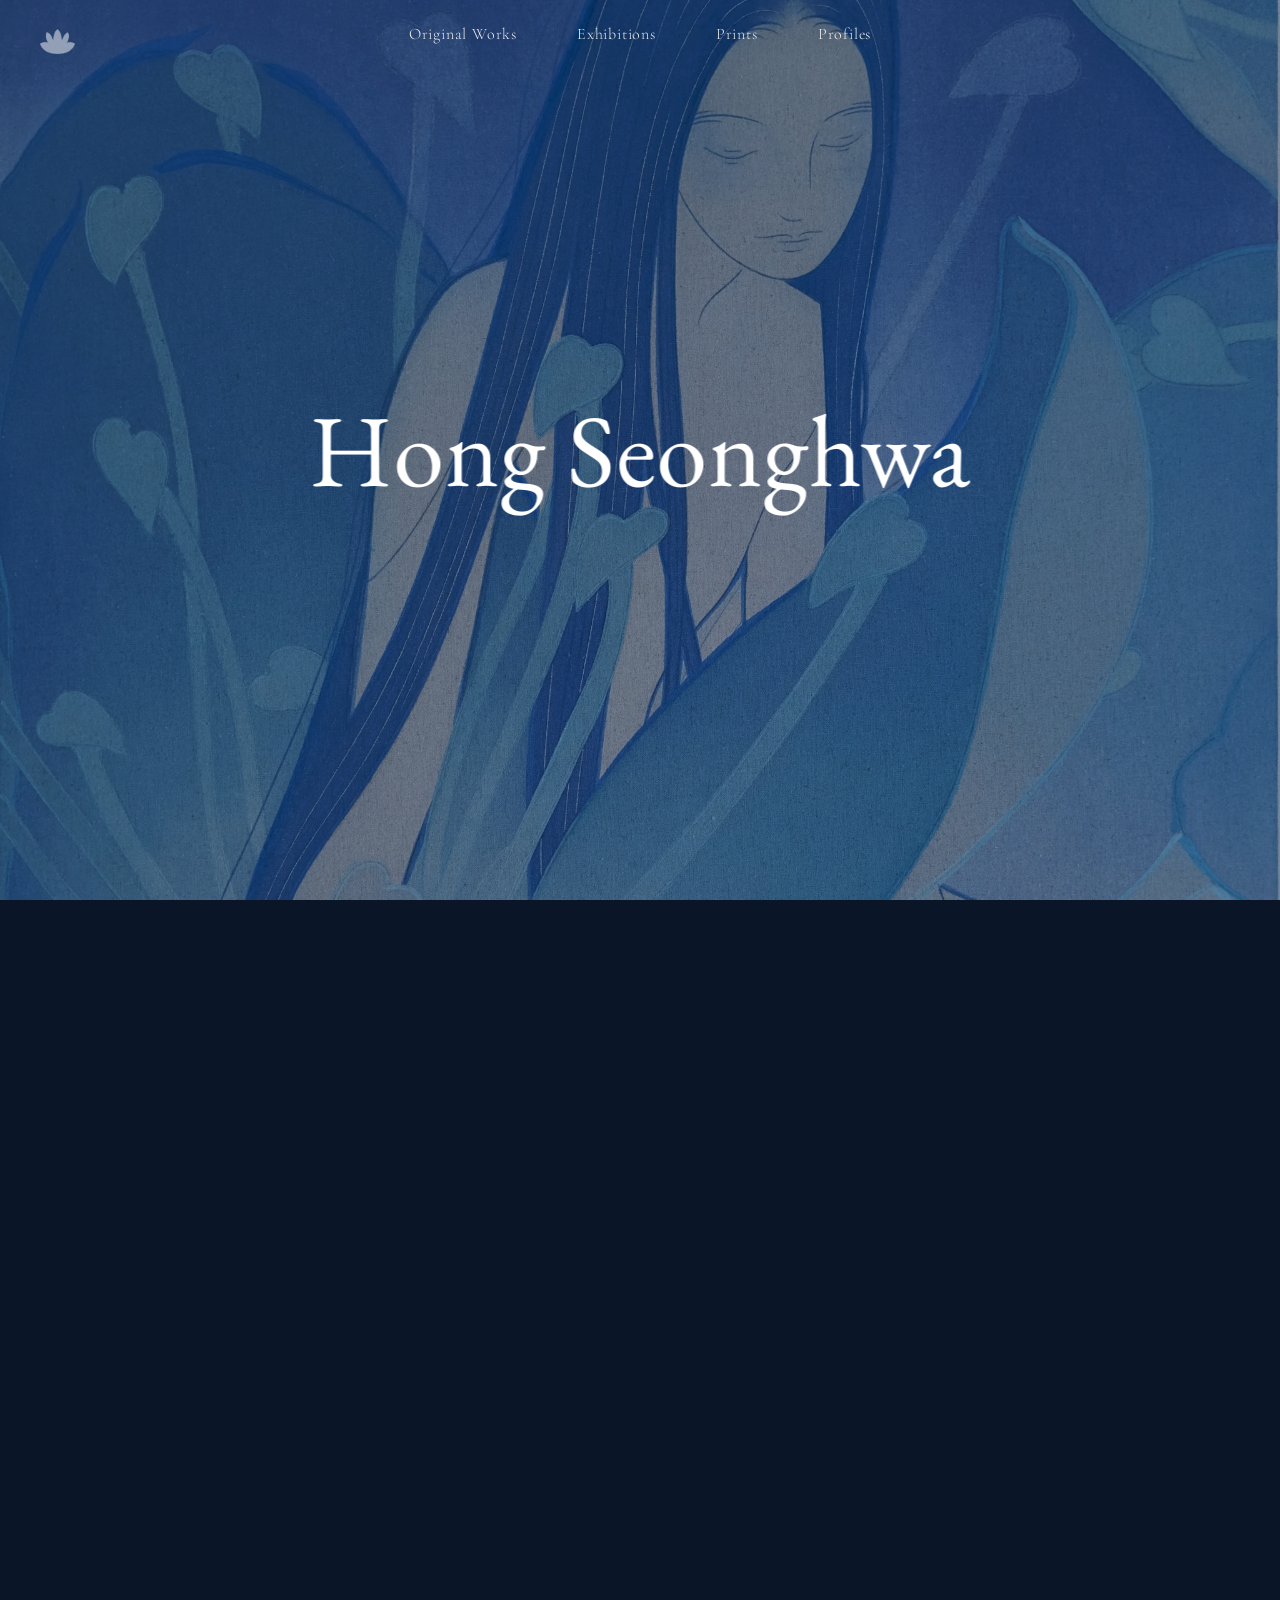
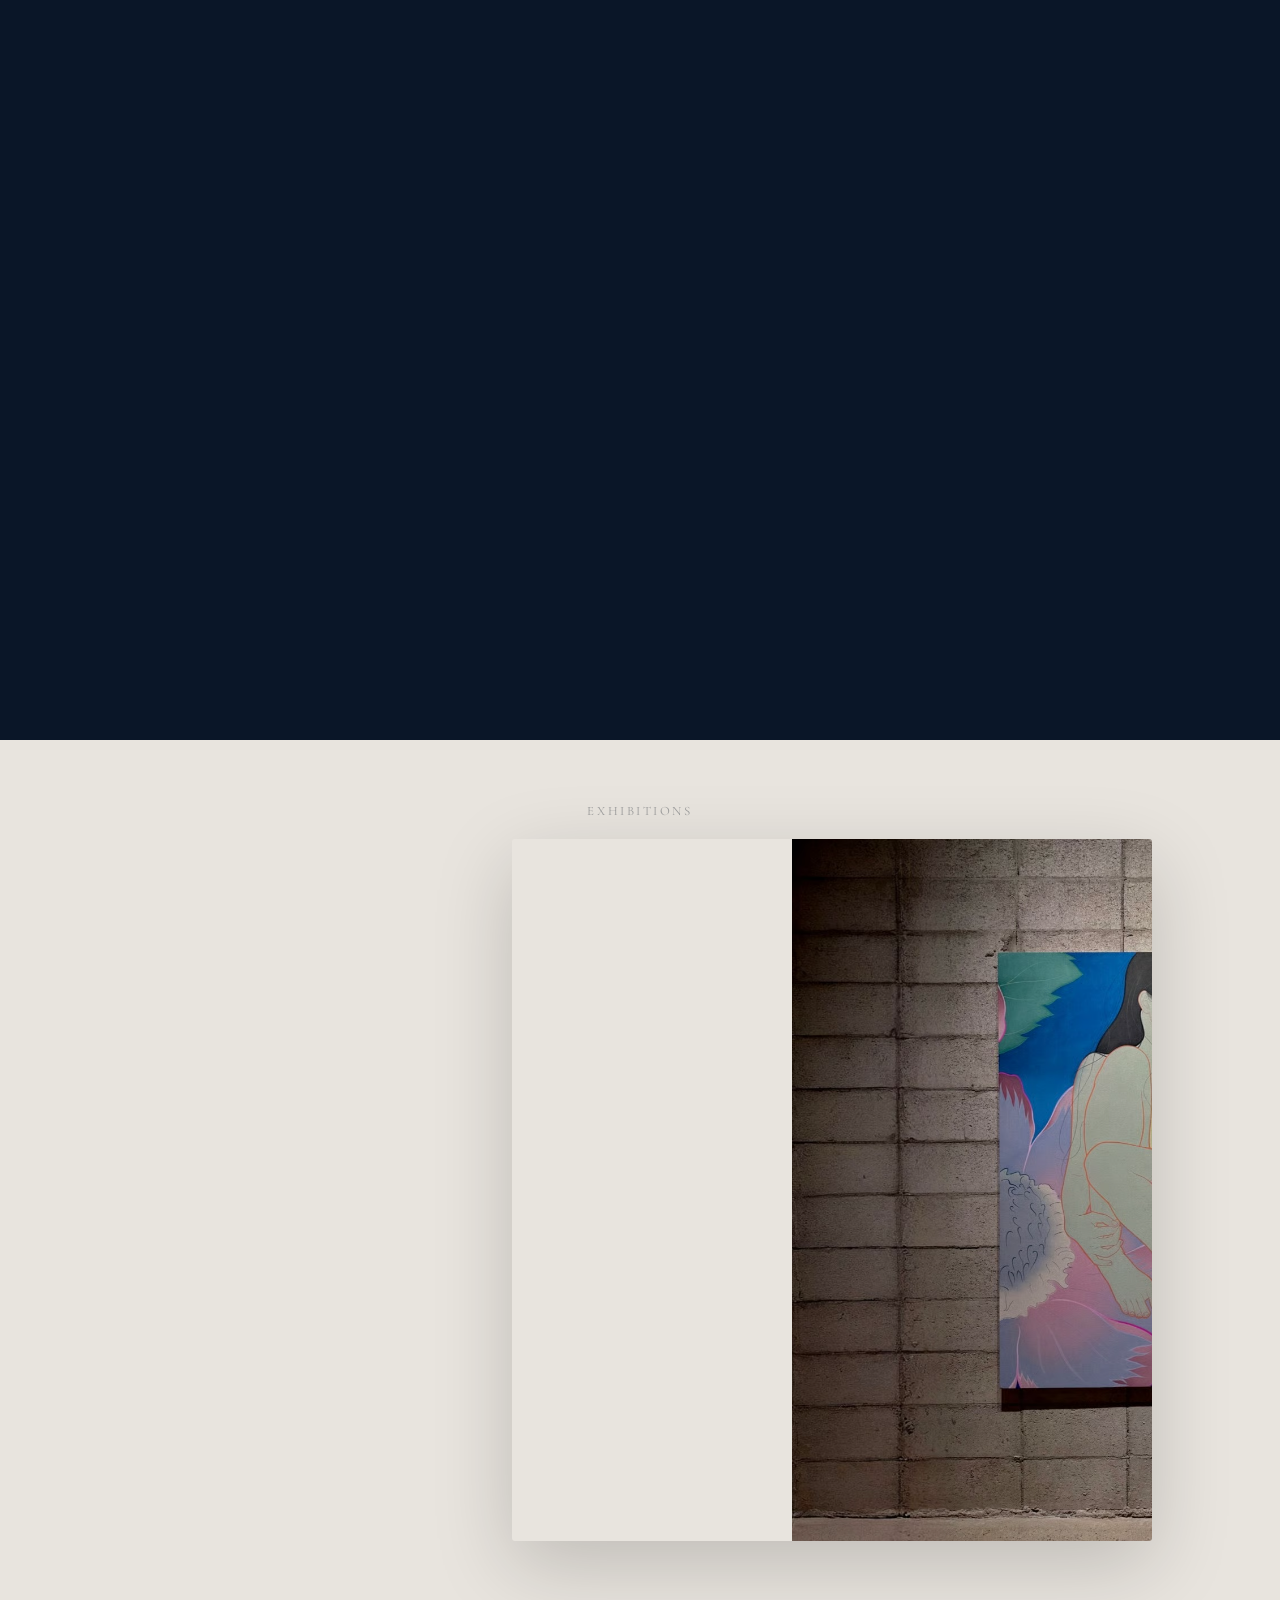
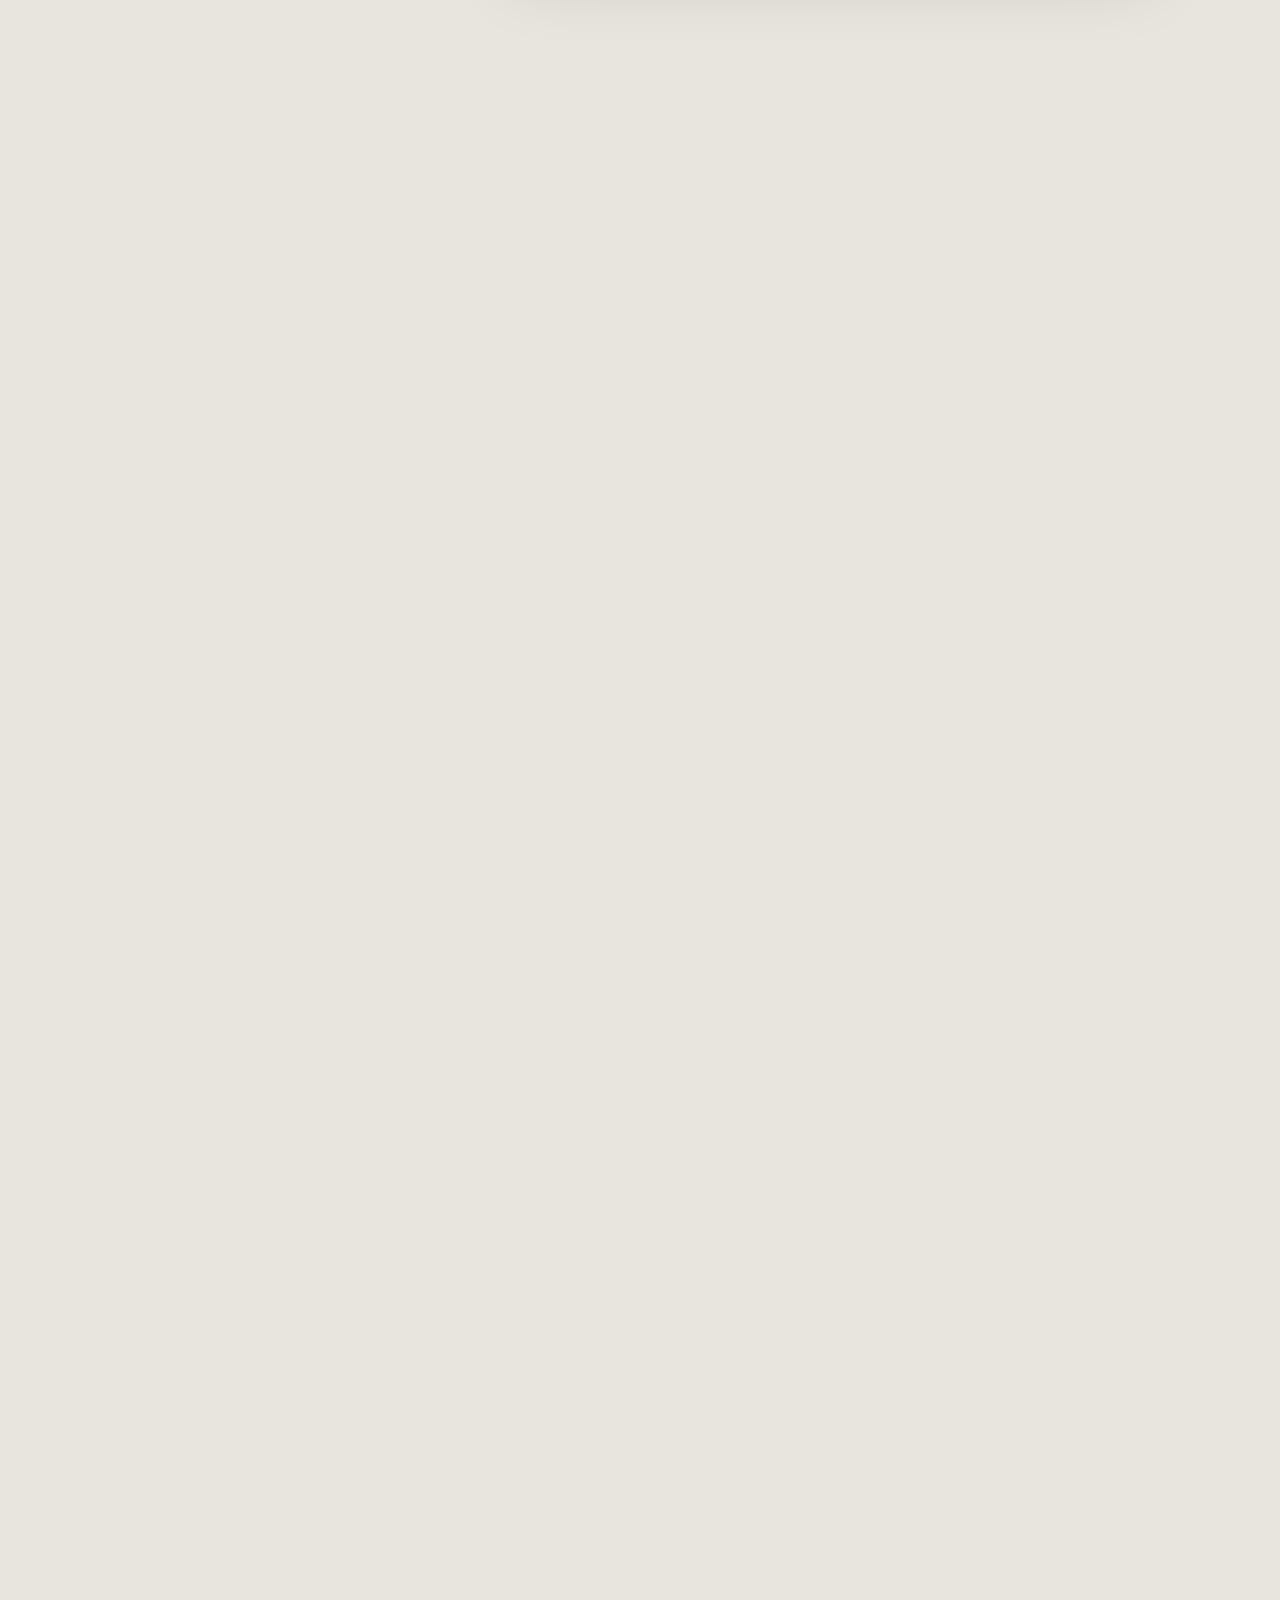
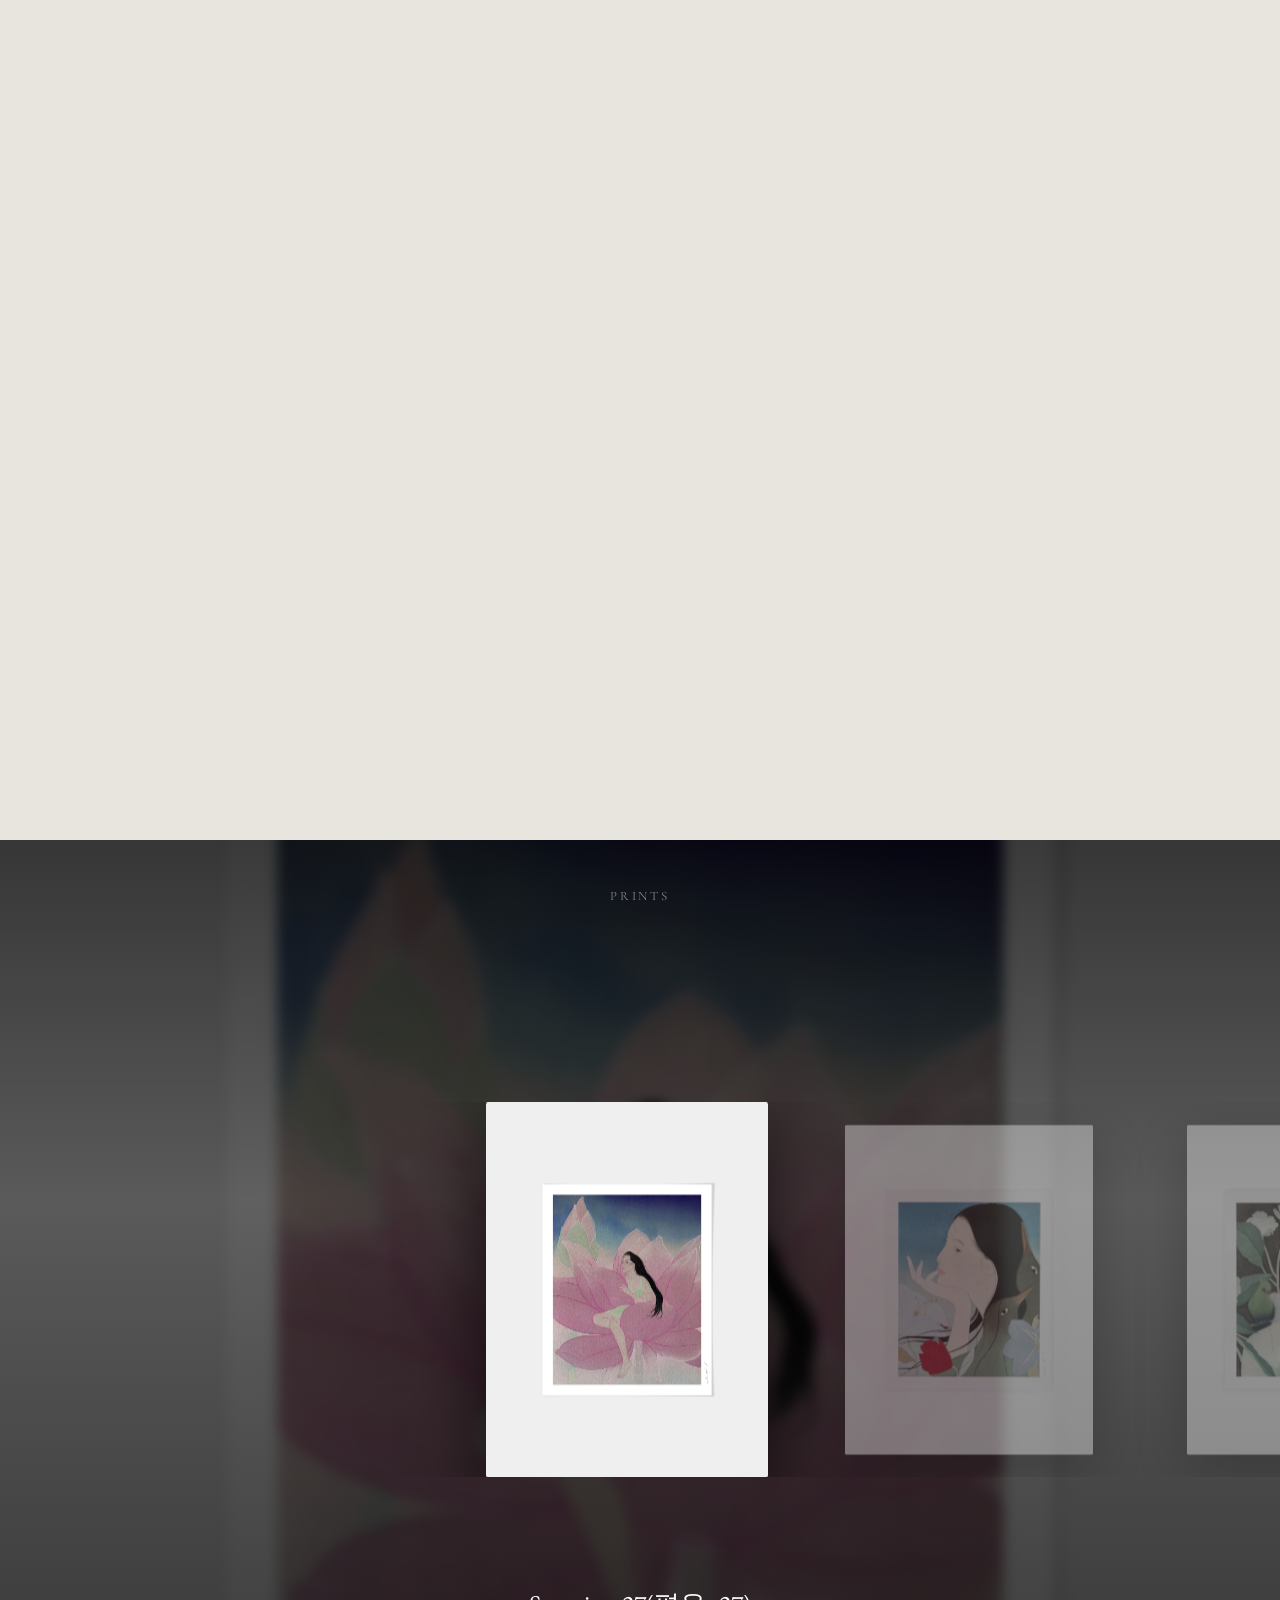
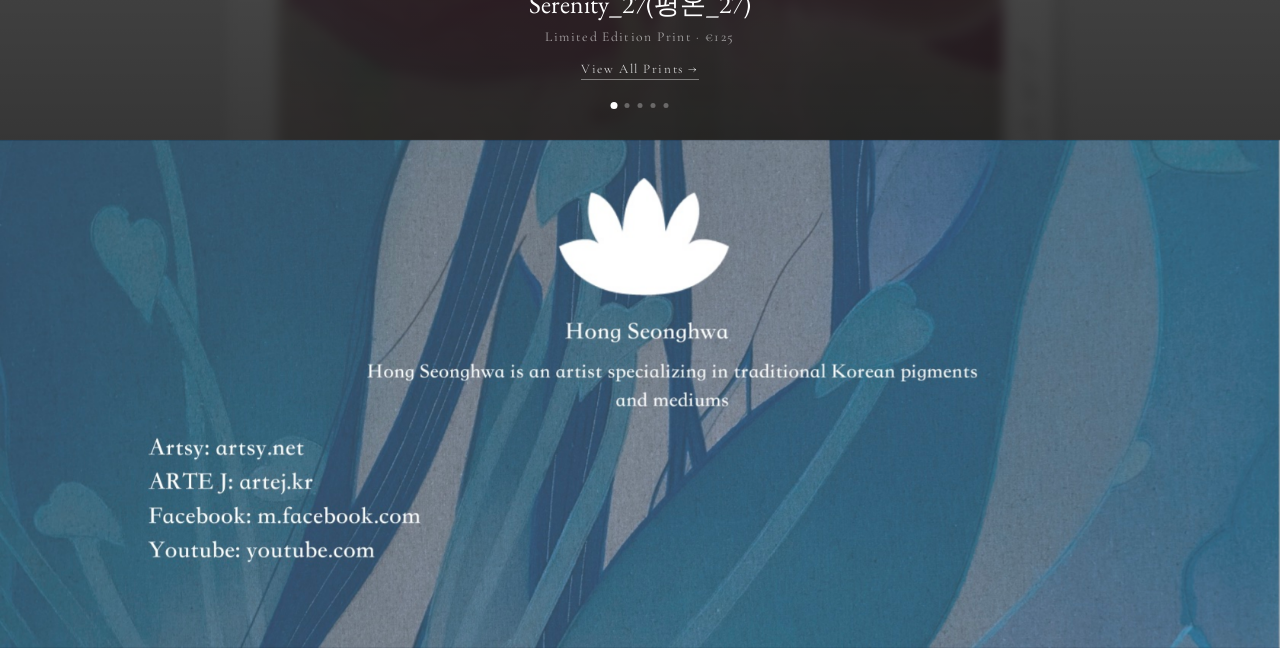
==== commit 93f079e1: "fixed my footer i had mutkipke body texts for some reason" ====
--- a/the.html/index.html
+++ b/the.html/index.html
@@ -9,10 +9,8 @@
 </head>
 
 
-<body>
-  <footer class="site-footer">
-  <img src="footer.jpg" alt="Footer" />
-</footer> 
+
+
 <body>
 
   <nav id="main-nav">
@@ -160,8 +158,19 @@
     </div>
   </div>
 
+    
+    <footer class="site-footer">
+    <img src="footer.jpg" alt="Footer" />
+  </footer>
+
+
   <script src="the.js"></script>
-  <script src="original-works.js"></script>
+
+
+
+
+
 </body>
 </html>
 
+
--- a/the.html/style.css
+++ b/the.html/style.css
@@ -10,13 +10,7 @@
   overflow-x: hidden;
   scrollbar-gutter: stable;
 }
-.site-footer {
-  width: 100%;
-}
-.site-footer img {
-  width: 100%;
-  display: block;
-}
+
 
 /* ── NAV ── */
 nav {
@@ -639,4 +633,15 @@
 .prints-dot.active {
   background: #fff;
   transform: scale(1.4);
+}
+
+.site-footer {
+  width: 100%;
+  position: relative;
+  z-index: 60;
+}
+
+.site-footer img {
+  width: 100%;
+  display: block;
 }
